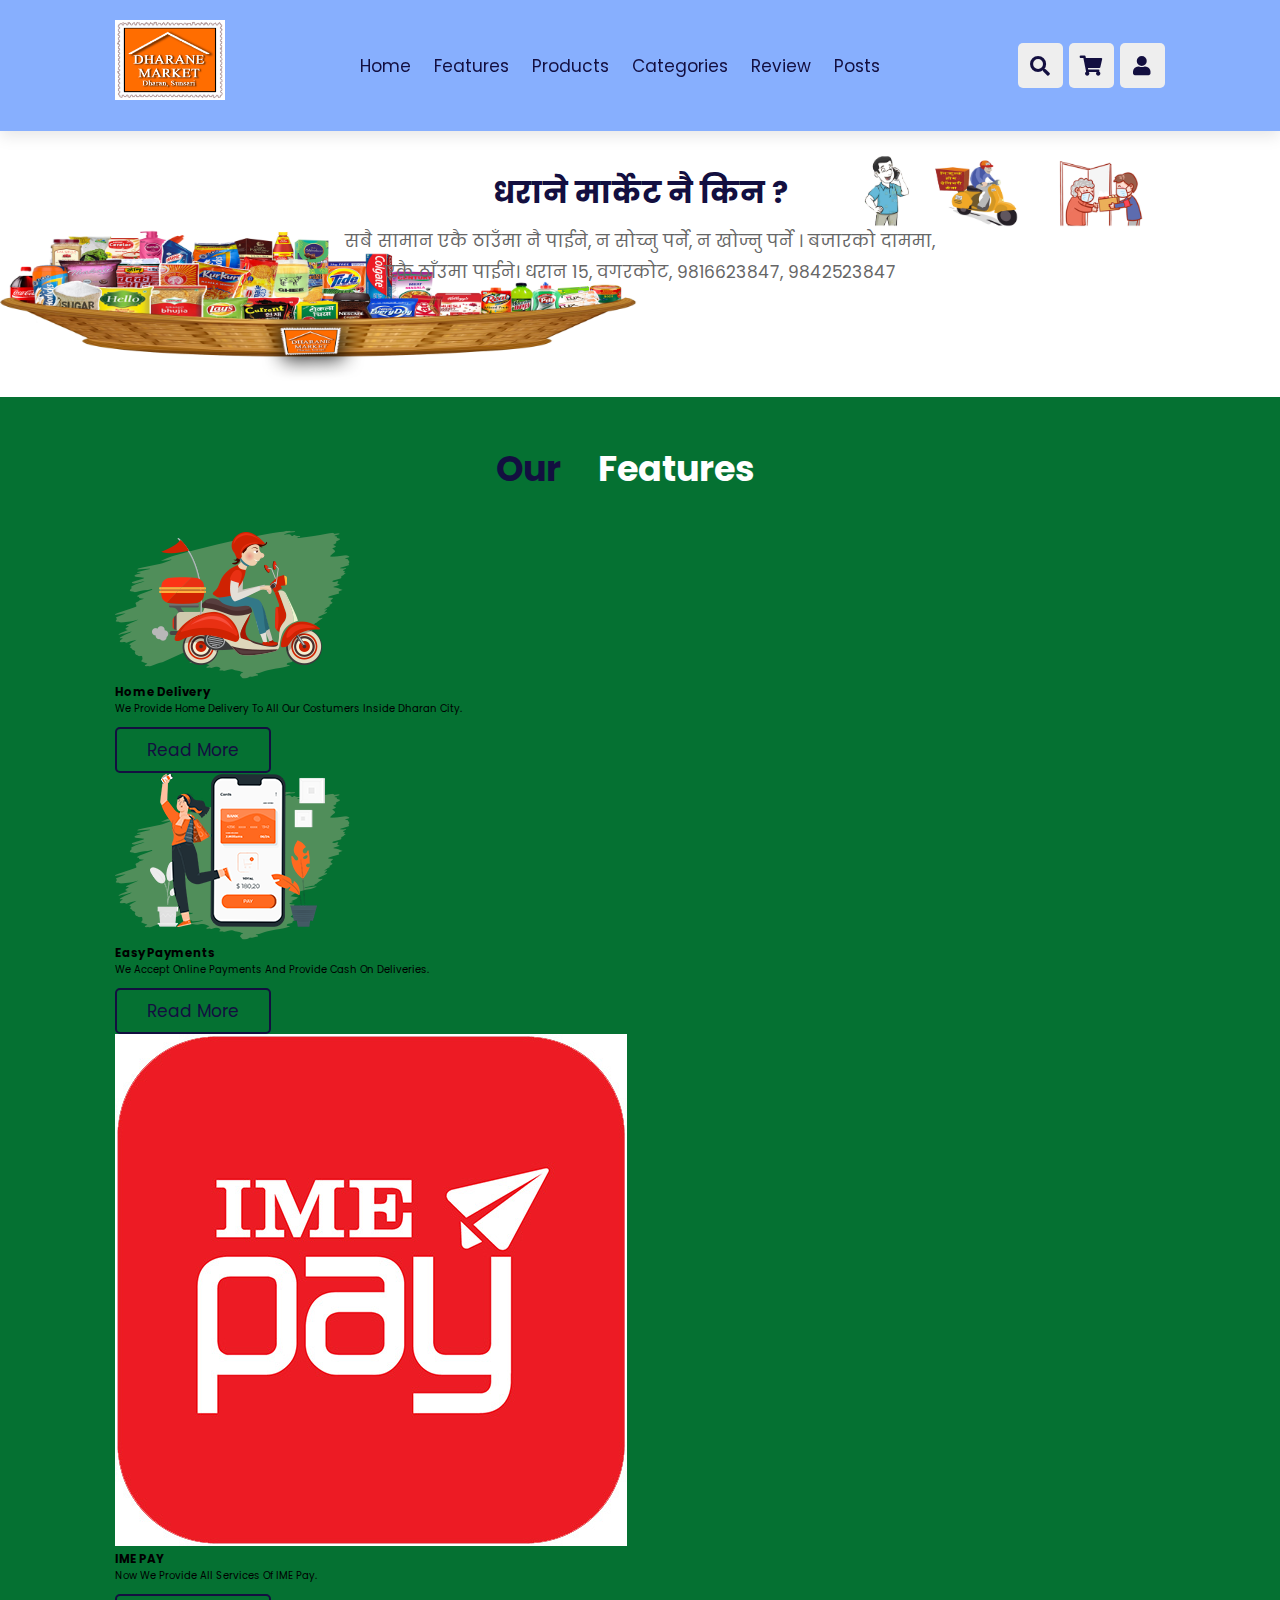
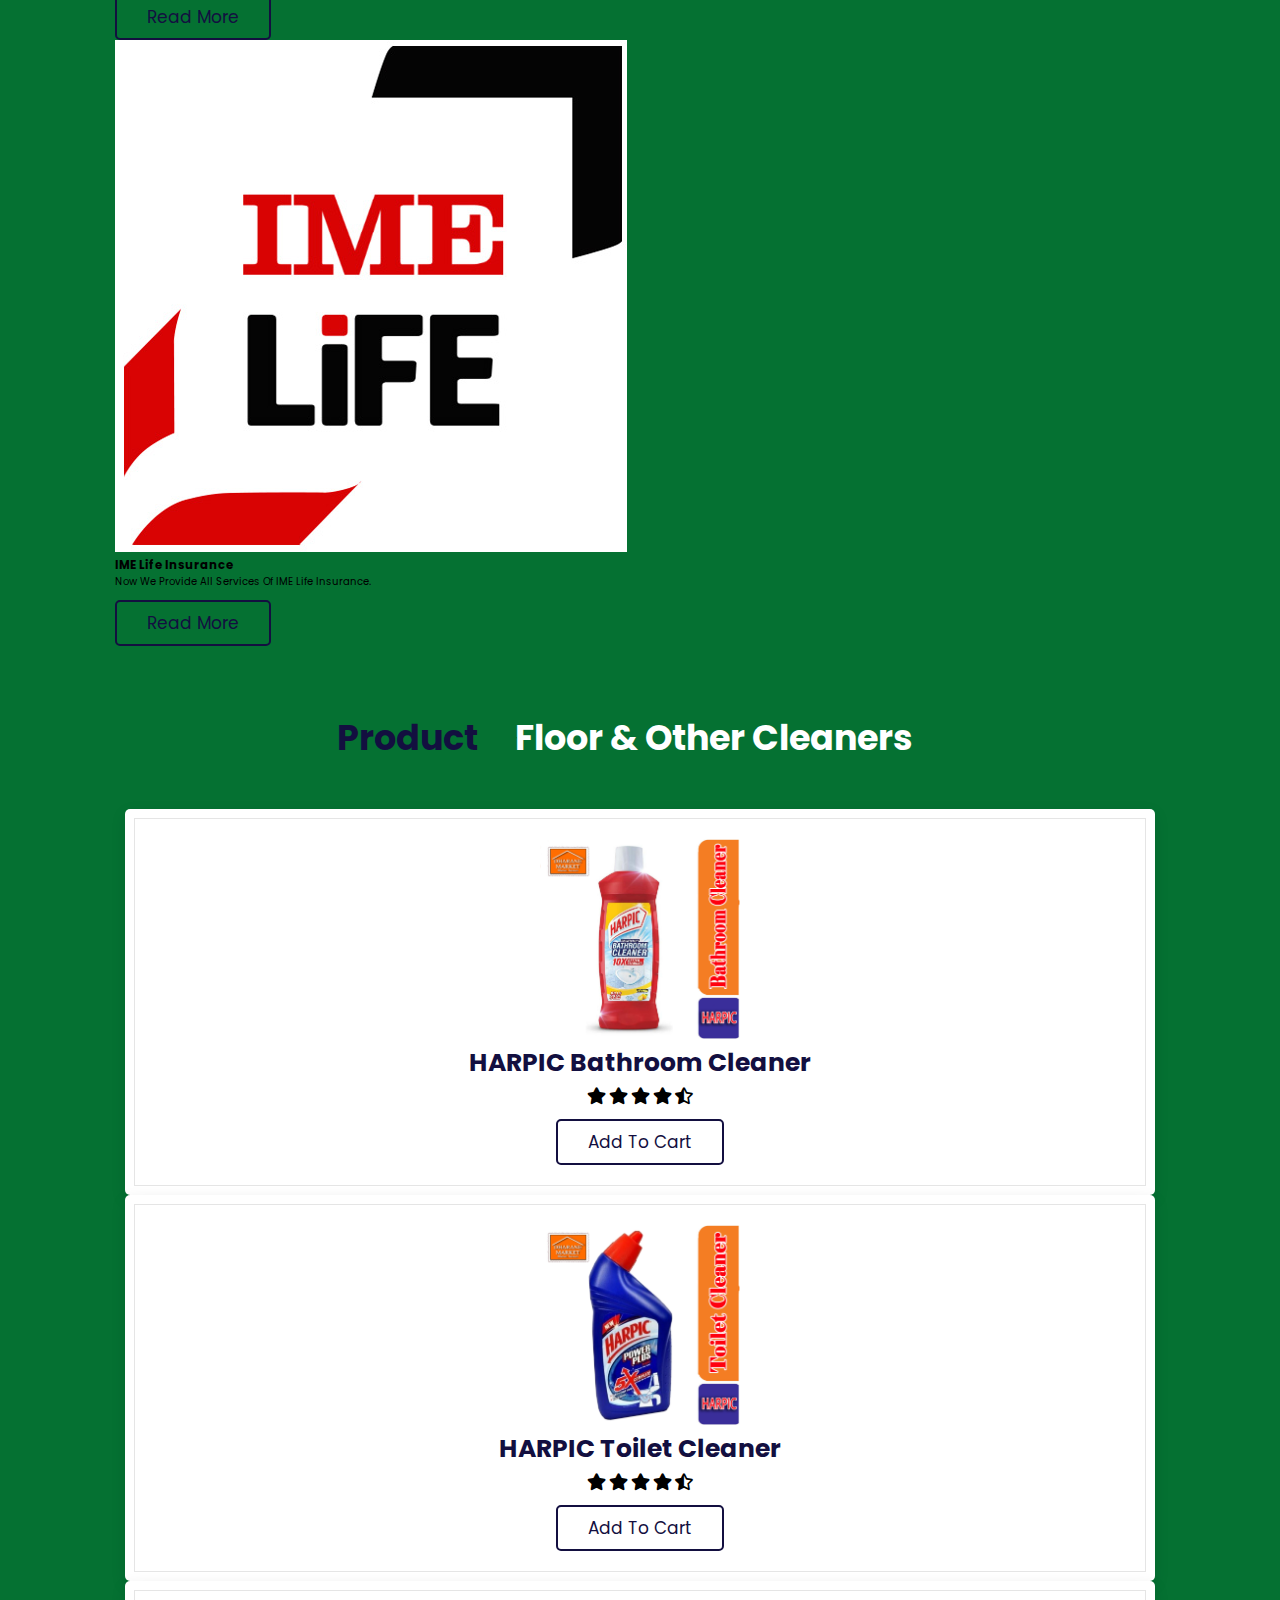
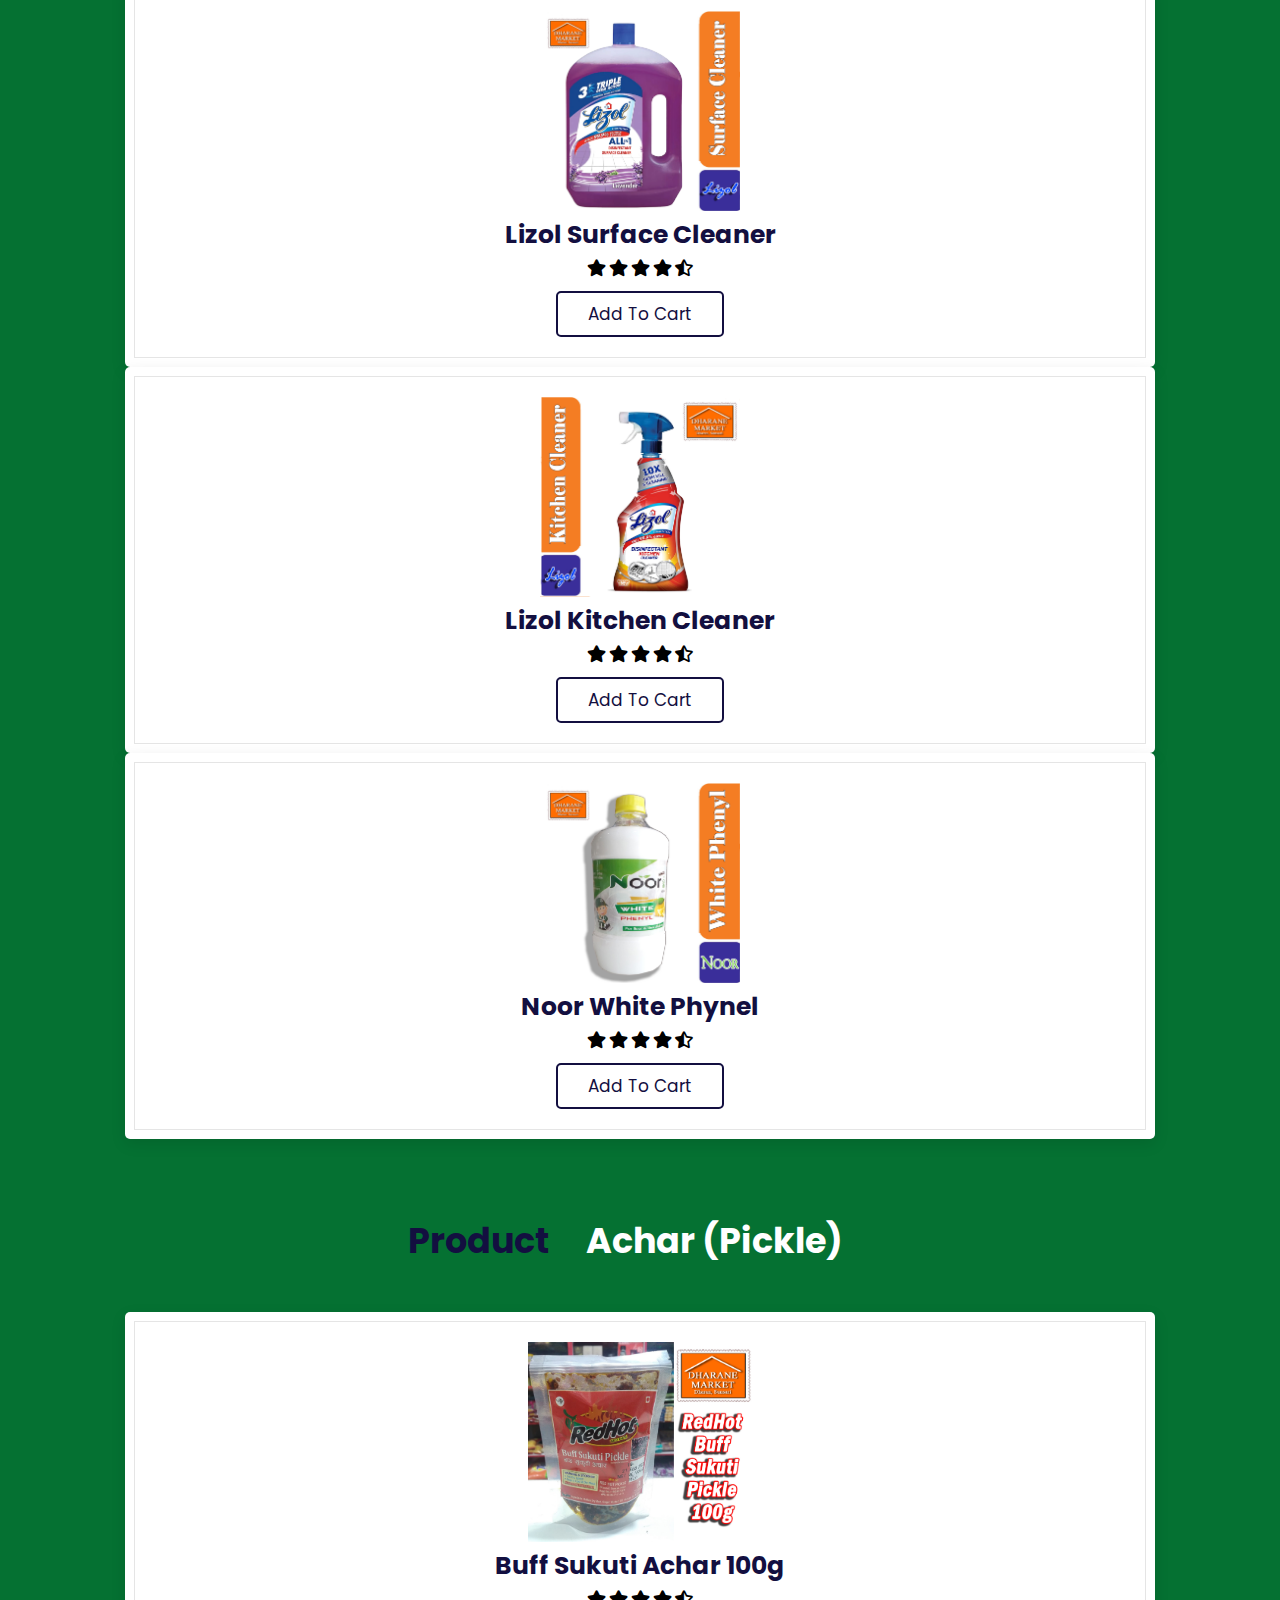
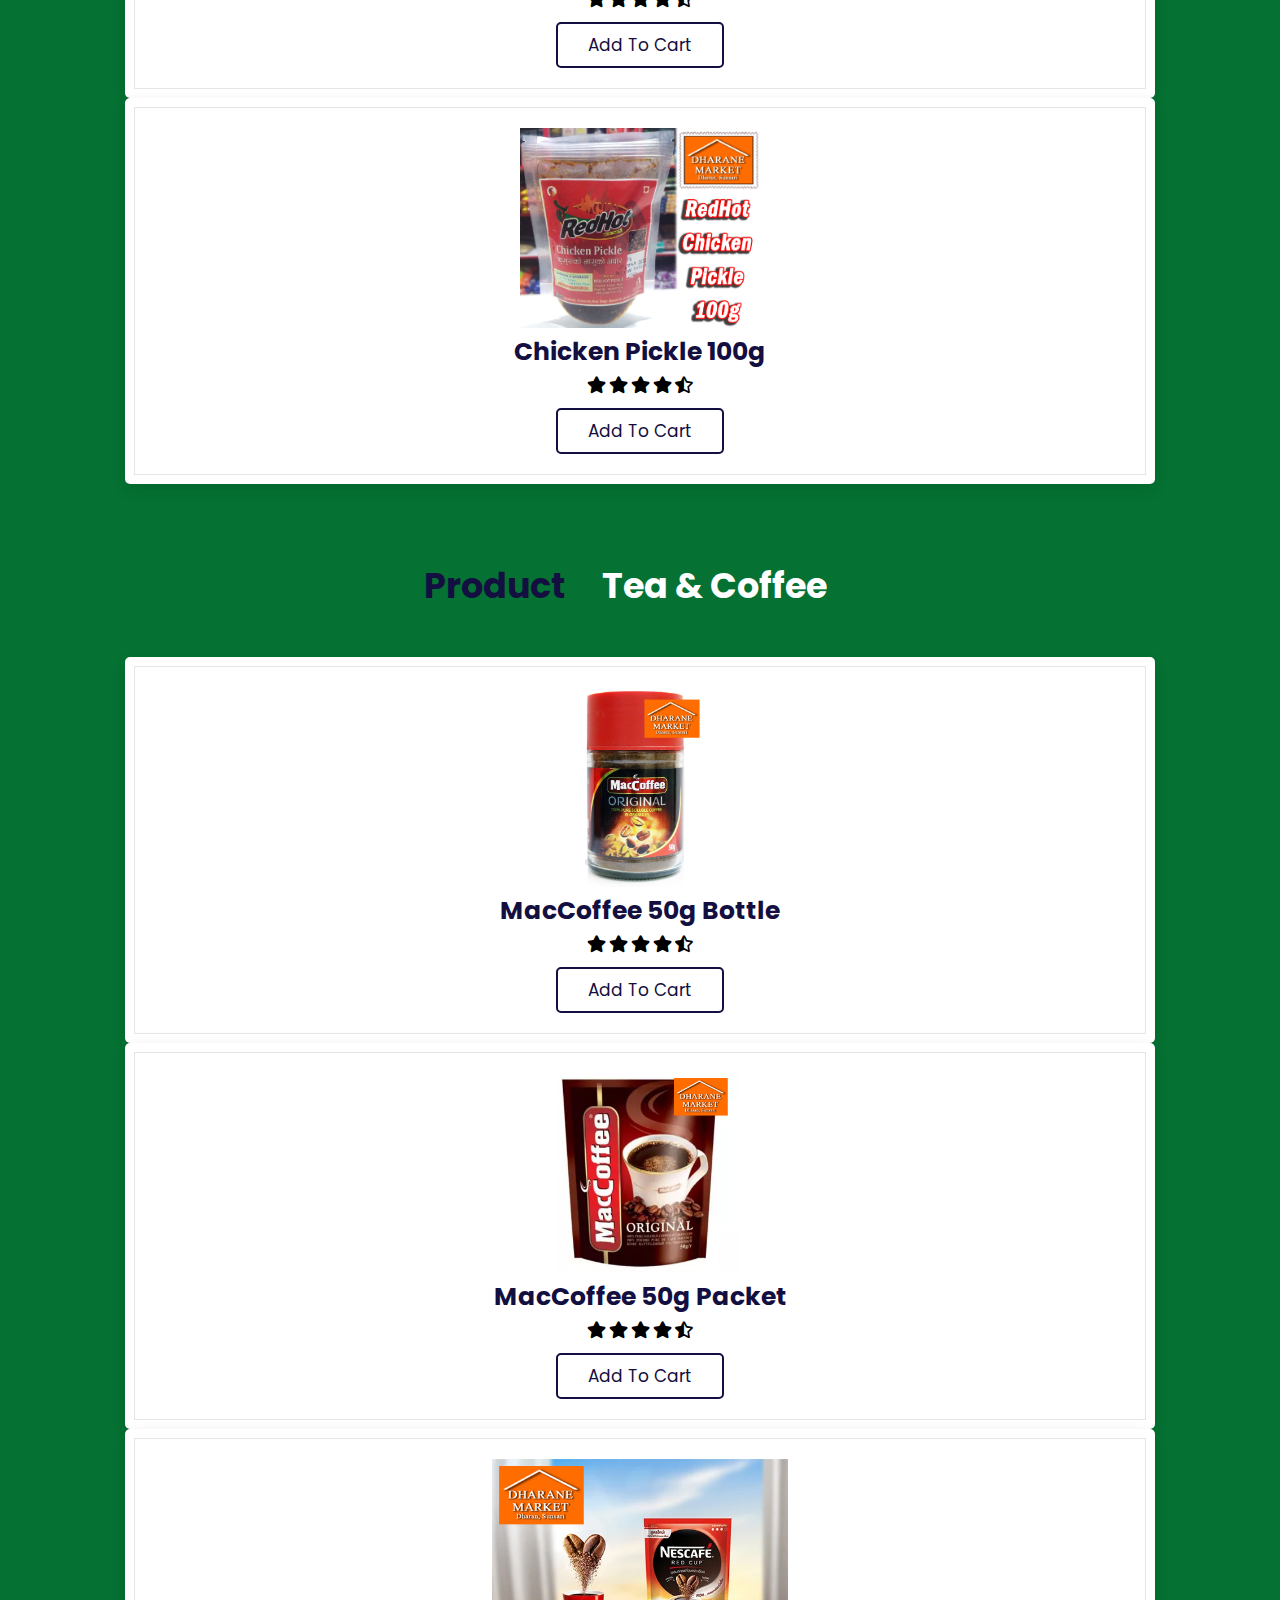
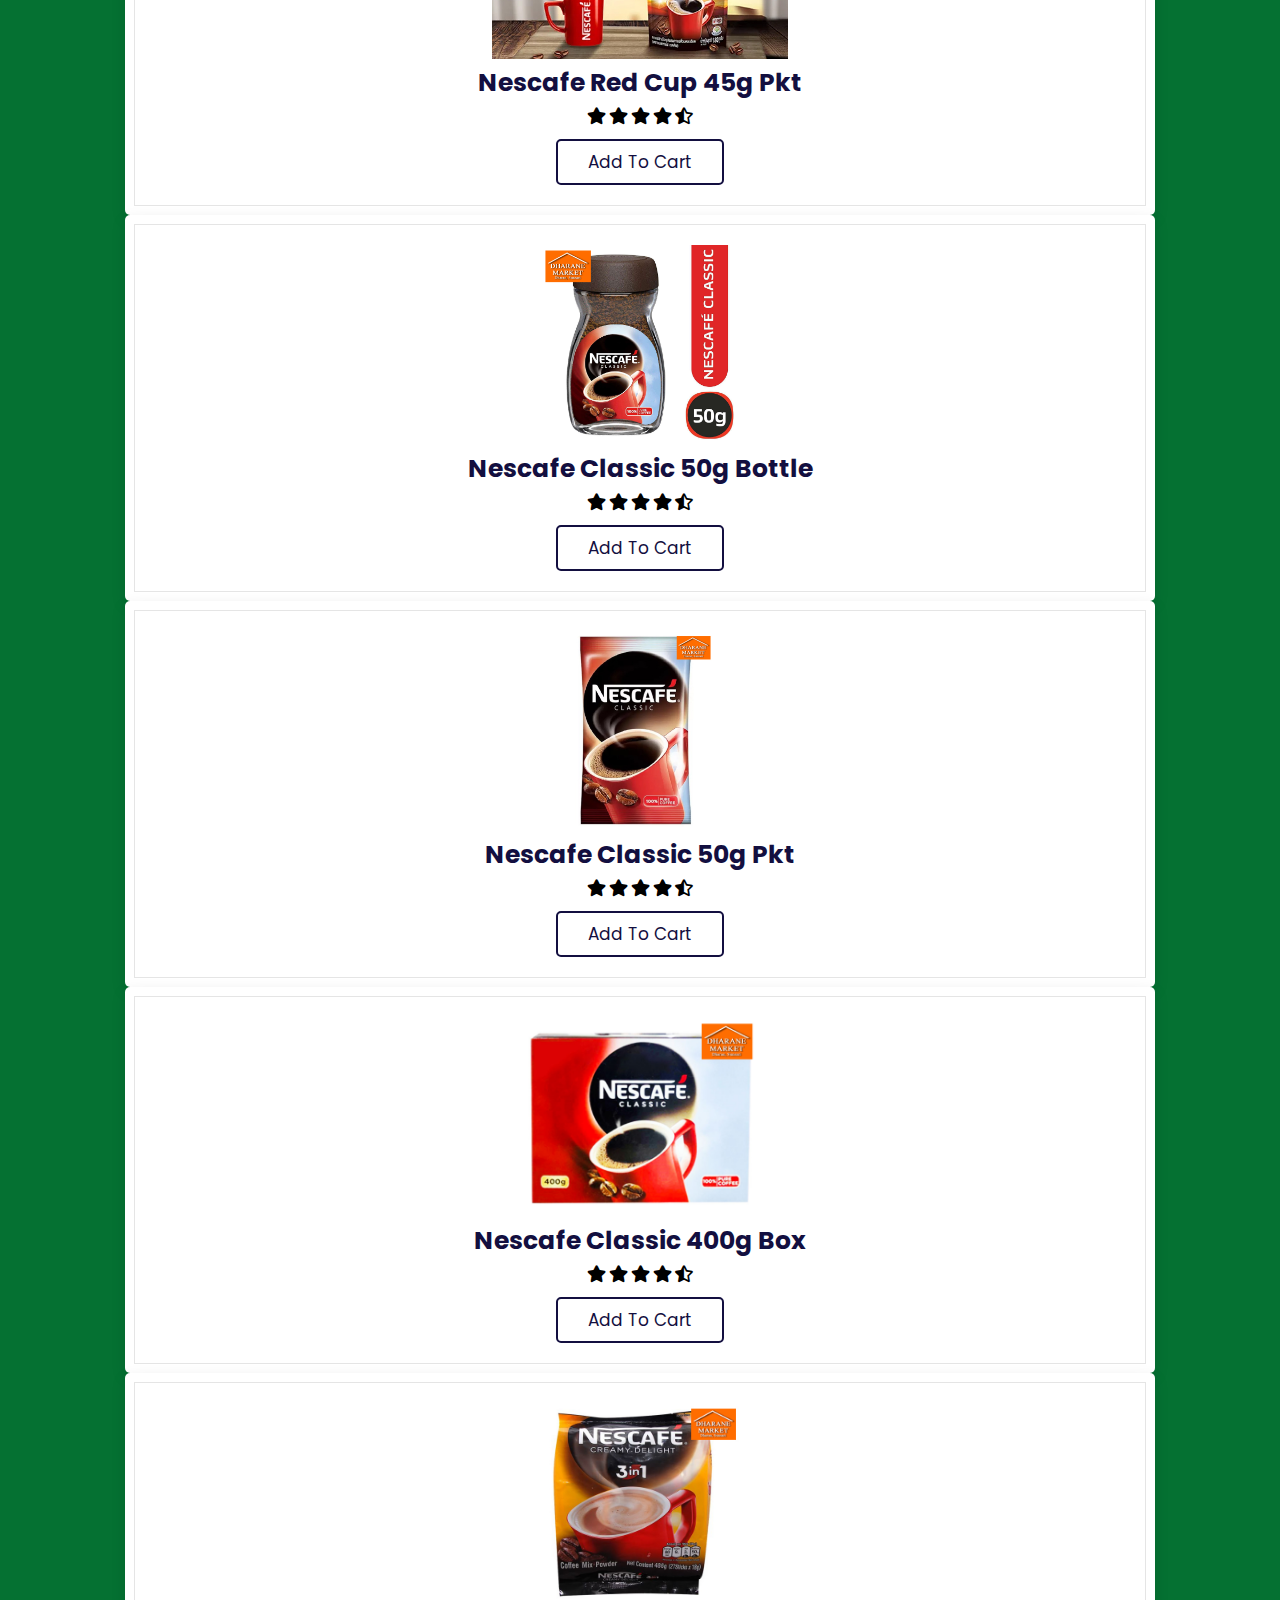
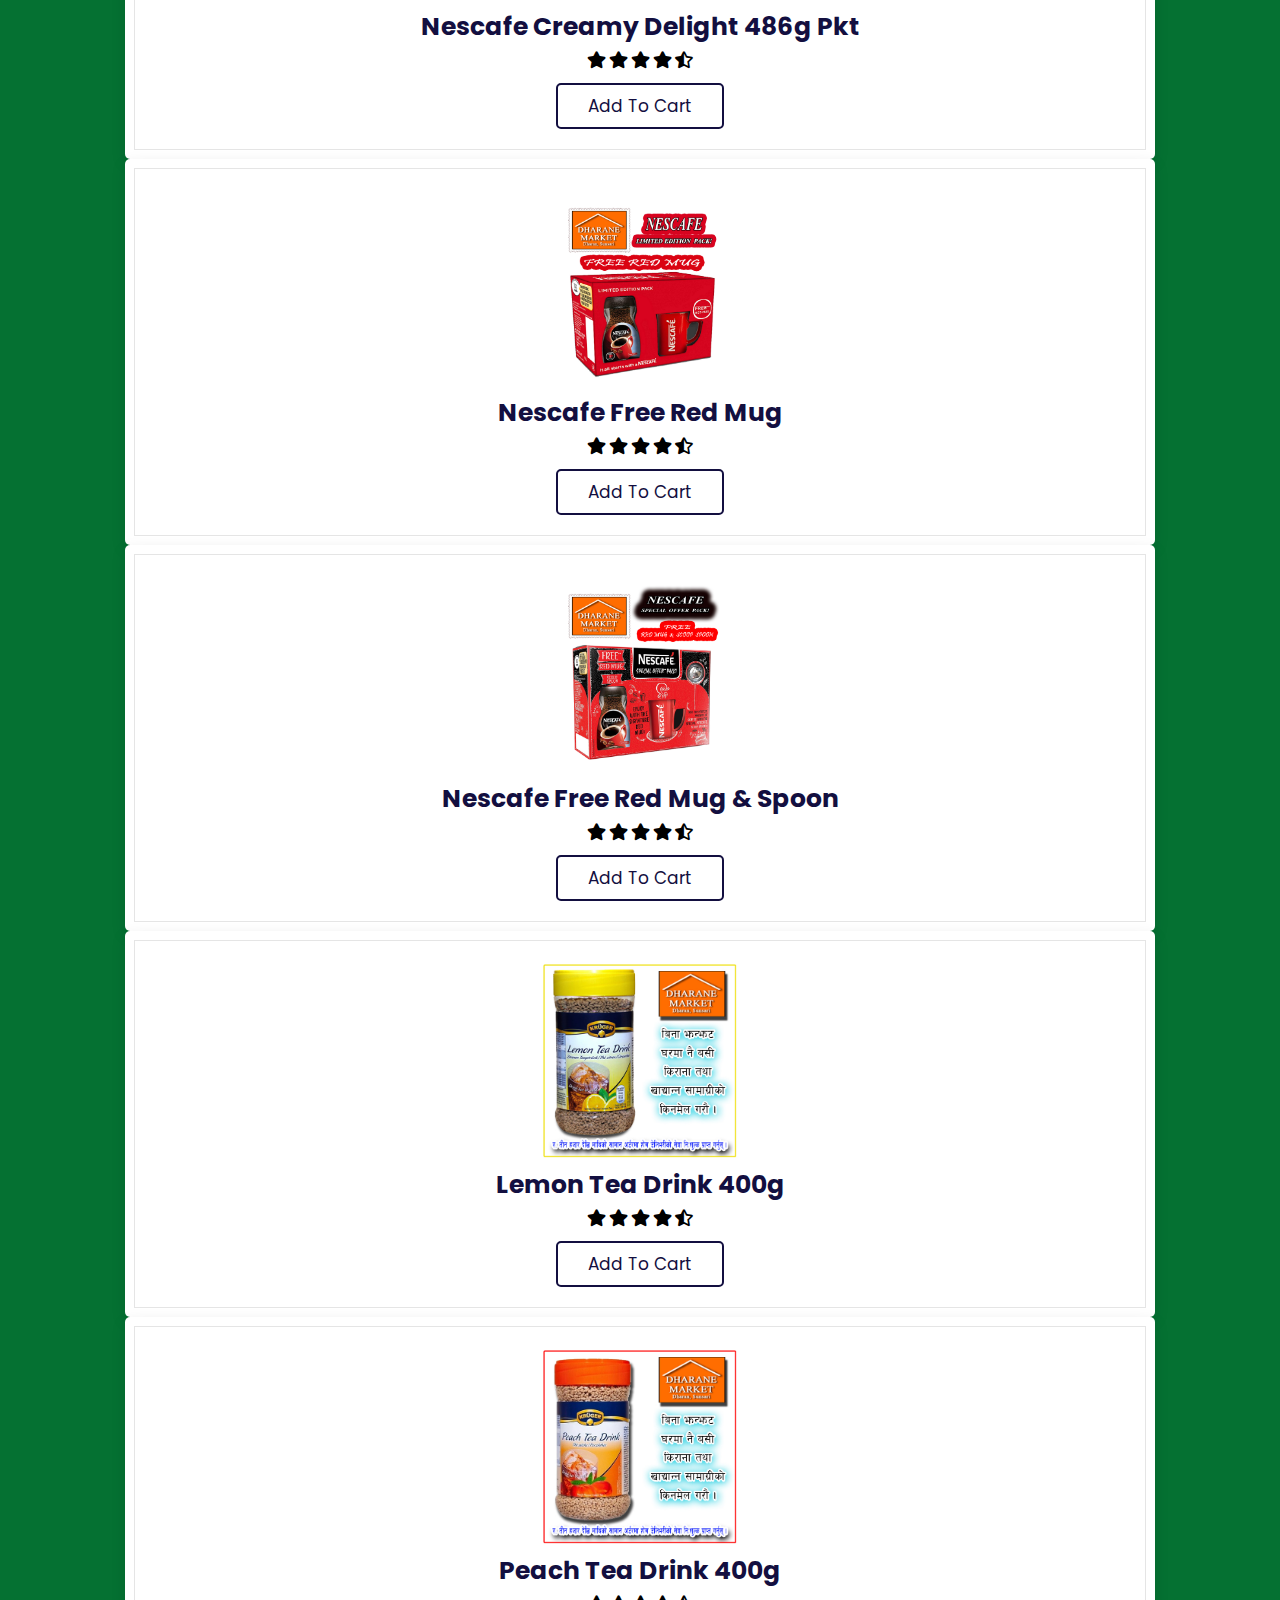
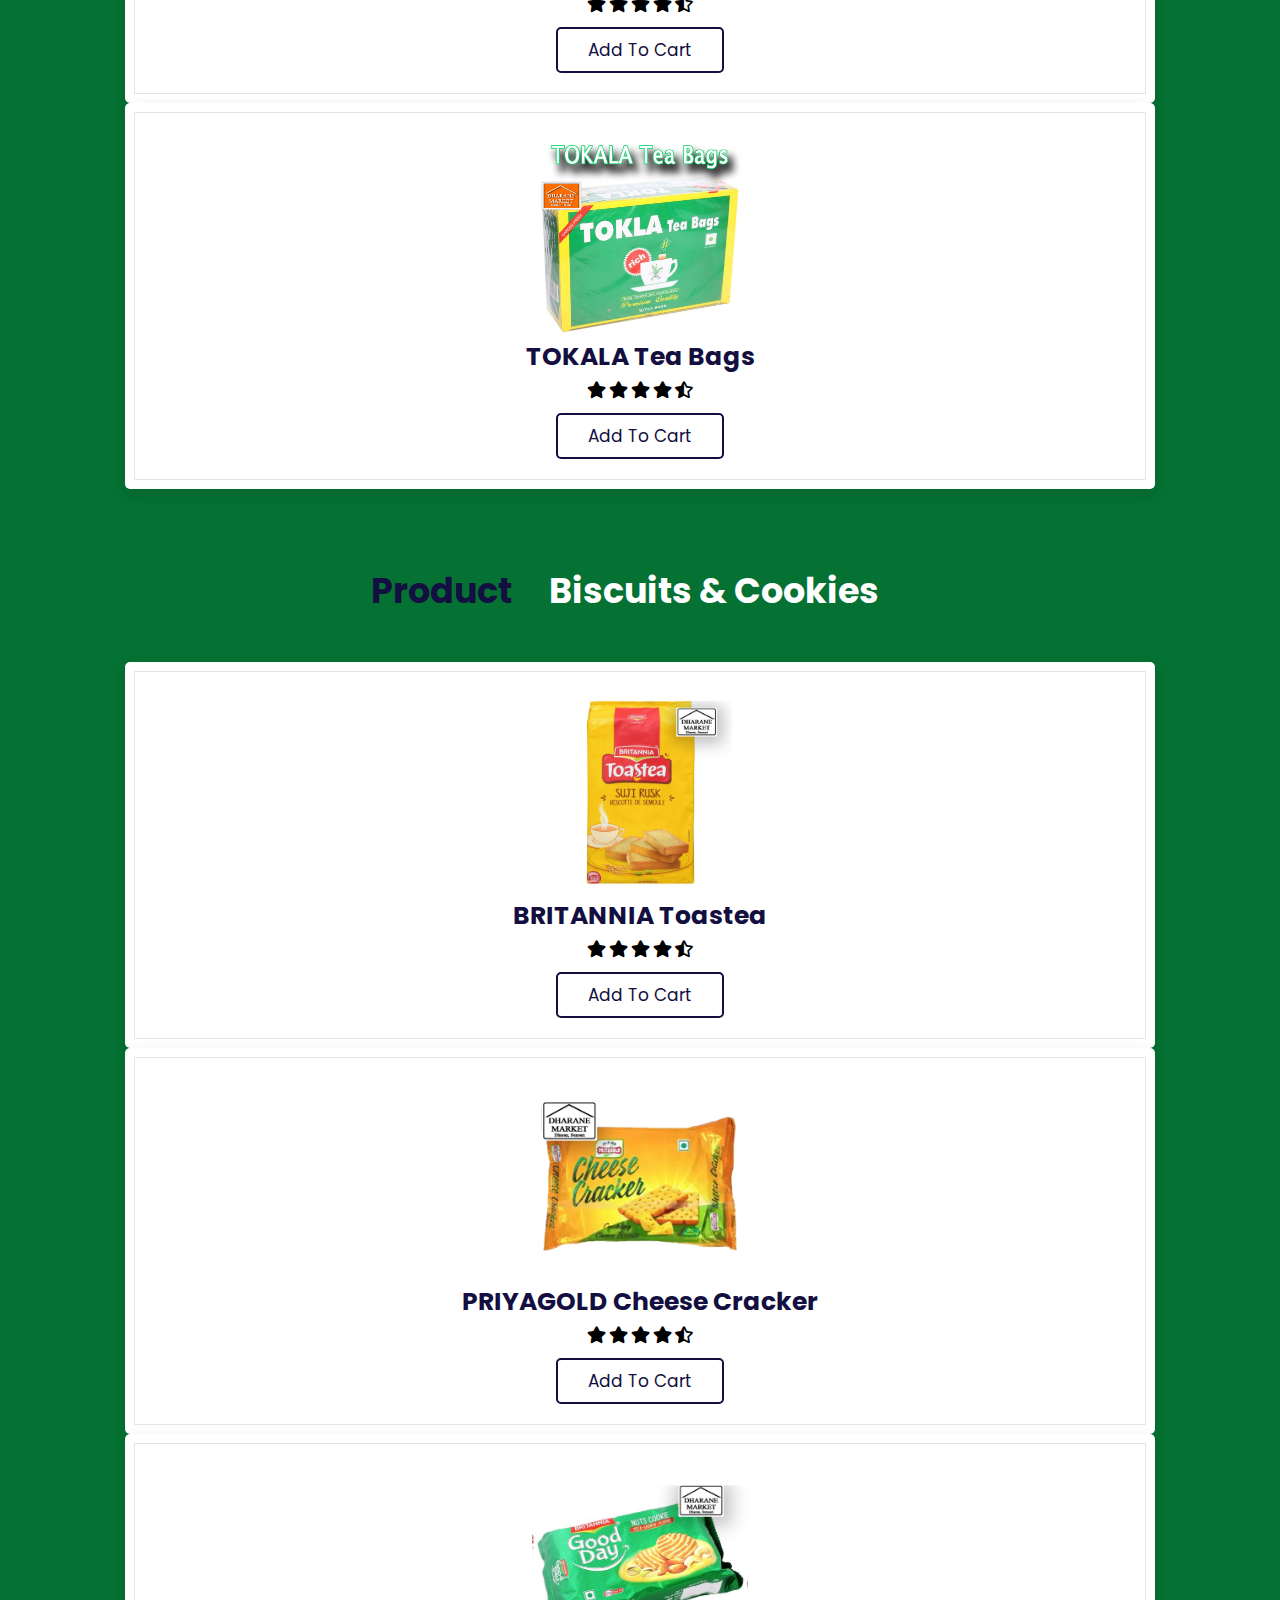
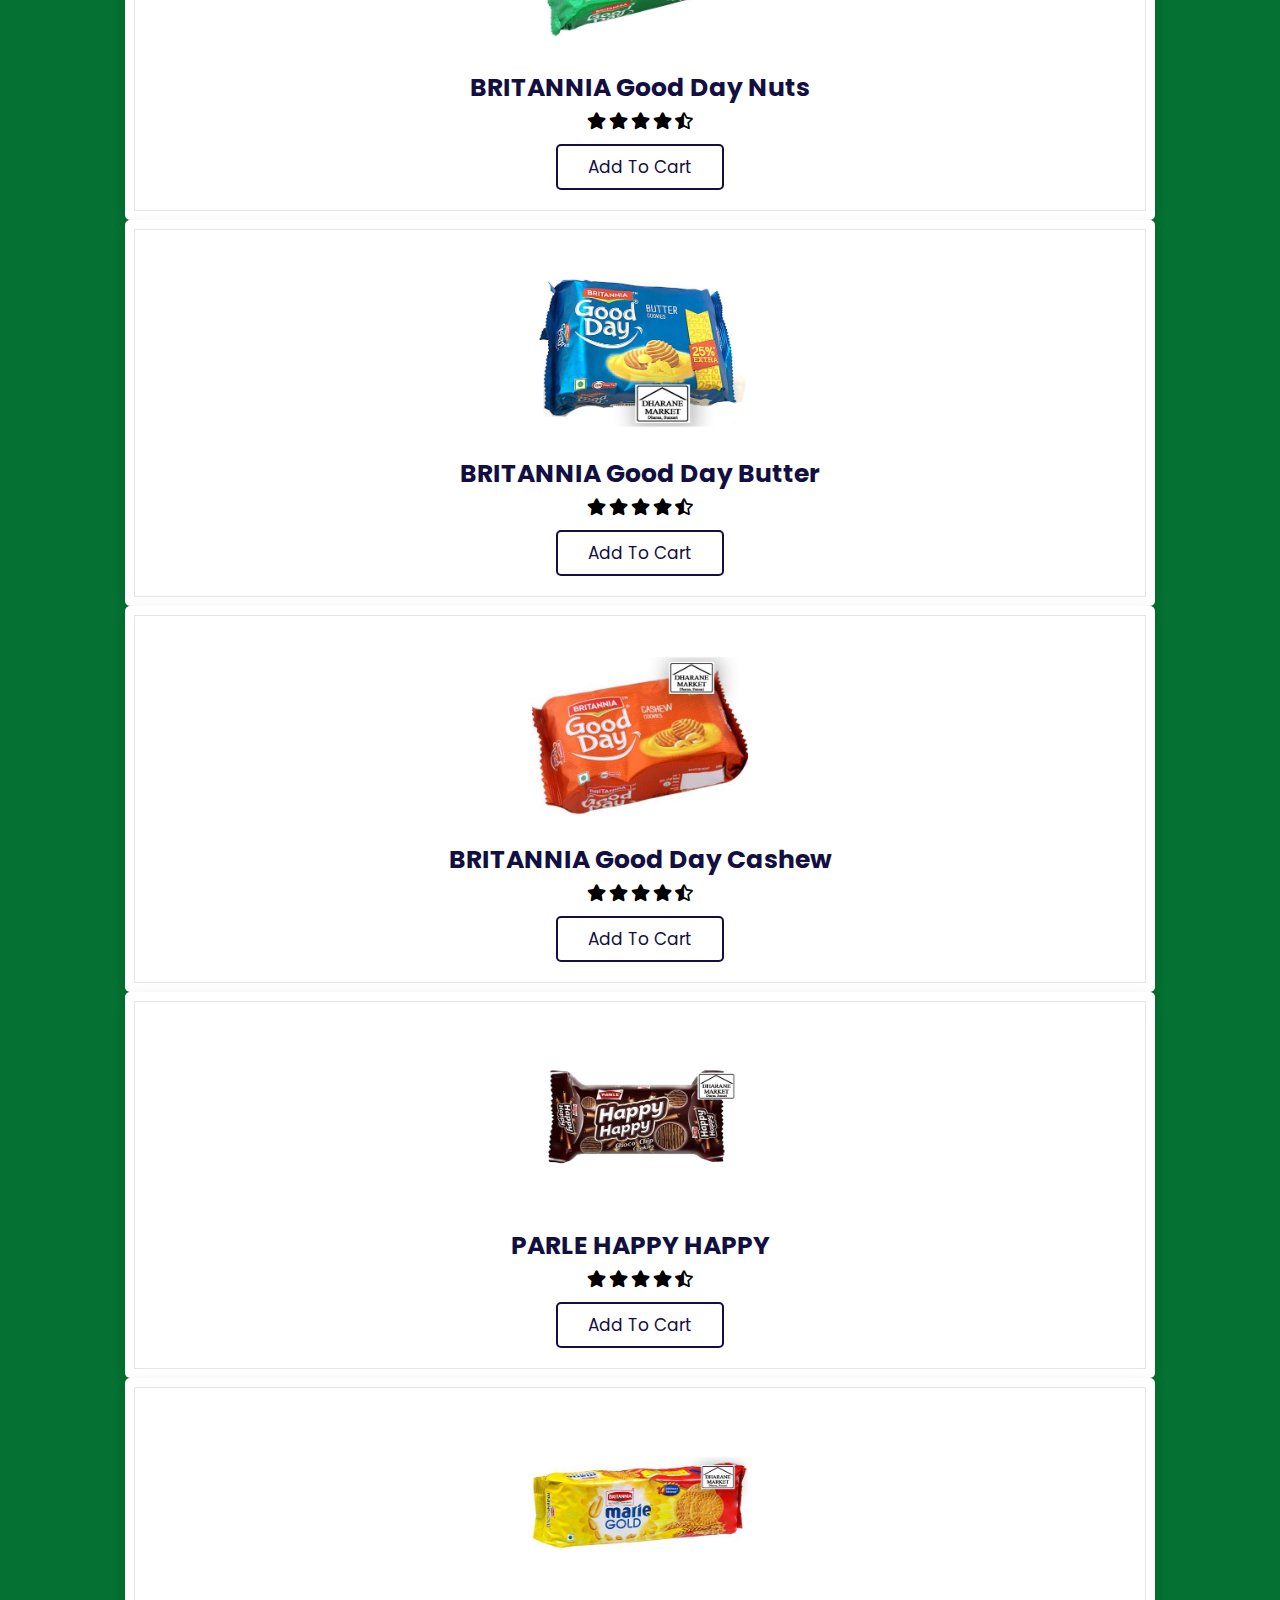
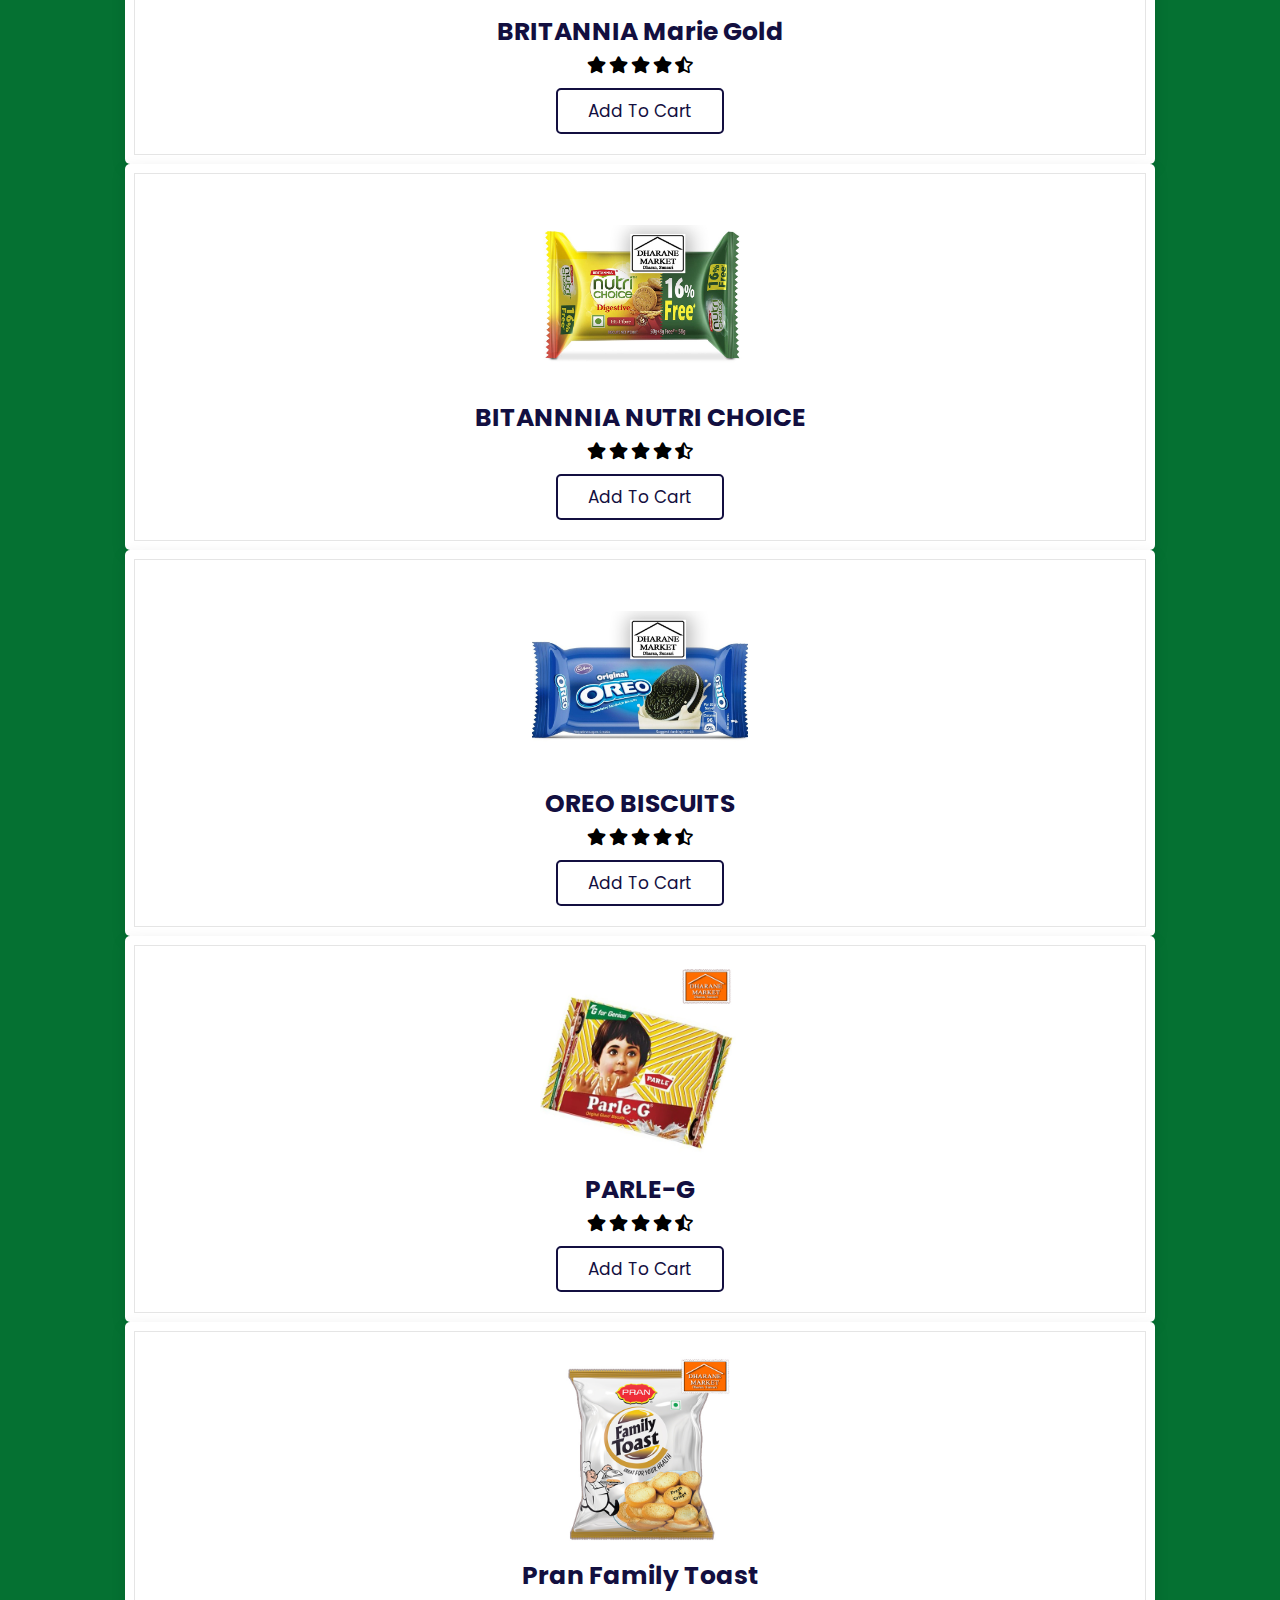
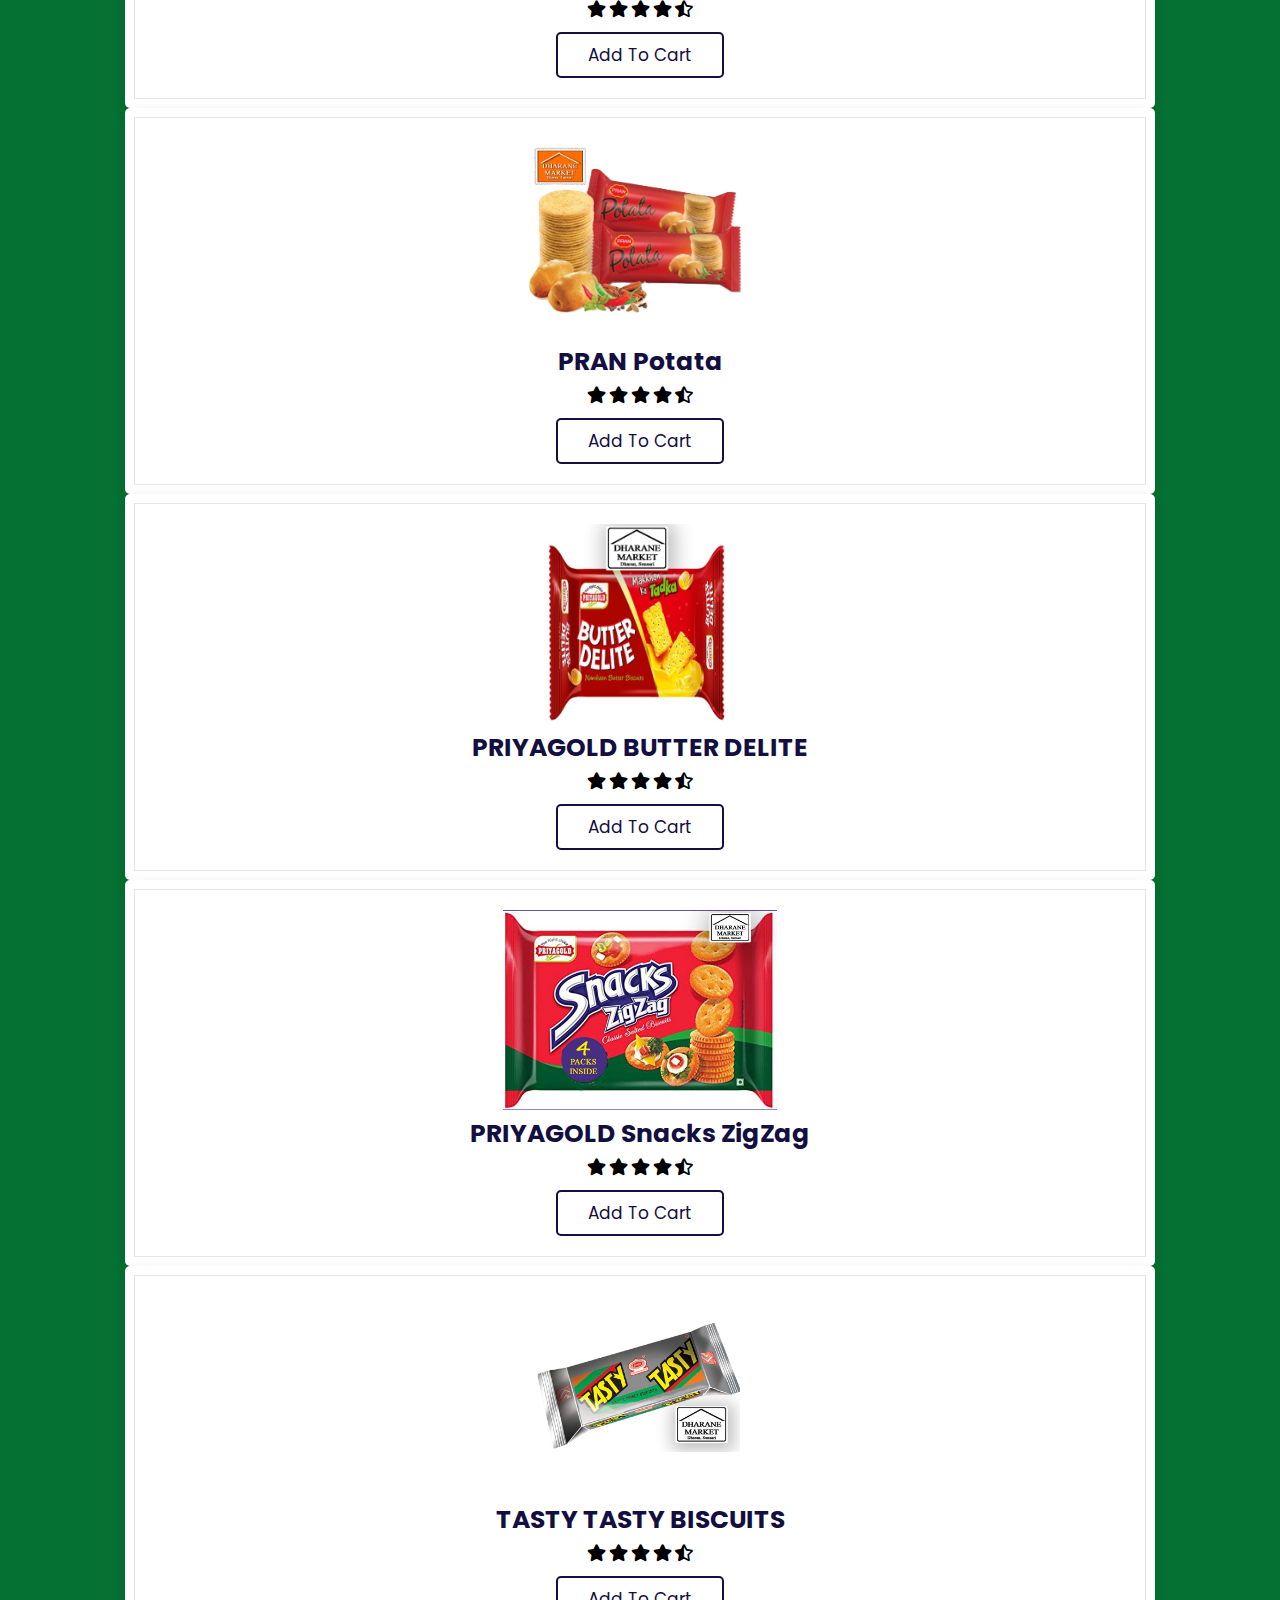
==== index.html @ 4b60cac5 "Update index.html" ====
<!DOCTYPE html>
<html lang="en">
<head>
    <meta charset="UTF-8">
    <meta http-equiv="X-UA-Compatible" content="IE=edge">
    <meta name="viewport" content="width=device-width, initial-scale=1.0">
    <title>Dharane Market</title>

    <link rel="stylesheet" href="https://unpkg.com/swiper@7/swiper-bundle.min.css" />

    <!-- font awesome cdn link  -->
    <link rel="stylesheet" href="https://cdnjs.cloudflare.com/ajax/libs/font-awesome/5.15.4/css/all.min.css">

    <!-- custom css file link  -->
    <link rel="stylesheet" href="css/style.css">

</head>
<body>
    
<!-- header section starts  -->

<header class="header">

    <a href="#" class="logo"> <img src="image/dm-logo.jpg" alt="Dharane Market">  </a>

    <nav class="navbar">
        <a href="#home">home</a>
        <a href="#features">features</a>
        <a href="#products">products</a>
        <a href="#categories">categories</a>
        <a href="#review">review</a>
        <a href="#posts">Posts</a>
    </nav>

    <div class="icons">
        <div class="fas fa-bars" id="menu-btn"></div>
        <div class="fas fa-search" id="search-btn"></div>
        <div class="fas fa-shopping-cart" id="cart-btn"></div>
        <div class="fas fa-user" id="login-btn"></div>
    </div>

    <form action="" class="search-form">
        <input type="search" id="search-box" placeholder="Coming Soon...">
        <label for="search-box" class="fas fa-search"></label>
    </form>

    <div class="shopping-cart">
        <div class="box">
            <div class="content">
                <h3>Coming Soon!</h3>
            </div>
        </div>
    </div>

    <form action="" class="login-form">
        <h3>Coming Soon!</h3>
    </form>

</header>

<!-- header section ends -->

<!-- home section starts  -->

<section class="home" id="home">

    <div class="content">
        <h3><span>धराने मार्केट</span> नै किन ?</h3>
        <p>सबै सामान एकै ठाउँमा नै पाईने, 
            न सोच्नु पर्ने, न खोज्नु पर्ने ।
            बजारको दाममा, एकै ठाँउमा पाईने।
            धरान १५, वगरकोट, 9816623847, 9842523847</p>
        <a href="https://www.facebook.com/Dharanemarket" class=""></a>
    </div>

</section>

<!-- home section ends -->

<!-- features section starts  -->

<section class="features" id="features">

    <h1 class="heading"> our <span>features</span> </h1>

    <div class="swiper features-slider"></div>

            <div class="swiper-slide box">
            <img src="image/Features/feature-img-2.png" alt="">
            <h3>Home delivery</h3>
            <p>We Provide home delivery to all our costumers inside Dharan City.</p>
            <a href="https://www.facebook.com/Dharanemarket/" class="btn">read more</a>
        </div>

        <div class="swiper-slide box">
            <img src="image/Features/feature-img-3.png" alt="">
            <h3>easy payments</h3>
            <p>We accept online payments and provide cash on deliveries.</p>
            <a href="https://www.facebook.com/Dharanemarket/photos/a.120932460268197/142194001475376" class="btn">read more</a>
        </div>

        <div class="swiper-slide box">
            <img src="image/Features/imepaylogo.jpg" alt="">
            <h3>IME PAY</h3>
            <p>Now we Provide all Services of IME Pay.</p>
            <a href="https://www.facebook.com/Dharanemarket/" class="btn">read more</a>
        </div>

        <div class="swiper-slide box">
            <img src="image/Features/imelifelogo.jpg" alt="">
            <h3>IME Life Insurance</h3>
            <p>Now we Provide all Services of IME life Insurance.</p>
            <a href="https://www.facebook.com/Dharanemarket/" class="btn">read more</a>
        </div>

       
</div>

</section>

<!-- features section ends -->

<!-- products section starts  -->


<!-- Floor & Other Cleaners-->

<section class="products" id="products">
    <h1 class="heading"> Product <span>Floor & Other Cleaners</span> </h1>
    <div class="swiper product-slider">
        <div class="swiper-wrapper">
            <div class="swiper-slide box">
                <img src="image/Floor & Other Cleaners/harpic bathroom cleaner copy.jpg" alt="">
                <h3>HARPIC Bathroom Cleaner</h3>
                <div class="stars">
                    <i class="fas fa-star"></i>
                    <i class="fas fa-star"></i>
                    <i class="fas fa-star"></i>
                    <i class="fas fa-star"></i>
                    <i class="fas fa-star-half-alt"></i>
                </div>
                <a href="https://www.facebook.com/Dharanemarket/photos/a.132546015773508/172517871776322" class="btn">add to cart</a>
            </div>

           

            <div class="swiper-slide box">
                <img src="image/Floor & Other Cleaners/harpic copy.jpg" alt="">
                <h3>HARPIC Toilet Cleaner</h3>
                <div class="stars">
                    <i class="fas fa-star"></i>
                    <i class="fas fa-star"></i>
                    <i class="fas fa-star"></i>
                    <i class="fas fa-star"></i>
                    <i class="fas fa-star-half-alt"></i>
                </div>
                <a href="https://www.facebook.com/Dharanemarket/photos/a.132546015773508/172517305109712" class="btn">add to cart</a>
            </div>  


            <div class="swiper-slide box">
                <img src="image/Floor & Other Cleaners/lizol SURFACE copy.jpg" alt="">
                <h3>Lizol Surface Cleaner</h3>
                <div class="stars">
                    <i class="fas fa-star"></i>
                    <i class="fas fa-star"></i>
                    <i class="fas fa-star"></i>
                    <i class="fas fa-star"></i>
                    <i class="fas fa-star-half-alt"></i>
                </div>
                <a href="https://www.facebook.com/Dharanemarket/photos/a.132546015773508/172518271776282" class="btn">add to cart</a>
            </div>  

            <div class="swiper-slide box">
                <img src="image/Floor & Other Cleaners/lizol kitchen copy.jpg" alt="">
                <h3>Lizol Kitchen Cleaner</h3>
                <div class="stars">
                    <i class="fas fa-star"></i>
                    <i class="fas fa-star"></i>
                    <i class="fas fa-star"></i>
                    <i class="fas fa-star"></i>
                    <i class="fas fa-star-half-alt"></i>
                </div>
                <a href="https://www.facebook.com/Dharanemarket/photos/a.132546015773508/172512305110212" class="btn">add to cart</a>
            </div>  

            
            <div class="swiper-slide box">
                <img src="image/Floor & Other Cleaners/noor phenyl copy.jpg" alt="">
                <h3>Noor White Phynel</h3>
                <div class="stars">
                    <i class="fas fa-star"></i>
                    <i class="fas fa-star"></i>
                    <i class="fas fa-star"></i>
                    <i class="fas fa-star"></i>
                    <i class="fas fa-star-half-alt"></i>
                </div>
                <a href="https://www.facebook.com/Dharanemarket/photos/a.132546015773508/172517298443046" class="btn">add to cart</a>
            </div>  



        </div>  
    </div>        

</section>
<!-- products section ends -->


<!-- Achar Pickle -->

<section class="products" id="products">
    <h1 class="heading"> Product <span>Achar (Pickle)</span> </h1>
    <div class="swiper product-slider">
        <div class="swiper-wrapper">
            <div class="swiper-slide box">
                <img src="image/Achar-pickle/buff sukuti pickle100g.jpg" alt="">
                <h3>Buff Sukuti Achar 100g</h3>
                <div class="stars">
                    <i class="fas fa-star"></i>
                    <i class="fas fa-star"></i>
                    <i class="fas fa-star"></i>
                    <i class="fas fa-star"></i>
                    <i class="fas fa-star-half-alt"></i>
                </div>
                <a href="https://www.facebook.com/Dharanemarket/photos/a.165850942443015/166109289083847" class="btn">add to cart</a>
            </div>

           

            <div class="swiper-slide box">
                <img src="image/Achar-pickle/chicken pickle 100g copy.jpg" alt="">
                <h3>Chicken Pickle 100g</h3>
                <div class="stars">
                    <i class="fas fa-star"></i>
                    <i class="fas fa-star"></i>
                    <i class="fas fa-star"></i>
                    <i class="fas fa-star"></i>
                    <i class="fas fa-star-half-alt"></i>
                </div>
                <a href="https://www.facebook.com/Dharanemarket/photos/a.165850942443015/166320672396042" class="btn">add to cart</a>
            </div>  


        </div>  
    </div>        

</section>
<!-- products section ends -->



<!-- Tea and Coffee -->

<section class="products" id="products">
    <h1 class="heading"> Product <span>Tea & Coffee</span> </h1>
    <div class="swiper product-slider">
        <div class="swiper-wrapper">
            <div class="swiper-slide box">
                <img src="image/Tea & Coffee/maccofee.jpg" alt="">
                <h3>MacCoffee 50g Bottle</h3>
                <div class="stars">
                    <i class="fas fa-star"></i>
                    <i class="fas fa-star"></i>
                    <i class="fas fa-star"></i>
                    <i class="fas fa-star"></i>
                    <i class="fas fa-star-half-alt"></i>
                </div>
                <a href="https://www.facebook.com/Dharanemarket/photos/a.122401556787954/122544196773690" class="btn">add to cart</a>
            </div>

            <div class="swiper-slide box">
                <img src="image/Tea & Coffee/maccofeedark.jpg" alt="">
                <h3>MacCoffee 50g Packet</h3>
                <div class="stars">
                    <i class="fas fa-star"></i>
                    <i class="fas fa-star"></i>
                    <i class="fas fa-star"></i>
                    <i class="fas fa-star"></i>
                    <i class="fas fa-star-half-alt"></i>
                </div>
                <a href="https://www.facebook.com/Dharanemarket/photos/a.122401556787954/122543060107137" class="btn">add to cart</a>
            </div>            

            <div class="swiper-slide box">
                <img src="image/Tea & Coffee/nes cafe red cup 45g.jpg" alt="">
                <h3>Nescafe Red Cup 45g Pkt</h3>
                <div class="stars">
                    <i class="fas fa-star"></i>
                    <i class="fas fa-star"></i>
                    <i class="fas fa-star"></i>
                    <i class="fas fa-star"></i>
                    <i class="fas fa-star-half-alt"></i>
                </div>
                <a href="https://www.facebook.com/Dharanemarket/photos/a.122401556787954/122543030107140" class="btn">add to cart</a>
            </div>   

            <div class="swiper-slide box">
                <img src="image/Tea & Coffee/NESCAFE 1.jpg" alt="">
                <h3>Nescafe Classic 50g Bottle</h3>
                <div class="stars">
                    <i class="fas fa-star"></i>
                    <i class="fas fa-star"></i>
                    <i class="fas fa-star"></i>
                    <i class="fas fa-star"></i>
                    <i class="fas fa-star-half-alt"></i>
                </div>
                <a href="https://www.facebook.com/Dharanemarket/photos/a.122401556787954/122543153440461" class="btn">add to cart</a>
            </div>            
            
            <div class="swiper-slide box">
                <img src="image/Tea & Coffee/NESCAFE 3.jpg" alt="">
                <h3>Nescafe Classic 50g pkt</h3>
                <div class="stars">
                    <i class="fas fa-star"></i>
                    <i class="fas fa-star"></i>
                    <i class="fas fa-star"></i>
                    <i class="fas fa-star"></i>
                    <i class="fas fa-star-half-alt"></i>
                </div>
                <a href="https://www.facebook.com/Dharanemarket/photos/a.122401556787954/122543073440469" class="btn">add to cart</a>
            </div>   
            
            <div class="swiper-slide box">
                <img src="image/Tea & Coffee/NESCAFE 5.jpg" alt="">
                <h3>Nescafe Classic 400g Box</h3>
                <div class="stars">
                    <i class="fas fa-star"></i>
                    <i class="fas fa-star"></i>
                    <i class="fas fa-star"></i>
                    <i class="fas fa-star"></i>
                    <i class="fas fa-star-half-alt"></i>
                </div>
                <a href="https://www.facebook.com/Dharanemarket/photos/a.122401556787954/122543136773796" class="btn">add to cart</a>
            </div>   


            <div class="swiper-slide box">
                <img src="image/Tea & Coffee/NESCAFE 6.jpg" alt="">
                <h3>Nescafe Creamy Delight 486g pkt </h3>
                <div class="stars">
                    <i class="fas fa-star"></i>
                    <i class="fas fa-star"></i>
                    <i class="fas fa-star"></i>
                    <i class="fas fa-star"></i>
                    <i class="fas fa-star-half-alt"></i>
                </div>
                <a href="https://www.facebook.com/Dharanemarket/photos/a.122401556787954/122543046773805" class="btn">add to cart</a>
            </div>
            
            <div class="swiper-slide box">
                <img src="image/Tea & Coffee/nescafe-redmug copy.jpg" alt="">
                <h3>Nescafe Free Red Mug</h3>
                <div class="stars">
                    <i class="fas fa-star"></i>
                    <i class="fas fa-star"></i>
                    <i class="fas fa-star"></i>
                    <i class="fas fa-star"></i>
                    <i class="fas fa-star-half-alt"></i>
                </div>
                <a href="https://www.facebook.com/Dharanemarket/photos/a.122401556787954/138183218543121" class="btn">add to cart</a>
            </div>   
            
            <div class="swiper-slide box">
                <img src="image/Tea & Coffee/nescafe-redmug-spoon copy.jpg" alt="">
                <h3>Nescafe Free Red Mug & Spoon</h3>
                <div class="stars">
                    <i class="fas fa-star"></i>
                    <i class="fas fa-star"></i>
                    <i class="fas fa-star"></i>
                    <i class="fas fa-star"></i>
                    <i class="fas fa-star-half-alt"></i>
                </div>
                <a href="https://www.facebook.com/Dharanemarket/photos/a.122401556787954/138183225209787" class="btn">add to cart</a>
            </div>  
            
            <div class="swiper-slide box">
                <img src="image/Tea & Coffee/tea drink 1.jpg" alt="">
                <h3>Lemon Tea Drink 400g</h3>
                <div class="stars">
                    <i class="fas fa-star"></i>
                    <i class="fas fa-star"></i>
                    <i class="fas fa-star"></i>
                    <i class="fas fa-star"></i>
                    <i class="fas fa-star-half-alt"></i>
                </div>
                <a href="https://www.facebook.com/Dharanemarket/photos/a.122401556787954/141125598248883" class="btn">add to cart</a>
            </div>  

            <div class="swiper-slide box">
                <img src="image/Tea & Coffee/tea drink.jpg" alt="">
                <h3>Peach Tea Drink 400g</h3>
                <div class="stars">
                    <i class="fas fa-star"></i>
                    <i class="fas fa-star"></i>
                    <i class="fas fa-star"></i>
                    <i class="fas fa-star"></i>
                    <i class="fas fa-star-half-alt"></i>
                </div>
                <a href="https://www.facebook.com/Dharanemarket/photos/a.122401556787954/141125601582216" class="btn">add to cart</a>
            </div>  

            <div class="swiper-slide box">
                <img src="image/Tea & Coffee/tokala tea bag copy.jpg" alt="">
                <h3>TOKALA Tea Bags</h3>
                <div class="stars">
                    <i class="fas fa-star"></i>
                    <i class="fas fa-star"></i>
                    <i class="fas fa-star"></i>
                    <i class="fas fa-star"></i>
                    <i class="fas fa-star-half-alt"></i>
                </div>
                <a href="https://www.facebook.com/Dharanemarket/photos/a.122401556787954/141125604915549" class="btn">add to cart</a>
            </div>  


        </div>  
    </div>        

</section>
<!-- products section ends -->

<!-- Biscuits & Cookies -->

<section class="products" id="products">
    <h1 class="heading"> Product <span>Biscuits & Cookies</span> </h1>
    <div class="swiper product-slider">
        <div class="swiper-wrapper">
            <div class="swiper-slide box">
                <img src="image/Biscuits and Cookies/BRITANNIA TOASTEA SUJI RUSK.jpg" alt="">
                <h3>BRITANNIA Toastea</h3>
                <div class="stars">
                    <i class="fas fa-star"></i>
                    <i class="fas fa-star"></i>
                    <i class="fas fa-star"></i>
                    <i class="fas fa-star"></i>
                    <i class="fas fa-star-half-alt"></i>
                </div>
                <a href="https://business.facebook.com/latest/posts/photos?asset_id=109141188113991&business_id=673879760411969&nav_ref=pages_classic_isolated_section" class="btn">add to cart</a>
            </div>

            <div class="swiper-slide box">
                <img src="image/Biscuits and Cookies/cheesecracker.jpg" alt="">
                <h3>PRIYAGOLD Cheese Cracker</h3>
                <div class="stars">
                    <i class="fas fa-star"></i>
                    <i class="fas fa-star"></i>
                    <i class="fas fa-star"></i>
                    <i class="fas fa-star"></i>
                    <i class="fas fa-star-half-alt"></i>
                </div>
                <a href="https://business.facebook.com/latest/posts/photos?asset_id=109141188113991&business_id=673879760411969&nav_ref=pages_classic_isolated_section" class="btn">add to cart</a>
            </div>            

            <div class="swiper-slide box">
                <img src="image/Biscuits and Cookies/GOOD DAY 1.jpg" alt="">
                <h3>BRITANNIA Good Day Nuts</h3>
                <div class="stars">
                    <i class="fas fa-star"></i>
                    <i class="fas fa-star"></i>
                    <i class="fas fa-star"></i>
                    <i class="fas fa-star"></i>
                    <i class="fas fa-star-half-alt"></i>
                </div>
                <a href="https://business.facebook.com/latest/posts/photos?asset_id=109141188113991&business_id=673879760411969&nav_ref=pages_classic_isolated_section" class="btn">add to cart</a>
            </div>   
            
            <div class="swiper-slide box">
                <img src="image/Biscuits and Cookies/GOOD DAY 2.jpg" alt="">
                <h3>BRITANNIA Good Day Butter</h3>
                <div class="stars">
                    <i class="fas fa-star"></i>
                    <i class="fas fa-star"></i>
                    <i class="fas fa-star"></i>
                    <i class="fas fa-star"></i>
                    <i class="fas fa-star-half-alt"></i>
                </div>
                <a href="https://business.facebook.com/latest/posts/photos?asset_id=109141188113991&business_id=673879760411969&nav_ref=pages_classic_isolated_section" class="btn">add to cart</a>
            </div>

            <div class="swiper-slide box">
                <img src="image/Biscuits and Cookies/GOOD DAY.jpg" alt="">
                <h3>BRITANNIA Good Day Cashew</h3>
                <div class="stars">
                    <i class="fas fa-star"></i>
                    <i class="fas fa-star"></i>
                    <i class="fas fa-star"></i>
                    <i class="fas fa-star"></i>
                    <i class="fas fa-star-half-alt"></i>
                </div>
                <a href="https://business.facebook.com/latest/posts/photos?asset_id=109141188113991&business_id=673879760411969&nav_ref=pages_classic_isolated_section" class="btn">add to cart</a>
            </div>

            <div class="swiper-slide box">
                <img src="image/Biscuits and Cookies/HAPPY HAPPY.jpg" alt="">
                <h3>PARLE HAPPY HAPPY</h3>
                <div class="stars">
                    <i class="fas fa-star"></i>
                    <i class="fas fa-star"></i>
                    <i class="fas fa-star"></i>
                    <i class="fas fa-star"></i>
                    <i class="fas fa-star-half-alt"></i>
                </div>
                <a href="https://business.facebook.com/latest/posts/photos?asset_id=109141188113991&business_id=673879760411969&nav_ref=pages_classic_isolated_section" class="btn">add to cart</a>
            </div>

            <div class="swiper-slide box">
                <img src="image/Biscuits and Cookies/MARIE GOLD.jpg" alt="">
                <h3>BRITANNIA Marie Gold</h3>
                <div class="stars">
                    <i class="fas fa-star"></i>
                    <i class="fas fa-star"></i>
                    <i class="fas fa-star"></i>
                    <i class="fas fa-star"></i>
                    <i class="fas fa-star-half-alt"></i>
                </div>
                <a href="https://business.facebook.com/latest/posts/photos?asset_id=109141188113991&business_id=673879760411969&nav_ref=pages_classic_isolated_section" class="btn">add to cart</a>
            </div>

            <div class="swiper-slide box">
                <img src="image/Biscuits and Cookies/NUTRI CHOICE.jpg" alt="">
                <h3>BITANNNIA NUTRI CHOICE</h3>
                <div class="stars">
                    <i class="fas fa-star"></i>
                    <i class="fas fa-star"></i>
                    <i class="fas fa-star"></i>
                    <i class="fas fa-star"></i>
                    <i class="fas fa-star-half-alt"></i>
                </div>
                <a href="https://business.facebook.com/latest/posts/photos?asset_id=109141188113991&business_id=673879760411969&nav_ref=pages_classic_isolated_section" class="btn">add to cart</a>
            </div>

            <div class="swiper-slide box">
                <img src="image/Biscuits and Cookies/oreo.jpg" alt="">
                <h3>OREO BISCUITS</h3>
                <div class="stars">
                    <i class="fas fa-star"></i>
                    <i class="fas fa-star"></i>
                    <i class="fas fa-star"></i>
                    <i class="fas fa-star"></i>
                    <i class="fas fa-star-half-alt"></i>
                </div>
                <a href="https://business.facebook.com/latest/posts/photos?asset_id=109141188113991&business_id=673879760411969&nav_ref=pages_classic_isolated_section" class="btn">add to cart</a>
            </div>

            <div class="swiper-slide box">
                <img src="image/Biscuits and Cookies/parle g copy.jpg" alt="">
                <h3>PARLE-G</h3>
                <div class="stars">
                    <i class="fas fa-star"></i>
                    <i class="fas fa-star"></i>
                    <i class="fas fa-star"></i>
                    <i class="fas fa-star"></i>
                    <i class="fas fa-star-half-alt"></i>
                </div>
                <a href="https://business.facebook.com/latest/posts/photos?asset_id=109141188113991&business_id=673879760411969&nav_ref=pages_classic_isolated_section" class="btn">add to cart</a>
            </div>

            <div class="swiper-slide box">
                <img src="image/Biscuits and Cookies/pran family toast copy.jpg" alt="">
                <h3>Pran Family Toast</h3>
                <div class="stars">
                    <i class="fas fa-star"></i>
                    <i class="fas fa-star"></i>
                    <i class="fas fa-star"></i>
                    <i class="fas fa-star"></i>
                    <i class="fas fa-star-half-alt"></i>
                </div>
                <a href="https://business.facebook.com/latest/posts/photos?asset_id=109141188113991&business_id=673879760411969&nav_ref=pages_classic_isolated_section" class="btn">add to cart</a>
            </div>

            <div class="swiper-slide box">
                <img src="image/Biscuits and Cookies/pran potata copy.jpg" alt="">
                <h3>PRAN Potata</h3>
                <div class="stars">
                    <i class="fas fa-star"></i>
                    <i class="fas fa-star"></i>
                    <i class="fas fa-star"></i>
                    <i class="fas fa-star"></i>
                    <i class="fas fa-star-half-alt"></i>
                </div>
                <a href="https://business.facebook.com/latest/posts/photos?asset_id=109141188113991&business_id=673879760411969&nav_ref=pages_classic_isolated_section" class="btn">add to cart</a>
            </div>

            <div class="swiper-slide box">
                <img src="image/Biscuits and Cookies/PRIYAGOLD BUTTER.jpg" alt="">
                <h3>PRIYAGOLD BUTTER DELITE</h3>
                <div class="stars">
                    <i class="fas fa-star"></i>
                    <i class="fas fa-star"></i>
                    <i class="fas fa-star"></i>
                    <i class="fas fa-star"></i>
                    <i class="fas fa-star-half-alt"></i>
                </div>
                <a href="https://business.facebook.com/latest/posts/photos?asset_id=109141188113991&business_id=673879760411969&nav_ref=pages_classic_isolated_section" class="btn">add to cart</a>
            </div>

            <div class="swiper-slide box">
                <img src="image/Biscuits and Cookies/PRIYAGOLD ZIGZAG.jpg" alt="">
                <h3>PRIYAGOLD Snacks ZigZag</h3>
                <div class="stars">
                    <i class="fas fa-star"></i>
                    <i class="fas fa-star"></i>
                    <i class="fas fa-star"></i>
                    <i class="fas fa-star"></i>
                    <i class="fas fa-star-half-alt"></i>
                </div>
                <a href="https://business.facebook.com/latest/posts/photos?asset_id=109141188113991&business_id=673879760411969&nav_ref=pages_classic_isolated_section" class="btn">add to cart</a>
            </div>

            <div class="swiper-slide box">
                <img src="image/Biscuits and Cookies/TASTY TASTY.jpg" alt="">
                <h3>TASTY TASTY BISCUITS</h3>
                <div class="stars">
                    <i class="fas fa-star"></i>
                    <i class="fas fa-star"></i>
                    <i class="fas fa-star"></i>
                    <i class="fas fa-star"></i>
                    <i class="fas fa-star-half-alt"></i>
                </div>
                <a href="https://business.facebook.com/latest/posts/photos?asset_id=109141188113991&business_id=673879760411969&nav_ref=pages_classic_isolated_section" class="btn">add to cart</a>
            </div>

            <div class="swiper-slide box">
                <img src="image/Biscuits and Cookies/tiger biscute copy.jpg" alt="">
                <h3>BRITANNIA TIGER</h3>
                <div class="stars">
                    <i class="fas fa-star"></i>
                    <i class="fas fa-star"></i>
                    <i class="fas fa-star"></i>
                    <i class="fas fa-star"></i>
                    <i class="fas fa-star-half-alt"></i>
                </div>
                <a href="https://business.facebook.com/latest/posts/photos?asset_id=109141188113991&business_id=673879760411969&nav_ref=pages_classic_isolated_section" class="btn">add to cart</a>
            </div>

            <div class="swiper-slide box">
                <img src="image/Biscuits and Cookies/UNIBIC DIG.jpg" alt="">
                <h3>UNIBIC OATMEAL COOKIES</h3>
                <div class="stars">
                    <i class="fas fa-star"></i>
                    <i class="fas fa-star"></i>
                    <i class="fas fa-star"></i>
                    <i class="fas fa-star"></i>
                    <i class="fas fa-star-half-alt"></i>
                </div>
                <a href="https://business.facebook.com/latest/posts/photos?asset_id=109141188113991&business_id=673879760411969&nav_ref=pages_classic_isolated_section" class="btn">add to cart</a>
            </div>

            <div class="swiper-slide box">
                <img src="image/Biscuits and Cookies/unibic orange splash copy.jpg" alt="">
                <h3>UNIBIC ORANGE SPLASH</h3>
                <div class="stars">
                    <i class="fas fa-star"></i>
                    <i class="fas fa-star"></i>
                    <i class="fas fa-star"></i>
                    <i class="fas fa-star"></i>
                    <i class="fas fa-star-half-alt"></i>
                </div>
                <a href="https://business.facebook.com/latest/posts/photos?asset_id=109141188113991&business_id=673879760411969&nav_ref=pages_classic_isolated_section" class="btn">add to cart</a>
            </div>
        </div>  
    </div>        

</section>
<!-- products section ends -->

<!-- Cold Drinks -->

<section class="products" id="products">

    <h1 class="heading"> Product <span>Cold Drinks</span> </h1>

    <div class="swiper product-slider">

        <div class="swiper-wrapper">

            <div class="swiper-slide box">
                <img src="image/Beverage/Cold Drinks/mountain dew copy.jpg" alt="">
                <h3>Mountain Dew</h3>
                <div class="stars">
                    <i class="fas fa-star"></i>
                    <i class="fas fa-star"></i>
                    <i class="fas fa-star"></i>
                    <i class="fas fa-star"></i>
                    <i class="fas fa-star-half-alt"></i>
                </div>
                <a href="https://www.facebook.com/Dharanemarket/photos/a.111328101228633/144915637869879" class="btn">add to cart</a>
            </div>

            <div class="swiper-slide box">
                <img src="image/Beverage/Cold Drinks/coca cola 250ml copy.jpg" alt="">
                <h3>Coca Cola 250ml</h3>
                <div class="stars">
                    <i class="fas fa-star"></i>
                    <i class="fas fa-star"></i>
                    <i class="fas fa-star"></i>
                    <i class="fas fa-star"></i>
                    <i class="fas fa-star-half-alt"></i>
                </div>
                <a href="https://www.facebook.com/Dharanemarket/photos/a.111328101228633/144915624536547" class="btn">add to cart</a>
            </div>

        </div>  
    </div>     
</section>
<!-- products section ends -->

<!-- Juice -->

<section class="products" id="products">

    <h1 class="heading"> Product <span>Juices</span> </h1>

    <div class="swiper product-slider">

        <div class="swiper-wrapper">

            <div class="swiper-slide box">
                <img src="image/juices/rio.jpg" alt="">
                <h3>Rio Pineapple</h3>
                <div class="stars">
                    <i class="fas fa-star"></i>
                    <i class="fas fa-star"></i>
                    <i class="fas fa-star"></i>
                    <i class="fas fa-star"></i>
                    <i class="fas fa-star-half-alt"></i>
                </div>
                <a href="https://www.facebook.com/Dharanemarket/photos/a.111328251228618/121761983518578" class="btn">add to cart</a>
            </div>

            <div class="swiper-slide box">
                <img src="image/juices/chabaa-lychee.jpg" alt="">
                <h3>Chabba Liche</h3>
                <div class="stars">
                    <i class="fas fa-star"></i>
                    <i class="fas fa-star"></i>
                    <i class="fas fa-star"></i>
                    <i class="fas fa-star"></i>
                    <i class="fas fa-star-half-alt"></i>
                </div>
                <a href="https://www.facebook.com/Dharanemarket/photos/a.111328251228618/121761880185255" class="btn">add to cart</a>
            </div>

            <div class="swiper-slide box">
                <img src="image/juices/chabaa-mango-&-peach.jpg" alt="">
                <h3>Chabaa Mango & Peach</h3>
                <div class="stars">
                    <i class="fas fa-star"></i>
                    <i class="fas fa-star"></i>
                    <i class="fas fa-star"></i>
                    <i class="fas fa-star"></i>
                    <i class="fas fa-star-half-alt"></i>
                </div>
                <a href="https://www.facebook.com/Dharanemarket/photos/a.111328251228618/121761823518594" class="btn">add to cart</a>
            </div>

            
            <div class="swiper-slide box">
                <img src="image/juices/chabaa-mixed-fruit.jpg" alt="">
                <h3>Chabaa Mixed Fruit</h3>
                <div class="stars">
                    <i class="fas fa-star"></i>
                    <i class="fas fa-star"></i>
                    <i class="fas fa-star"></i>
                    <i class="fas fa-star"></i>
                    <i class="fas fa-star-half-alt"></i>
                </div>
                <a href="https://www.facebook.com/Dharanemarket/photos/a.111328251228618/121761936851916" class="btn">add to cart</a>
            </div>

            <div class="swiper-slide box">
                <img src="image/juices/chabaa-orange.jpg" alt="">
                <h3>Chabaa Orange</h3>
                <div class="stars">
                    <i class="fas fa-star"></i>
                    <i class="fas fa-star"></i>
                    <i class="fas fa-star"></i>
                    <i class="fas fa-star"></i>
                    <i class="fas fa-star-half-alt"></i>
                </div>
                <a href="https://www.facebook.com/Dharanemarket/photos/a.111328251228618/121761970185246" class="btn">add to cart</a>
            </div>

            <div class="swiper-slide box">
                <img src="image/juices/chabaa-red-grape.jpg" alt="">
                <h3>Chabaa Red Grape</h3>
                <div class="stars">
                    <i class="fas fa-star"></i>
                    <i class="fas fa-star"></i>
                    <i class="fas fa-star"></i>
                    <i class="fas fa-star"></i>
                    <i class="fas fa-star-half-alt"></i>
                </div>
                <a href="https://www.facebook.com/Dharanemarket/photos/a.111328251228618/121761793518597" class="btn">add to cart</a>
            </div>

                                           
            <div class="swiper-slide box">
                <img src="image/juices/amul-badam-shake.jpg" alt="">
                <h3>Amul Badam Shakers</h3>
                <div class="stars">
                    <i class="fas fa-star"></i>
                    <i class="fas fa-star"></i>
                    <i class="fas fa-star"></i>
                    <i class="fas fa-star"></i>
                    <i class="fas fa-star-half-alt"></i>
                </div>
                <a href="https://www.facebook.com/Dharanemarket/photos/a.111328251228618/121761956851914/" class="btn">add to cart</a>
            </div>

            <div class="swiper-slide box">
                <img src="image/juices/burst-guava.jpg" alt="">
                <h3>Real Burst Guava</h3>
                <div class="stars">
                    <i class="fas fa-star"></i>
                    <i class="fas fa-star"></i>
                    <i class="fas fa-star"></i>
                    <i class="fas fa-star"></i>
                    <i class="fas fa-star-half-alt"></i>
                </div>
                <a href="https://www.facebook.com/Dharanemarket/photos/a.111328251228618/121761986851911/" class="btn">add to cart</a>
            </div>

            <div class="swiper-slide box">
                <img src="image/juices/Energy.jpg" alt="">
                <h3>Evil Energy Drink</h3>
                <div class="stars">
                    <i class="fas fa-star"></i>
                    <i class="fas fa-star"></i>
                    <i class="fas fa-star"></i>
                    <i class="fas fa-star"></i>
                    <i class="fas fa-star-half-alt"></i>
                </div>
                <a href="https://www.facebook.com/Dharanemarket/photos/a.111328251228618/121761960185247" class="btn">add to cart</a>
            </div>

            <div class="swiper-slide box">
                <img src="image/juices/Red-Apple.jpg" alt="">
                <h3>joiner Red Apple</h3>
                <div class="stars">
                    <i class="fas fa-star"></i>
                    <i class="fas fa-star"></i>
                    <i class="fas fa-star"></i>
                    <i class="fas fa-star"></i>
                    <i class="fas fa-star-half-alt"></i>
                </div>
                <a href="https://www.facebook.com/Dharanemarket/photos/a.111328251228618/121761816851928" class="btn">add to cart</a>
            </div>

            <div class="swiper-slide box">
                <img src="image/juices/apple.jpg" alt="">
                <h3>Mania Appe</h3>
                <div class="stars">
                    <i class="fas fa-star"></i>
                    <i class="fas fa-star"></i>
                    <i class="fas fa-star"></i>
                    <i class="fas fa-star"></i>
                    <i class="fas fa-star-half-alt"></i>
                </div>
                <a href="https://www.facebook.com/Dharanemarket/photos/a.111328251228618/121761870185256/" class="btn">add to cart</a>
            </div>
        </div>  
    </div>     
</section>
<!-- products section ends -->   

<!-- Noodles -->

<section class="products" id="products">
    <h1 class="heading"> Product <span>Noodles</span> </h1>
    <div class="swiper product-slider">
        <div class="swiper-wrapper">
            <div class="swiper-slide box">
                <img src="image/Noodles/2pmakabari.jpg" alt="">
                <h3>2pm Akabare Chicken</h3>
                <div class="stars">
                    <i class="fas fa-star"></i>
                    <i class="fas fa-star"></i>
                    <i class="fas fa-star"></i>
                    <i class="fas fa-star"></i>
                    <i class="fas fa-star-half-alt"></i>
                </div>
                <a href="https://www.facebook.com/Dharanemarket/photos/a.111748804519896/122378206790289" class="btn">add to cart</a>
            </div>

            <div class="swiper-slide box">
                <img src="image/Noodles/3X KOREAN.jpg" alt="">
                <h3>Samyang 3x Hot Chicken
                    korean Ramen Noodles
                </h3>
                <div class="stars">
                    <i class="fas fa-star"></i>
                    <i class="fas fa-star"></i>
                    <i class="fas fa-star"></i>
                    <i class="fas fa-star"></i>
                    <i class="fas fa-star-half-alt"></i>
                </div>
                <a href="https://www.facebook.com/Dharanemarket/photos/a.111748804519896/121573933537383" class="btn">add to cart</a>
            </div>

            <div class="swiper-slide box">
                <img src="image/Noodles/HAPPY KOREAN.jpg" alt="">
                <h3>HAPPY KOREAN                        
                    Hot & Spicy Ramyun</h3>
                <div class="stars">
                    <i class="fas fa-star"></i>
                    <i class="fas fa-star"></i>
                    <i class="fas fa-star"></i>
                    <i class="fas fa-star"></i>
                    <i class="fas fa-star-half-alt"></i>
                </div>
                <a href="https://www.facebook.com/Dharanemarket/photos/a.111748804519896/121574060204037" class="btn">add to cart</a>
            </div>            

            <div class="swiper-slide box">
                <img src="image/Noodles/KALO 3X KOREAN.jpg" alt="">
                <h3>Samyang Hot Chicken
                    korean Noodles
                </h3>
                <div class="stars">
                    <i class="fas fa-star"></i>
                    <i class="fas fa-star"></i>
                    <i class="fas fa-star"></i>
                    <i class="fas fa-star"></i>
                    <i class="fas fa-star-half-alt"></i>
                </div>
                <a href="https://www.facebook.com/Dharanemarket/photos/a.111748804519896/121573903537386" class="btn">add to cart</a>
            </div>   
            
            <div class="swiper-slide box">
                <img src="image/Noodles/MAGGI.jpg" alt="">
                <h3>Maggi noodles</h3>
                <div class="stars">
                    <i class="fas fa-star"></i>
                    <i class="fas fa-star"></i>
                    <i class="fas fa-star"></i>
                    <i class="fas fa-star"></i>
                    <i class="fas fa-star-half-alt"></i>
                </div>
                <a href="https://www.facebook.com/Dharanemarket/photos/a.111748804519896/121574073537369" class="btn">add to cart</a>
            </div>

            <div class="swiper-slide box">
                <img src="image/Noodles/RARA CHICKEN.jpg" alt="">
                <h3>Rara Noodles Chicken</h3>
                <div class="stars">
                    <i class="fas fa-star"></i>
                    <i class="fas fa-star"></i>
                    <i class="fas fa-star"></i>
                    <i class="fas fa-star"></i>
                    <i class="fas fa-star-half-alt"></i>
                </div>
                <a href="https://www.facebook.com/Dharanemarket/photos/a.111748804519896/121573993537377" class="btn">add to cart</a>
            </div>

            <div class="swiper-slide box">
                <img src="image/Noodles/RUMPUM CHIKEN.jpg" alt="">
                <h3>Rumpum Chicken</h3>
                <div class="stars">
                    <i class="fas fa-star"></i>
                    <i class="fas fa-star"></i>
                    <i class="fas fa-star"></i>
                    <i class="fas fa-star"></i>
                    <i class="fas fa-star-half-alt"></i>
                </div>
                <a href="https://www.facebook.com/Dharanemarket/photos/a.111748804519896/121573943537382" class="btn">add to cart</a>
            </div>

            <div class="swiper-slide box">
                <img src="image/Noodles/RUMPUM VEG.jpg" alt="">
                <h3>Rumpum Veg</h3>
                <div class="stars">
                    <i class="fas fa-star"></i>
                    <i class="fas fa-star"></i>
                    <i class="fas fa-star"></i>
                    <i class="fas fa-star"></i>
                    <i class="fas fa-star-half-alt"></i>
                </div>
                <a href="https://www.facebook.com/Dharanemarket/photos/a.111748804519896/121574003537376" class="btn">add to cart</a>
            </div>

            <div class="swiper-slide box">
                <img src="image/Noodles/WAI WAI VEG.jpg" alt="">
                <h3>Wai Wai Veg</h3>
                <div class="stars">
                    <i class="fas fa-star"></i>
                    <i class="fas fa-star"></i>
                    <i class="fas fa-star"></i>
                    <i class="fas fa-star"></i>
                    <i class="fas fa-star-half-alt"></i>
                </div>
                <a href="https://www.facebook.com/Dharanemarket/photos/a.111748804519896/121573983537378" class="btn">add to cart</a>
            </div>

            <div class="swiper-slide box">
                <img src="image/Noodles/WAIWAI CHICKEN.jpg" alt="">
                <h3>Wai Wai Chicken</h3>
                <div class="stars">
                    <i class="fas fa-star"></i>
                    <i class="fas fa-star"></i>
                    <i class="fas fa-star"></i>
                    <i class="fas fa-star"></i>
                    <i class="fas fa-star-half-alt"></i>
                </div>
                <a href="https://www.facebook.com/Dharanemarket/photos/a.111748804519896/121581523536624" class="btn">add to cart</a>
            </div>

            <div class="swiper-slide box">
                <img src="image/Noodles/waiwaidynamite.jpg" alt="">
                <h3>WAI WAI DYNAMITE</h3>
                <div class="stars">
                    <i class="fas fa-star"></i>
                    <i class="fas fa-star"></i>
                    <i class="fas fa-star"></i>
                    <i class="fas fa-star"></i>
                    <i class="fas fa-star-half-alt"></i>
                </div>
                <a href="https://www.facebook.com/Dharanemarket/photos/a.111748804519896/122378226790287" class="btn">add to cart</a>
            </div>
        </div>  
    </div>        

</section>
<!-- products section ends -->

<!-- Spices-and-Masala -->

<section class="products" id="products">
    <h1 class="heading"> Product <span>Spices and Masala</span> </h1>
    <div class="swiper product-slider">
        <div class="swiper-wrapper">
            
            <div class="swiper-slide box">
                <img src="image/Spices-and-Masala/CENTURY BIRYANI MASALA copy.jpg" alt="">
                <h3>CENTURY BIRYANI MASALA</h3>
                <div class="stars">
                    <i class="fas fa-star"></i>
                    <i class="fas fa-star"></i>
                    <i class="fas fa-star"></i>
                    <i class="fas fa-star"></i>
                    <i class="fas fa-star-half-alt"></i>
                </div>
                <a href="https://www.facebook.com/Dharanemarket/photos/a.111754561185987/144649707896472" class="btn">add to cart</a>
            </div>

            <div class="swiper-slide box">
                <img src="image/Spices-and-Masala/CENTURY CHAT MASALA copy.jpg" alt="">
                <h3>CENTURY CHAT MASALA</h3>
                <div class="stars">
                    <i class="fas fa-star"></i>
                    <i class="fas fa-star"></i>
                    <i class="fas fa-star"></i>
                    <i class="fas fa-star"></i>
                    <i class="fas fa-star-half-alt"></i>
                </div>
                <a href="https://www.facebook.com/Dharanemarket/photos/a.111754561185987/144649837896459" class="btn">add to cart</a>
            </div>

            <div class="swiper-slide box">
                <img src="image/Spices-and-Masala/CENTURY CHAWMIN MASALA copy.jpg" alt="">
                <h3>CHAWMIN MASALA</h3>
                <div class="stars">
                    <i class="fas fa-star"></i>
                    <i class="fas fa-star"></i>
                    <i class="fas fa-star"></i>
                    <i class="fas fa-star"></i>
                    <i class="fas fa-star-half-alt"></i>
                </div>
                <a href="https://www.facebook.com/Dharanemarket/photos/a.111754561185987/144649714563138" class="btn">add to cart</a>
            </div>

            <div class="swiper-slide box">
                <img src="image/Spices-and-Masala/CENTURY CHIKEN MASALA copy.jpg" alt="">
                <h3>CHICKEN MASALA</h3>
                <div class="stars">
                    <i class="fas fa-star"></i>
                    <i class="fas fa-star"></i>
                    <i class="fas fa-star"></i>
                    <i class="fas fa-star"></i>
                    <i class="fas fa-star-half-alt"></i>
                </div>
                <a href="https://www.facebook.com/Dharanemarket/photos/a.111754561185987/144649821229794" class="btn">add to cart</a>
            </div>

            <div class="swiper-slide box">
                <img src="image/Spices-and-Masala/CENTURY FISH MASALA copy.jpg" alt="">
                <h3>FISH MASALA</h3>
                <div class="stars">
                    <i class="fas fa-star"></i>
                    <i class="fas fa-star"></i>
                    <i class="fas fa-star"></i>
                    <i class="fas fa-star"></i>
                    <i class="fas fa-star-half-alt"></i>
                </div>
                <a href="https://www.facebook.com/Dharanemarket/photos/a.111754561185987/144649637896479" class="btn">add to cart</a>
            </div>

            <div class="swiper-slide box">
                <img src="image/Spices-and-Masala/CENTURY JALJEERA MASALA copy.jpg" alt="">
                <h3>JALJEERA MASALA</h3>
                <div class="stars">
                    <i class="fas fa-star"></i>
                    <i class="fas fa-star"></i>
                    <i class="fas fa-star"></i>
                    <i class="fas fa-star"></i>
                    <i class="fas fa-star-half-alt"></i>
                </div>
                <a href="https://www.facebook.com/Dharanemarket/photos/a.111754561185987/144649717896471" class="btn">add to cart</a>
            </div>

            <div class="swiper-slide box">
                <img src="image/Spices-and-Masala/CENTURY MEAT MASALA copy.jpg" alt="">
                <h3>MEAT MASALA</h3>
                <div class="stars">
                    <i class="fas fa-star"></i>
                    <i class="fas fa-star"></i>
                    <i class="fas fa-star"></i>
                    <i class="fas fa-star"></i>
                    <i class="fas fa-star-half-alt"></i>
                </div>
                <a href="https://www.facebook.com/Dharanemarket/photos/a.111754561185987/144649827896460" class="btn">add to cart</a>
            </div>

            <div class="swiper-slide box">
                <img src="image/Spices-and-Masala/CENTURY MOMO MASALA copy.jpg" alt="">
                <h3>MOMO MASALA</h3>
                <div class="stars">
                    <i class="fas fa-star"></i>
                    <i class="fas fa-star"></i>
                    <i class="fas fa-star"></i>
                    <i class="fas fa-star"></i>
                    <i class="fas fa-star-half-alt"></i>
                </div>
                <a href="https://www.facebook.com/Dharanemarket/photos/a.111754561185987/144649881229788" class="btn">add to cart</a>
            </div>

            <div class="swiper-slide box">
                <img src="image/Spices-and-Masala/CENTURY PANI PURI MASALA copy.jpg" alt="">
                <h3>PANI PURI MASALA</h3>
                <div class="stars">
                    <i class="fas fa-star"></i>
                    <i class="fas fa-star"></i>
                    <i class="fas fa-star"></i>
                    <i class="fas fa-star"></i>
                    <i class="fas fa-star-half-alt"></i>
                </div>
                <a href="https://www.facebook.com/Dharanemarket/photos/a.111754561185987/144649724563137" class="btn">add to cart</a>
            </div>

            <div class="swiper-slide box">
                <img src="image/Spices-and-Masala/CENTURY PANIR MASALA copy.jpg" alt="">
                <h3>PANIR MASALA</h3>
                <div class="stars">
                    <i class="fas fa-star"></i>
                    <i class="fas fa-star"></i>
                    <i class="fas fa-star"></i>
                    <i class="fas fa-star"></i>
                    <i class="fas fa-star-half-alt"></i>
                </div>
                <a href="https://www.facebook.com/Dharanemarket/photos/a.111754561185987/144649907896452" class="btn">add to cart</a>
            </div>

            <div class="swiper-slide box">
                <img src="image/Spices-and-Masala/CENTURY SABJI MASALA copy.jpg" alt="">
                <h3>SABJI MASALA</h3>
                <div class="stars">
                    <i class="fas fa-star"></i>
                    <i class="fas fa-star"></i>
                    <i class="fas fa-star"></i>
                    <i class="fas fa-star"></i>
                    <i class="fas fa-star-half-alt"></i>
                </div>
                <a href="https://www.facebook.com/Dharanemarket/photos/a.111754561185987/144649737896469" class="btn">add to cart</a>
            </div>

            <div class="swiper-slide box">
                <img src="image/Spices-and-Masala/dalchini-Cinnamon copy.jpg" alt="">
                <h3>दालचिनी (Dalchini) Cinnamon</h3>
                <div class="stars">
                    <i class="fas fa-star"></i>
                    <i class="fas fa-star"></i>
                    <i class="fas fa-star"></i>
                    <i class="fas fa-star"></i>
                    <i class="fas fa-star-half-alt"></i>
                </div>
                <a href="https://www.facebook.com/Dharanemarket/photos/a.111754561185987/137699701924806" class="btn">add to cart</a>
            </div>

            <div class="swiper-slide box">
                <img src="image/Spices-and-Masala/dhaniya-dana-Coriander-seed copy.jpg" alt="">
                <h3>धनिया (Dhaniya) Coriander</h3>
                <div class="stars">
                    <i class="fas fa-star"></i>
                    <i class="fas fa-star"></i>
                    <i class="fas fa-star"></i>
                    <i class="fas fa-star"></i>
                    <i class="fas fa-star-half-alt"></i>
                </div>
                <a href="https://www.facebook.com/Dharanemarket/photos/a.111754561185987/137703748591068" class="btn">add to cart</a>
            </div>

            <div class="swiper-slide box">
                <img src="image/Spices-and-Masala/aalas-Flax seeds copy.jpg" alt="">
                <h3>आलस (Aalas) Flax seeds</h3>
                <div class="stars">
                    <i class="fas fa-star"></i>
                    <i class="fas fa-star"></i>
                    <i class="fas fa-star"></i>
                    <i class="fas fa-star"></i>
                    <i class="fas fa-star-half-alt"></i>
                </div>
                <a href="https://www.facebook.com/Dharanemarket/photos/a.111754561185987/137706761924100" class="btn">add to cart</a>
            </div>

            <div class="swiper-slide box">
                <img src="image/Spices-and-Masala/jeera-cumin copy.jpg" alt="">
                <h3>जिरा (Jeera) Cumin</h3>
                <div class="stars">
                    <i class="fas fa-star"></i>
                    <i class="fas fa-star"></i>
                    <i class="fas fa-star"></i>
                    <i class="fas fa-star"></i>
                    <i class="fas fa-star-half-alt"></i>
                </div>
                <a href="https://www.facebook.com/Dharanemarket/photos/a.111754561185987/137702445257865" class="btn">add to cart</a>
            </div>            

            <div class="swiper-slide box">
                <img src="image/Spices-and-Masala/jwano-carom copy.jpg" alt="">
                <h3>ज्वानो (Jwano) Carom Ajwain</h3>
                <div class="stars">
                    <i class="fas fa-star"></i>
                    <i class="fas fa-star"></i>
                    <i class="fas fa-star"></i>
                    <i class="fas fa-star"></i>
                    <i class="fas fa-star-half-alt"></i>
                </div>
                <a href="https://www.facebook.com/Dharanemarket/photos/a.111754561185987/137705781924198" class="btn">add to cart</a>
            </div>   
            
            <div class="swiper-slide box">
                <img src="image/Spices-and-Masala/kalo-marich-black-paper copy.jpg" alt="">
                <h3>कालो मरिच (Kalo Marich) Black Paper</h3>
                <div class="stars">
                    <i class="fas fa-star"></i>
                    <i class="fas fa-star"></i>
                    <i class="fas fa-star"></i>
                    <i class="fas fa-star"></i>
                    <i class="fas fa-star-half-alt"></i>
                </div>
                <a href="https://www.facebook.com/Dharanemarket/photos/a.111754561185987/137700908591352" class="btn">add to cart</a>
            </div>

            <div class="swiper-slide box">
                <img src="image/Spices-and-Masala/lwang-cloves.jpg" alt="">
                <h3>ल्वाङ्ग (Lwang) Cloves</h3>
                <div class="stars">
                    <i class="fas fa-star"></i>
                    <i class="fas fa-star"></i>
                    <i class="fas fa-star"></i>
                    <i class="fas fa-star"></i>
                    <i class="fas fa-star-half-alt"></i>
                </div>
                <a href="https://www.facebook.com/Dharanemarket/photos/a.111754561185987/137697745258335/" class="btn">add to cart</a>
            </div>

            <div class="swiper-slide box">
                <img src="image/Spices-and-Masala/souff-fennel-seeds copy.jpg" alt="">
                <h3>सौफ (Souff) Fennel seeds</h3>
                <div class="stars">
                    <i class="fas fa-star"></i>
                    <i class="fas fa-star"></i>
                    <i class="fas fa-star"></i>
                    <i class="fas fa-star"></i>
                    <i class="fas fa-star-half-alt"></i>
                </div>
                <a href="https://www.facebook.com/Dharanemarket/photos/a.111754561185987/137707678590675/" class="btn">add to cart</a>
            </div>

            <div class="swiper-slide box">
                <img src="image/Spices-and-Masala/sukumel-Cardamom copy.jpg" alt="">
                <h3>सुकुमेल (Sukumel) Cardamom</h3>
                <div class="stars">
                    <i class="fas fa-star"></i>
                    <i class="fas fa-star"></i>
                    <i class="fas fa-star"></i>
                    <i class="fas fa-star"></i>
                    <i class="fas fa-star-half-alt"></i>
                </div>
                <a href="https://www.facebook.com/Dharanemarket/photos/a.111754561185987/137698805258229/" class="btn">add to cart</a>
            </div>

        </div>  
    </div>        

</section>

<!-- products section ends -->

<!-- Health, Diet & Nutrition -->

<section class="products" id="products">

    <h1 class="heading"> Product <span>Health, Diet & Nutrition</span> </h1>

    <div class="swiper product-slider">

        <div class="swiper-wrapper">

            <div class="swiper-slide box">
                <img src="image/Health, Diet & Nutrition/dabur honey 1kg copy.jpg" alt="">
                <h3>Dabur Honey 1kg</h3>
                <div class="stars">
                    <i class="fas fa-star"></i>
                    <i class="fas fa-star"></i>
                    <i class="fas fa-star"></i>
                    <i class="fas fa-star"></i>
                    <i class="fas fa-star-half-alt"></i>
                </div>
                <a href="https://www.facebook.com/Dharanemarket/photos/a.145063901188386/145071241187652" class="btn">add to cart</a>
            </div>

            <div class="swiper-slide box">
                <img src="image/Health, Diet & Nutrition/dabur honey 500g copy.jpg" alt="">
                <h3>Dabur Honey 500g</h3>
                <div class="stars">
                    <i class="fas fa-star"></i>
                    <i class="fas fa-star"></i>
                    <i class="fas fa-star"></i>
                    <i class="fas fa-star"></i>
                    <i class="fas fa-star-half-alt"></i>
                </div>
                <a href="https://www.facebook.com/Dharanemarket/photos/a.145063901188386/145148487846594" class="btn">add to cart</a>
            </div>

            <div class="swiper-slide box">
                <img src="image/Health, Diet & Nutrition/dabur honey 50g copy.jpg" alt="">
                <h3>Dabur Honey 50g</h3>
                <div class="stars">
                    <i class="fas fa-star"></i>
                    <i class="fas fa-star"></i>
                    <i class="fas fa-star"></i>
                    <i class="fas fa-star"></i>
                    <i class="fas fa-star-half-alt"></i>
                </div>
                <a href="https://www.facebook.com/Dharanemarket/photos/a.145063901188386/145148531179923" class="btn">add to cart</a>
            </div>

        </div>  
    </div>     
</section>
<!-- products section ends -->


<!-- Dry Fruits -->
<section class="products" id="products">
    <h1 class="heading"> Product <span>Dried Fruit</span> </h1>
    <div class="swiper product-slider">
        <div class="swiper-wrapper">
            <div class="swiper-slide box">
                <img src="image/dry-fruit/kaju.jpg" alt="">
                <h3>kaju</h3>
                <div class="stars">
                    <i class="fas fa-star"></i>
                    <i class="fas fa-star"></i>
                    <i class="fas fa-star"></i>
                    <i class="fas fa-star"></i>
                    <i class="fas fa-star-half-alt"></i>
                </div>
                <a href="https://www.facebook.com/Dharanemarket/photos/a.111760574518719/122565520104891/" class="btn">add to cart</a>
            </div>

            <div class="swiper-slide box">
                <img src="image/dry-fruit/pista.jpg" alt="">
                <h3>Pista Badam</h3>
                <div class="stars">
                    <i class="fas fa-star"></i>
                    <i class="fas fa-star"></i>
                    <i class="fas fa-star"></i>
                    <i class="fas fa-star"></i>
                    <i class="fas fa-star-half-alt"></i>
                </div>
                <a href="https://www.facebook.com/Dharanemarket/photos/a.111760574518719/122565556771554/" class="btn">add to cart</a>
            </div>            

            <div class="swiper-slide box">
                <img src="image/dry-fruit/kismis.jpg" alt="">
                <h3>Kismis किसमिस</h3>
                <div class="stars">
                    <i class="fas fa-star"></i>
                    <i class="fas fa-star"></i>
                    <i class="fas fa-star"></i>
                    <i class="fas fa-star"></i>
                    <i class="fas fa-star-half-alt"></i>
                </div>
                <a href="https://www.facebook.com/Dharanemarket/photos/a.111760574518719/122565573438219/" class="btn">add to cart</a>
            </div>  
            
            <div class="swiper-slide box">
                <img src="image/dry-fruit/almond.jpg" alt="">
                <h3>Almond देशी बदाम</h3>
                <div class="stars">
                    <i class="fas fa-star"></i>
                    <i class="fas fa-star"></i>
                    <i class="fas fa-star"></i>
                    <i class="fas fa-star"></i>
                    <i class="fas fa-star-half-alt"></i>
                </div>
                <a href="https://www.facebook.com/Dharanemarket/photos/a.111760574518719/122565550104888/" class="btn">add to cart</a>
            </div>  
            
            <div class="swiper-slide box">
                <img src="image/dry-fruit/walnut.jpg" alt="">
                <h3>Walnut दाँते ओखर</h3>
                <div class="stars">
                    <i class="fas fa-star"></i>
                    <i class="fas fa-star"></i>
                    <i class="fas fa-star"></i>
                    <i class="fas fa-star"></i>
                    <i class="fas fa-star-half-alt"></i>
                </div>
                <a href="https://www.facebook.com/Dharanemarket/photos/a.111760574518719/122565533438223/" class="btn">add to cart</a>
            </div> 
        </div>  
    </div>        

</section>
<!-- products section ends -->

<!-- Snacks -->

<section class="products" id="products">
    <h1 class="heading"> Product <span>Snacks</span> </h1>
    <div class="swiper product-slider">
        <div class="swiper-wrapper">
            <div class="swiper-slide box">
                <img src="image/lays.jpg" alt="">
                <h3>Lays</h3>
                <div class="stars">
                    <i class="fas fa-star"></i>
                    <i class="fas fa-star"></i>
                    <i class="fas fa-star"></i>
                    <i class="fas fa-star"></i>
                    <i class="fas fa-star-half-alt"></i>
                </div>
                <a href="https://www.facebook.com/messages/t/109141188113991" class="btn">add to cart</a>
            </div>

            <div class="swiper-slide box">
                <img src="image/kurkure.jpg" alt="">
                <h3>Kurkure</h3>
                <div class="stars">
                    <i class="fas fa-star"></i>
                    <i class="fas fa-star"></i>
                    <i class="fas fa-star"></i>
                    <i class="fas fa-star"></i>
                    <i class="fas fa-star-half-alt"></i>
                </div>
                <a href="https://www.facebook.com/" class="btn">add to cart</a>
            </div>            

            <div class="swiper-slide box">
                <img src="image/khatta.jpg" alt="">
                <h3>Khatta Meetha</h3>
                <div class="stars">
                    <i class="fas fa-star"></i>
                    <i class="fas fa-star"></i>
                    <i class="fas fa-star"></i>
                    <i class="fas fa-star"></i>
                    <i class="fas fa-star-half-alt"></i>
                </div>
                <a href="https://www.facebook.com/messages/t/109141188113991" class="btn">add to cart</a>
            </div>     
            
            <div class="swiper-slide box">
                <img src="image/bhujiya.jpg" alt="">
                <h3>Bikaji Bikaneri Bhujiya</h3>
                <div class="stars">
                    <i class="fas fa-star"></i>
                    <i class="fas fa-star"></i>
                    <i class="fas fa-star"></i>
                    <i class="fas fa-star"></i>
                    <i class="fas fa-star-half-alt"></i>
                </div>
                <a href="https://www.facebook.com/" class="btn">add to cart</a>
            </div> 

        </div>  
    </div>        

</section>
<!-- products section ends -->

<!-- Tooth Paste -->

<section class="products" id="products">
    <h1 class="heading"> Product <span>Toothpastes</span> </h1>
    <div class="swiper product-slider">
        <div class="swiper-wrapper">
            <div class="swiper-slide box">
                <img src="image/toothpaste/colherbal.jpg" alt="">
                <h3>Colgate Herbal</h3>
                <div class="stars">
                    <i class="fas fa-star"></i>
                    <i class="fas fa-star"></i>
                    <i class="fas fa-star"></i>
                    <i class="fas fa-star"></i>
                    <i class="fas fa-star-half-alt"></i>
                </div>
                <a href="https://www.facebook.com/media/set/?vanity=Dharanemarket&set=a.120954266932683" class="btn">add to cart</a>
            </div>

            <div class="swiper-slide box">
                <img src="image/toothpaste/closeup.jpg" alt="">
                <h3>Close Up</h3>
                <div class="stars">
                    <i class="fas fa-star"></i>
                    <i class="fas fa-star"></i>
                    <i class="fas fa-star"></i>
                    <i class="fas fa-star"></i>
                    <i class="fas fa-star-half-alt"></i>
                </div>
                <a href="https://www.facebook.com/Dharanemarket/photos/a.120954266932683/121750573519719" class="btn">add to cart</a>
            </div>            

            <div class="swiper-slide box">
                <img src="image/toothpaste/colsalt.jpg" alt="">
                <h3>Colgate Salt</h3>
                <div class="stars">
                    <i class="fas fa-star"></i>
                    <i class="fas fa-star"></i>
                    <i class="fas fa-star"></i>
                    <i class="fas fa-star"></i>
                    <i class="fas fa-star-half-alt"></i>
                </div>
                <a href="https://www.facebook.com/Dharanemarket/photos/a.120954266932683/120950966933013" class="btn">add to cart</a>
            </div>     
            
            <div class="swiper-slide box">
                <img src="image/toothpaste/ColVedshakti.jpg" alt="">
                <h3>Colgate Vedshakti</h3>
                <div class="stars">
                    <i class="fas fa-star"></i>
                    <i class="fas fa-star"></i>
                    <i class="fas fa-star"></i>
                    <i class="fas fa-star"></i>
                    <i class="fas fa-star-half-alt"></i>
                </div>
                <a href="https://www.facebook.com/Dharanemarket/photos/a.120954266932683/120951003599676" class="btn">add to cart</a>
            </div> 

            <div class="swiper-slide box">
                <img src="image/toothpaste/dabur.jpg" alt="">
                <h3>Dabur Red Paste</h3>
                <div class="stars">
                    <i class="fas fa-star"></i>
                    <i class="fas fa-star"></i>
                    <i class="fas fa-star"></i>
                    <i class="fas fa-star"></i>
                    <i class="fas fa-star-half-alt"></i>
                </div>
                <a href="https://www.facebook.com/Dharanemarket/photos/a.120954266932683/121750683519708" class="btn">add to cart</a>
            </div> 

            <div class="swiper-slide box">
                <img src="image/toothpaste/dant-kanti.jpg" alt="">
                <h3>Patanjali Danta Kanti</h3>
                <div class="stars">
                    <i class="fas fa-star"></i>
                    <i class="fas fa-star"></i>
                    <i class="fas fa-star"></i>
                    <i class="fas fa-star"></i>
                    <i class="fas fa-star-half-alt"></i>
                </div>
                <a href="https://www.facebook.com/Dharanemarket/photos/a.120954266932683/121750616853048" class="btn">add to cart</a>
            </div> 
        </div>  
    </div>        

</section>

<section class="products" id="products">

    <h1 class="heading"> Product <span>Tihar Special</span> </h1>

    <div class="swiper product-slider">

        <div class="swiper-wrapper">

            <div class="swiper-slide box">
                <img src="image/tihar-special/tihar-upahar-masi-pu-1.jpg" alt="">
                <h3>MASI:PO Large Pack</h3>
                <div class="stars">
                    <i class="fas fa-star"></i>
                    <i class="fas fa-star"></i>
                    <i class="fas fa-star"></i>
                    <i class="fas fa-star"></i>
                    <i class="fas fa-star-half-alt"></i>
                </div>
                <a href="https://www.facebook.com/Dharanemarket/photos/a.137473408614102/137476328613810" class="btn">add to cart</a>
            </div>

            <div class="swiper-slide box">
                <img src="image/tihar-special/tihar-upahar-masi-pu-2.jpg" alt="">
                <h3>MASI:PO Medium Pack</h3>
                <div class="stars">
                    <i class="fas fa-star"></i>
                    <i class="fas fa-star"></i>
                    <i class="fas fa-star"></i>
                    <i class="fas fa-star"></i>
                    <i class="fas fa-star-half-alt"></i>
                </div>
                <a href="https://www.facebook.com/Dharanemarket/photos/a.137473408614102/137476371947139" class="btn">add to cart</a>
            </div>

            <div class="swiper-slide box">
                <img src="image/tihar-special/tihar-upahar-masi-pu-3.jpg" alt="">
                <h3>MASI:PO Small Pack</h3>
                <div class="stars">
                    <i class="fas fa-star"></i>
                    <i class="fas fa-star"></i>
                    <i class="fas fa-star"></i>
                    <i class="fas fa-star"></i>
                    <i class="fas fa-star-half-alt"></i>
                </div>
                <a href="https://www.facebook.com/Dharanemarket/photos/pcb.137476658613777/137476348613808/" class="btn">add to cart</a>
            </div>
        </div>  
    </div>     
</section>  

<!-- products section ends -->

<!-- categories section starts  -->

<section class="categories" id="categories">

    <h1 class="heading"> More<span>Categories</span> </h1>

    <div class="box-container">

        <div class="box">
            <img src="image/Categories/frozen.jpg" alt="">
            <h3>Frozen Products</h3>
            <p></p>
            <a href="https://www.facebook.com/media/set/?vanity=Dharanemarket&set=a.111757937852316" class="btn">shop now</a>
        </div>

        <div class="box">
            <img src="image/Categories/grocery.jpg" alt="">
            <h3>Grocery</h3>
            <p></p>
            <a href="https://www.facebook.com/Dharanemarket/photos/?ref=page_internal&tab=album" class="btn">shop now</a>
        </div>

        <div class="box">
            <img src="image/Categories/beverage.jpg" alt="">
            <h3>Beverage</h3>
            <p></p>
            <a href="https://www.facebook.com/media/set/?set=a.111328251228618&type=3" class="btn">shop now</a>
        </div>

    </div>

</section>
<!-- categories section ends -->



<!-- review section starts  -->

<section class="review" id="review">

    <h1 class="heading"> customer's <span>review</span> </h1>

    <div class="swiper review-slider">

        <div class="swiper-wrapper">

            <div class="swiper-slide box">
                <img src="image/om.jpg" alt="">
                <p>When it comes to buying fresh goods for home, I trust Dharane Market. Thankyou Dharane market providing for good services.</p>
                <h3>Om Prakash Rai</h3>
                <div class="stars">
                    <i class="fas fa-star"></i>
                    <i class="fas fa-star"></i>
                    <i class="fas fa-star"></i>
                    <i class="fas fa-star"></i>
                    <i class="fas fa-star-half-alt"></i>
                </div>
            </div>

            <div class="swiper-slide box">
                <img src="image/review/yashodha-Bajracharya.jpg" alt="">
                <p>व्यस्तता र अहिलेको महामारीको अवस्थामा घरमा नै बसी आफुले चाहेको र घरमा आवश्यक सामाग्रीहरु धराने मार्केटको पेज मार्फत सजिलै किनमेल गर्न सकिने र सामानहरु बजारबाट भारी बोक्नु पर्ने झन्झटबाट मुक्त भएकी छु ।</p>
                <h3>Yashodha Bajracharya</h3>
                <div class="stars">
                    <i class="fas fa-star"></i>
                    <i class="fas fa-star"></i>
                    <i class="fas fa-star"></i>
                    <i class="fas fa-star"></i>
                    <i class="fas fa-star-half-alt"></i>
                </div>
            </div>

            <div class="swiper-slide box">
                <img src="image/muiya.jpg" alt="">
                <p>Dharane Market has been a boon to my family since its establishment due to it's quick services. It is always on time with fresh products.</p>
                <h3>Muiya Rai</h3>
                <div class="stars">
                    <i class="fas fa-star"></i>
                    <i class="fas fa-star"></i>
                    <i class="fas fa-star"></i>
                    <i class="fas fa-star"></i>
                    <i class="fas fa-star"></i>
                </div>
            </div>

            <div class="swiper-slide box">
                <img src="image/babina.jpg" alt="">
                <p>Now i don't need to wander and here and there for my goods. Dharane Market is an one stop solution. Thankyou for your Services.</p>
                <h3>Babina Rai</h3>
                <div class="stars">
                    <i class="fas fa-star"></i>
                    <i class="fas fa-star"></i>
                    <i class="fas fa-star"></i>
                </div>
            </div>

        </div>

</section>

<!-- review section ends -->

<!-- posts section starts  -->

<section class="blogs" id="blogs">

    <h1 class="heading"> our <span>Posts</span> </h1>

    <div class="box-container">

        <div class="box">
            
            <img src="image/fbpost/happy mohani nakha dashain 2079 copy.jpg" alt="">
              <div class="content">
                <div class="icons">
                    <a href="#"> <i class="fas fa-user"></i> by Dharane Market </a>
                    <a href="#"> <i class="fas fa-calendar"></i> 01 Oct, 2022 </a>
            </div>
            <h3>Happy Dashain, Bijaya Dashami, Mohani Nakha:</h3>
            <p>दशैं, विजया दशमी, मोहनी नखःको शुभकामना</p>
            <a href="https://www.facebook.com/photo/?fbid=383655253959858&set=a.165846485776794/" class="btn">read more</a>
          </div>
        </div>
        <div class="box">
            <img src="image/fbpost/happy buddha jayanti 2646 buddha purnima 2566 copy.jpg" alt="">
              <div class="content">
                <div class="icons">
                    <a href="#"> <i class="fas fa-user"></i> by Dharane Market </a>
                    <a href="#"> <i class="fas fa-calendar"></i> 31 Oct, 2021 </a>
            </div>
            <h3>Happy Buddha Jayanti 2646</h3>
            <p>ईशा पूर्व ६२३ अर्थात २६४६ वर्ष अघि नेपालको लुम्बिनीमा बैशाख पुर्णिमाको दिन जन्मनू भई ३५ वर्षको उमेरमा (२६११ वर्ष अघि) बैशाख पुर्णिमाकै दिन बोधिज्ञान (बुद्धत्व) प्राप्त गर्नृ भएको  र ८० वर्षको उमेरमा (२५६६ वर्ष अघि) बैशाख पुर्णिमाकै दिन महापरिनिवार्ण हुनु भएको त्रिसंयोगको सु–अवसरमा हार्दिक शुभकामना व्यक्त गर्दछौं ।</p>
            <a href="https://www.facebook.com/Dharanemarket/photos/a.120932460268197/179859304375512/" class="btn">read more</a>
          </div>
        </div>
        <div class="box">
                <img src="image/fbpost/tihar-upahar-masi-puwa-1.jpg" alt="">
                  <div class="content">
                    <div class="icons">
                        <a href="#"> <i class="fas fa-user"></i> by Dharane Market </a>
                        <a href="#"> <i class="fas fa-calendar"></i> 31 Oct, 2021 </a>
                </div>
                <h3>MASI:PO</h3>
                <p>तिहारमा आवश्यक सम्पुर्ण किराना सामाग्रीहरु पाईनुको साथै दाजु भाईको सु–स्वास्थ्य, दिर्घायुको कामना सहित भाई टिकाको दिन दिईने पौष्टिक आहारले भरिएको उपहार मसिःपो 
                    अब धराने मार्केटमा उपलब्ध छ ।</p>
                <a href="https://www.facebook.com/Dharanemarket/photos/a.120932460268197/137371881957588/" class="btn">read more</a>
              </div>
            </div>
        
            <div class="box">
                <img src="image/fbpost/posttihar.jpg" alt="">
                <div class="content">
                    <div class="icons">
                        <a href="#"> <i class="fas fa-user"></i> by Dharane Market </a>
                        <a href="#"> <i class="fas fa-calendar"></i> 31 Oct, 2021 </a>
                    </div>
                    <h3>HAPPY TIHAR </h3>
                    <p>तिहारमा आवश्यक सम्पुर्ण किराना सामाग्रीहरु पाईनुको साथै दाजु भाईको सु–स्वास्थ्य, दिर्घायुको कामना सहित भाई टिकाको दिन दिईने पौष्टिक आहारले भरिएको उपहार मसिःपो अब धराने मार्केटमा उपलब्ध छ ।</p>
                    <a href="https://www.facebook.com/Dharanemarket/photos/a.120932460268197/137254121969364/" class="btn">read more</a>
                </div>
            </div>

            <div class="box">
                <img src="image/post1.jpg" alt="">
                <div class="content">
                    <div class="icons">
                        <a href="#"> <i class="fas fa-user"></i> by Dharane Market</a>
                        <a href="#"> <i class="fas fa-calendar"></i> 29 Sep, 2021 </a>
                    </div>
                    <h3>Dashain Special Offer</h3>
                    <p>दशैंको किनमेल अब मोबाईलबाटै भएन त मज्जा धराने मार्केटको फेसबुक पेज मार्फत तपाईले रु ३ हजार भन्दा माथिको खरिदमा होम डेलिभरीको सुविधा निःशुल्क गरिएको छ । यो योजना धरान उपमहानगरपालिका भित्र मात्र लागु गरिएको छ ।</p>
                    <a href="https://www.facebook.com/Dharanemarket/photos/a.120932460268197/129958649365578/" class="btn">read more</a>
                </div>
            </div>

                <div class="box">
                <img src="image/post2.jpg" alt="">
                <div class="content">
                    <div class="icons">
                        <a href="#"> <i class="fas fa-user"></i> by Dharane Market </a>
                        <a href="#"> <i class="fas fa-calendar"></i> 24 Sep, 2021 </a>
                    </div>
                    <h3>दशैं आयो </h3>
                    <p>दशैं आयो,
                        खाउँला पिउँला
                        कहाँबाट ल्याउला
                        धराने मार्केटबाट मगाउँला
                        ओ के साथी
                        म पनि अर्डर गरुम्ला ।।
                        यसपालीको दशैंका लागि सामान खोजेर होईन, परिवार सँग रमाएर बिताउनुस् ।
                        धराने मार्केट, तपाईको सजिलो मार्केट ।</p>
                    <a href="https://www.facebook.com/Dharanemarket/photos/a.120932460268197/128820389479404" class="btn">read more</a>
                </div>
            </div>

            <div class="box">
                <img src="image/post3.jpg" alt="">
                <div class="content">
                    <div class="icons">
                        <a href="#"> <i class="fas fa-user"></i> by Dharane Market </a>
                        <a href="#"> <i class="fas fa-calendar"></i> 22 Sep, 2021 </a>
                    </div>
                    <h3>अब किनमेल घरमा नै बसी गर्नुस्।</h3>
                    <p>दशैंको किनमेल अब मोबाईलबाटै
                        भएन त मज्जा
                        धराने मार्केटको फेसबुक पेज मार्फत तपाईले रु ३ हजार भन्दा माथिको खरिदमा होम डेलिभरीको सुविधा निःशुल्क गरिएको छ । यो योजना धरान उपमहानगरपालिका भित्र मात्र लागु गरिएको छ ।।</p>
                    <a href="https://www.facebook.com/Dharanemarket/photos/a.120932460268197/128266139534829/" class="btn">read more</a>
                </div>
            </div>

        </div>

    </div>


</section>

<!-- posts section ends -->

<!-- footer section starts  -->

<section class="footer">

    <div class="box-container">

        <div class="box">
            <h3> Dharane Market  </h3>
            <p>We are availavle on the following social media platform.</p>
            <div class="share">
                <a href="https://www.facebook.com/Dharanemarket" class="fab fa-facebook-f"></a>
            </div>
        </div>

        <div class="box">
            <h3>contact info</h3>
            <a href="#" class="links"> <i class="fas fa-phone"></i> +977-9842523847 </a>
            <a href="#" class="links"> <i class="fas fa-phone"></i> +977-9816623847 </a>
            <a href="https://mail.google.com/mail/u/0/#inbox/FMfcgzGlkFzchzxJnmXZtzSXDwvBMVjx?compose=new" class="links"> <i class="fas fa-envelope"></i>dharanemarket@gmail.com</a>
            <a href="#" class="links"> <i class="fas fa-map-marker-alt"></i> Dharan, Nepal </a>
        </div>

        <div class="box">
            <h3>quick links</h3>
            <a href="#" class="links"> <i class="fas fa-arrow-right"></i> home </a>
            <a href="#" class="links"> <i class="fas fa-arrow-right"></i> features </a>
            <a href="#" class="links"> <i class="fas fa-arrow-right"></i> products </a>
            <a href="#" class="links"> <i class="fas fa-arrow-right"></i> categories </a>
            <a href="#" class="links"> <i class="fas fa-arrow-right"></i> review </a>
            <a href="https://www.facebook.com/Dharanemarket/photos/a.120932460268197/128266139534829/" class="links"> <i class="fas fa-arrow-right"></i> Posts </a>
        </div>

        <div class="box">
            <h3>Email Us</h3>
            <input type="email" disabled placeholder="dharanemarket@gmail.com" class="email">
            <a href="https://mail.google.com/mail/u/0/#inbox/FMfcgzGlkFzchzxJnmXZtzSXDwvBMVjx?compose=new" ><input type="submit" value="Send Mail" class="btn"> </a>
        </div>

    </div>

    <div class="credit"> created by <span> Dharane Market </span> | all rights reserved </div>

</section>

<!-- footer section ends -->
<script src="https://unpkg.com/swiper@7/swiper-bundle.min.js"></script>

<!-- custom js file link  -->
<script src="js/script.js"></script>

</body>
</html>
---- css/style.css ----
@import url('https://fonts.googleapis.com/css2?family=Poppins:wght@100;300;400;500;600&display=swap');

:root {
    --Sky-blue: #92b9fd;
    --black: #130f40;
    --light-color: #666;
    --box-shadow: 0 0.5rem 1.5rem rgba(0, 0, 0, 0.1);
    --border: 0.2rem solid rgba(0, 0, 0, 0.1);
    --outline: 0.1rem solid rgba(0, 0, 0, 0.1);
    --outline-hover: 0.2rem solid var(--black);
}

* {
    font-family: 'Poppins', sans-serif;
    margin: 0;
    padding: 0;
    box-sizing: border-box;
    outline: none;
    border: none;
    text-decoration: none;
    text-transform: capitalize;
    transition: all 0.2s linear;
}

html {
    font-size: 62.5%;
    overflow-x: hidden;
    scroll-behavior: smooth;
    scroll-padding-top: 7rem;
}

body {
    background: #057132;
}

section {
    padding: 2rem 9%;
}

.heading {
    text-align: center;
    padding: 2rem 0;
    padding-bottom: 3rem;
    font-size: 3.5rem;
    color: var(--black);
}

.heading span {
    background: var(--orange);
    color: #fff;
    display: inline-block;
    padding: 0.5rem 3rem;
    clip-path: polygon(100% 0, 93% 50%, 100% 99%, 0% 100%, 7% 50%, 0% 0%);
}

.btn {
    margin-top: 1rem;
    display: inline-block;
    padding: 0.8rem 3rem;
    font-size: 1.7rem;
    border-radius: 0.5rem;
    border: 0.2rem solid var(--black);
    color: var(--black);
    cursor: pointer;
    background: none;
}

.btn:hover {
    background: var(--orange);
    color: #fff;
}

.header {
    position: fixed;
    top: 0;
    left: 0;
    right: 0;
    z-index: 1000;
    display: flex;
    align-items: center;
    justify-content: space-between;
    padding: 2rem 9%;
    background: #87affe;
    box-shadow: var(--box-shadow);
}

.header .logo {
    font-size: 2.5rem;
    font-weight: bolder;
    color: var(--black);
}

.header img {
    height: 80px;
}

.header .logo i {
    color: var(--orange);
}

.header .navbar a {
    font-size: 1.7rem;
    margin: 0 1rem;
    color: var(--black);
}

.header .navbar a:hover {
    color: var(--orange);
}

.header .icons div {
    height: 4.5rem;
    width: 4.5rem;
    line-height: 4.5rem;
    border-radius: 0.5rem;
    background: #eee;
    color: var(--black);
    font-size: 2rem;
    margin-left: 0.3rem;
    cursor: pointer;
    text-align: center;
}

.header .icons div:hover {
    background: var(--orange);
    color: #fff;
}

#menu-btn {
    display: none;
}

.header .search-form {
    position: absolute;
    top: 110%;
    right: -110%;
    width: 50rem;
    height: 5rem;
    background: #fff;
    border-radius: 0.5rem;
    overflow: hidden;
    display: flex;
    align-items: center;
    box-shadow: var(--box-shadow);
}

.header .search-form.active {
    right: 2rem;
    transition: 0.4s linear;
}

.header .search-form input {
    height: 100%;
    width: 100%;
    background: none;
    text-transform: none;
    font-size: 1.6rem;
    color: var(--black);
    padding: 0 1.5rem;
}

.header .search-form label {
    font-size: 2.2rem;
    padding-right: 1.5rem;
    color: var(--black);
    cursor: pointer;
}

.header .search-form label:hover {
    color: var(--orange);
}

.header .shopping-cart {
    position: absolute;
    top: 110%;
    right: -110%;
    padding: 1rem;
    border-radius: 0.5rem;
    box-shadow: var(--box-shadow);
    width: 35rem;
    background: #fff;
}

.header .shopping-cart.active {
    right: 2rem;
    transition: 0.4s linear;
}

.header .shopping-cart .box {
    display: flex;
    align-items: center;
    gap: 1rem;
    position: relative;
    margin: 1rem 0;
}

.header .shopping-cart .box img {
    height: 10rem;
}

.header .shopping-cart .box .fa-trash {
    font-size: 2rem;
    position: absolute;
    top: 50%;
    right: 2rem;
    cursor: pointer;
    color: var(--light-color);
    transform: translateY(-50%);
}

.header .shopping-cart .box .fa-trash:hover {
    color: var(--orange);
}

.header .shopping-cart .box .content h3 {
    color: var(--black);
    font-size: 1.7rem;
    padding-bottom: 1rem;
}

.header .shopping-cart .box .content span {
    color: var(--light-color);
    font-size: 1.6rem;
}

.header .shopping-cart .box .content .quantity {
    padding-left: 1rem;
}

.header .shopping-cart .total {
    font-size: 2.5rem;
    padding: 1rem 0;
    text-align: center;
    color: var(--black);
}

.header .shopping-cart .btn {
    display: block;
    text-align: center;
    margin: 1rem;
}

.header .login-form {
    position: absolute;
    top: 110%;
    right: -110%;
    width: 35rem;
    box-shadow: var(--box-shadow);
    padding: 2rem;
    border-radius: 0.5rem;
    background: #fff;
    text-align: center;
}

.header .login-form.active {
    right: 2rem;
    transition: 0.4s linear;
}

.header .login-form h3 {
    font-size: 2.5rem;
    text-transform: uppercase;
    color: var(--black);
}

.header .login-form .box {
    width: 100%;
    margin: 0.7rem 0;
    background: #eee;
    border-radius: 0.5rem;
    padding: 1rem;
    font-size: 1.6rem;
    color: var(--black);
    text-transform: none;
}

.header .login-form p {
    font-size: 1.4rem;
    padding: 0.5rem 0;
    color: var(--light-color);
}

.header .login-form p a {
    color: var(--orange);
    text-decoration: underline;
}

.home {
    display: flex;
    align-items: center;
    justify-content: center;
    background: url(../image/banner/wallbyanner-1.jpg) no-repeat;
    background-position: center;
    background-size: cover;
    padding-top: 17rem;
    padding-bottom: 10rem;
}

.home .content {
    text-align: center;
    width: 60rem;
}

.home .content h3 {
    color: var(--black);
    font-size: 3rem;
}

.home .content h3 span {
    color: var(--orange);
}

.home .content p {
    color: var(--light-color);
    font-size: 1.7rem;
    padding: 1rem 0;
    line-height: 1.8;
}

.features .box-container {
    display: grid;
    grid-template-columns: repeat(auto-fit, minmax(30rem, 1fr));
    gap: 1.5rem;
}

.features .box-container .box {
    padding: 3rem 2rem;
    background: #fff;
    outline: var(--outline);
    outline-offset: -1rem;
    text-align: center;
    box-shadow: var(--box-shadow);
}

.features .box-container .box:hover {
    outline: var(--outline-hover);
    outline-offset: 0rem;
}

.features .box-container .box img {
    margin: 1rem 0;
    height: 15rem;
}

.features .box-container .box h3 {
    font-size: 2.5rem;
    line-height: 1.8;
    color: var(--black);
}

.features .box-container .box p {
    font-size: 1.5rem;
    line-height: 1.8;
    color: var(--light-color);
    padding: 1rem 0;
}

.products .product-slider {
    padding: 1rem;
}

.products .product-slider:first-child {
    margin-bottom: 2rem;
}

.products .product-slider .box {
    background: #fff;
    border-radius: 0.5rem;
    text-align: center;
    padding: 3rem 2rem;
    outline-offset: -1rem;
    outline: var(--outline);
    box-shadow: var(--box-shadow);
    transition: 0.2s linear;
}

.products .product-slider .box:hover {
    outline-offset: 0rem;
    outline: var(--outline-hover);
}

.products .product-slider .box img {
    height: 20rem;
}

.products .product-slider .box h3 {
    font-size: 2.5rem;
    color: var(--black);
}

.products .product-slider .box .price {
    font-size: 2rem;
    color: var(--light-color);
    padding: 0.5rem 0;
}

.products .product-slider .box .stars i {
    font-size: 1.7rem;
    color: var(--orange);
    padding: 0.5rem 0;
}

.categories .box-container {
    display: grid;
    grid-template-columns: repeat(auto-fit, minmax(26rem, 1fr));
    gap: 1.5rem;
}

.categories .box-container .box {
    padding: 3rem 2rem;
    border-radius: 0.5rem;
    background: #fff;
    box-shadow: var(--box-shadow);
    outline: var(--outline);
    outline-offset: -1rem;
    text-align: center;
}

.categories .box-container .box:hover {
    outline: var(--outline-hover);
    outline-offset: 0rem;
}

.categories .box-container .box img {
    margin: 1rem 0;
    height: 15rem;
}

.categories .box-container .box h3 {
    font-size: 2rem;
    color: var(--black);
    line-height: 1.8;
}

.categories .box-container .box p {
    font-size: 1.7rem;
    color: var(--light-color);
    line-height: 1.8;
    padding: 1rem 0;
}

.review .review-slider {
    padding: 1rem;
}

.review .review-slider .box {
    background: #fff;
    border-radius: 0.5rem;
    text-align: center;
    padding: 3rem 2rem;
    outline-offset: -1rem;
    outline: var(--outline);
    box-shadow: var(--box-shadow);
    transition: 0.2s linear;
}

.review .review-slider .box:hover {
    outline: var(--outline-hover);
    outline-offset: 0rem;
}

.review .review-slider .box img {
    height: 10rem;
    width: 10rem;
    border-radius: 50%;
}

.review .review-slider .box p {
    padding: 1rem 0;
    line-height: 1.8;
    color: var(--light-color);
    font-size: 1.5rem;
}

.review .review-slider .box h3 {
    padding-bottom: 0.5rem;
    color: var(--black);
    font-size: 2.2rem;
}

.review .review-slider .box .stars i {
    color: var(--orange);
    font-size: 1.7rem;
}

.blogs .box-container {
    display: grid;
    grid-template-columns: repeat(auto-fit, minmax(30rem, 1fr));
    gap: 1.5rem;
}

.blogs .box-container .box {
    overflow: hidden;
    border-radius: 0.5rem;
    box-shadow: var(--box-shadow);
    background: #fff;
}

.blogs .box-container .box img {
    height: 25rem;
    width: 100%;
    object-fit: cover;
}

.blogs .box-container .box .content {
    padding: 2rem;
}

.blogs .box-container .box .content .icons {
    display: flex;
    align-items: center;
    justify-content: space-between;
    padding-bottom: 1.5rem;
    margin-bottom: 1rem;
    border-bottom: var(--border);
}

.blogs .box-container .box .content .icons a {
    color: var(--light-color);
    font-size: 1.5rem;
}

.blogs .box-container .box .content .icons a:hover {
    color: var(--black);
}

.blogs .box-container .box .content .icons a i {
    color: var(--orange);
    padding-right: 0.5rem;
}

.blogs .box-container .box .content h3 {
    line-height: 1.8;
    color: var(--black);
    font-size: 2.2rem;
    padding: 0.5rem 0;
}

.blogs .box-container .box .content p {
    line-height: 1.8;
    color: var(--light-color);
    font-size: 1.5rem;
    padding: 0.5rem 0;
}

.footer {
    background: #fff;
}

.footer .box-container {
    display: grid;
    grid-template-columns: repeat(auto-fit, minmax(25rem, 1fr));
    gap: 1.5rem;
}

.footer .box-container .box h3 {
    font-size: 2.5rem;
    color: var(--black);
    padding: 1rem 0;
}

.footer .box-container .box h3 i {
    color: var(--orange);
}

.footer .box-container .box .links {
    display: block;
    font-size: 1.5rem;
    color: var(--light-color);
    padding: 1rem 0;
}

.footer .box-container .box .links i {
    color: var(--orange);
    padding-right: 0.5rem;
}

.footer .box-container .box .links:hover i {
    padding-right: 2rem;
}

.footer .box-container .box p {
    line-height: 1.8;
    font-size: 1.5rem;
    color: var(--light-color);
    padding: 1rem 0;
}

.footer .box-container .box .share a {
    height: 4rem;
    width: 4rem;
    line-height: 4rem;
    border-radius: 0.5rem;
    font-size: 2rem;
    color: var(--black);
    margin-right: 0.2rem;
    background: #eee;
    text-align: center;
}

.footer .box-container .box .share a:hover {
    background: var(--orange);
    color: #fff;
}

.footer .box-container .box .email {
    width: 100%;
    margin: 0.7rem 0;
    padding: 1rem;
    border-radius: 0.5rem;
    background: #eee;
    font-size: 1.6rem;
    color: var(--black);
    text-transform: none;
}

.footer .box-container .box .payment-img {
    margin-top: 2rem;
    height: 3rem;
    display: block;
}

.footer .credit {
    text-align: center;
    margin-top: 2rem;
    padding: 1rem;
    padding-top: 2.5rem;
    font-size: 2rem;
    color: var(--black);
    border-top: var(--border);
}

.footer .credit span {
    color: var(--orange);
}

/* media queries  */

@media (max-width: 991px) {
    html {
        font-size: 55%;
    }

    .header {
        padding: 2rem;
    }

    section {
        padding: 2rem;
    }
}

@media (max-width: 768px) {
    #menu-btn {
        display: inline-block;
    }

    .header .search-form {
        width: 90%;
    }

    .header .navbar {
        position: absolute;
        top: 110%;
        right: -110%;
        width: 30rem;
        box-shadow: var(--box-shadow);
        border-radius: 0.5rem;
        background: #fff;
    }

    .header .navbar.active {
        right: 2rem;
        transition: 0.4s linear;
    }

    .header .navbar a {
        font-size: 2rem;
        margin: 2rem 2.5rem;
        display: block;
    }
}

@media (max-width: 450px) {
    html {
        font-size: 50%;
    }

    .heading {
        font-size: 2.5rem;
    }

    .footer {
        text-align: center;
    }

    .footer .box-container .box .payment-img {
        margin: 2rem auto;
    }
}
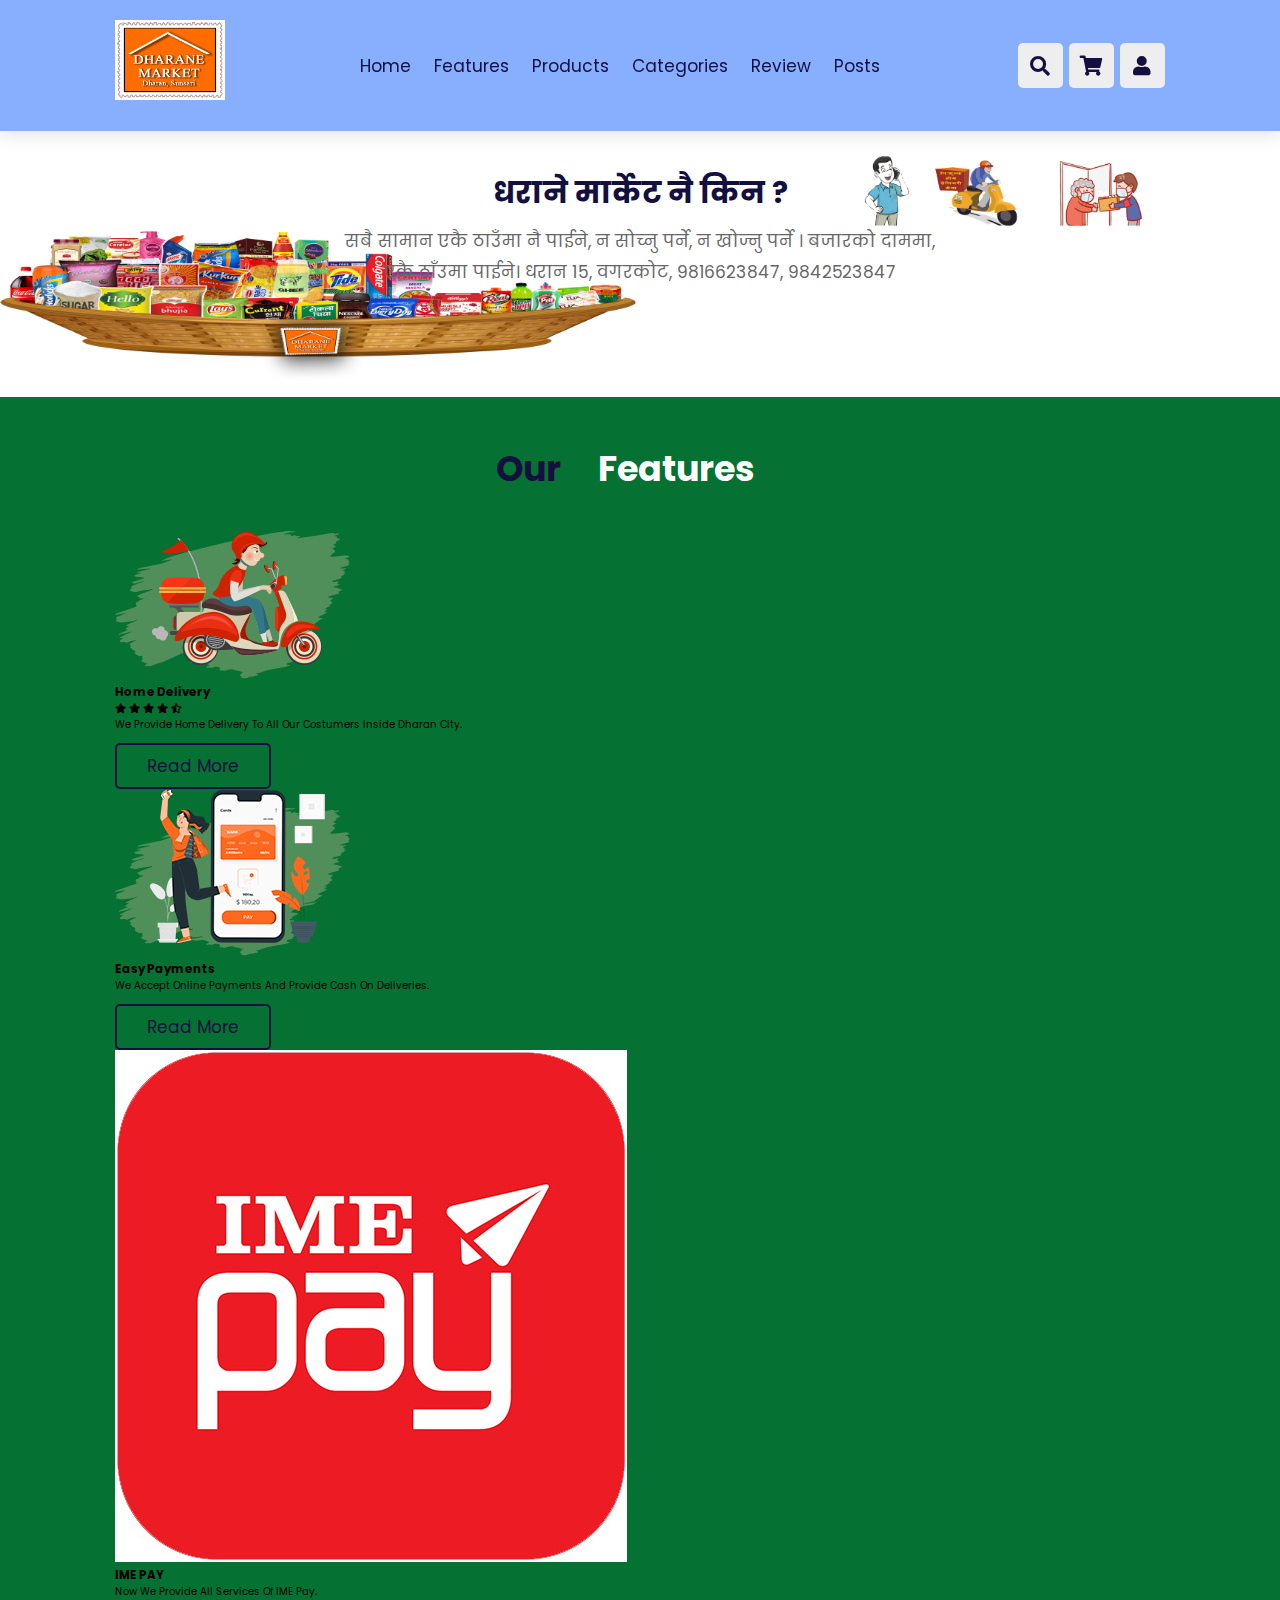
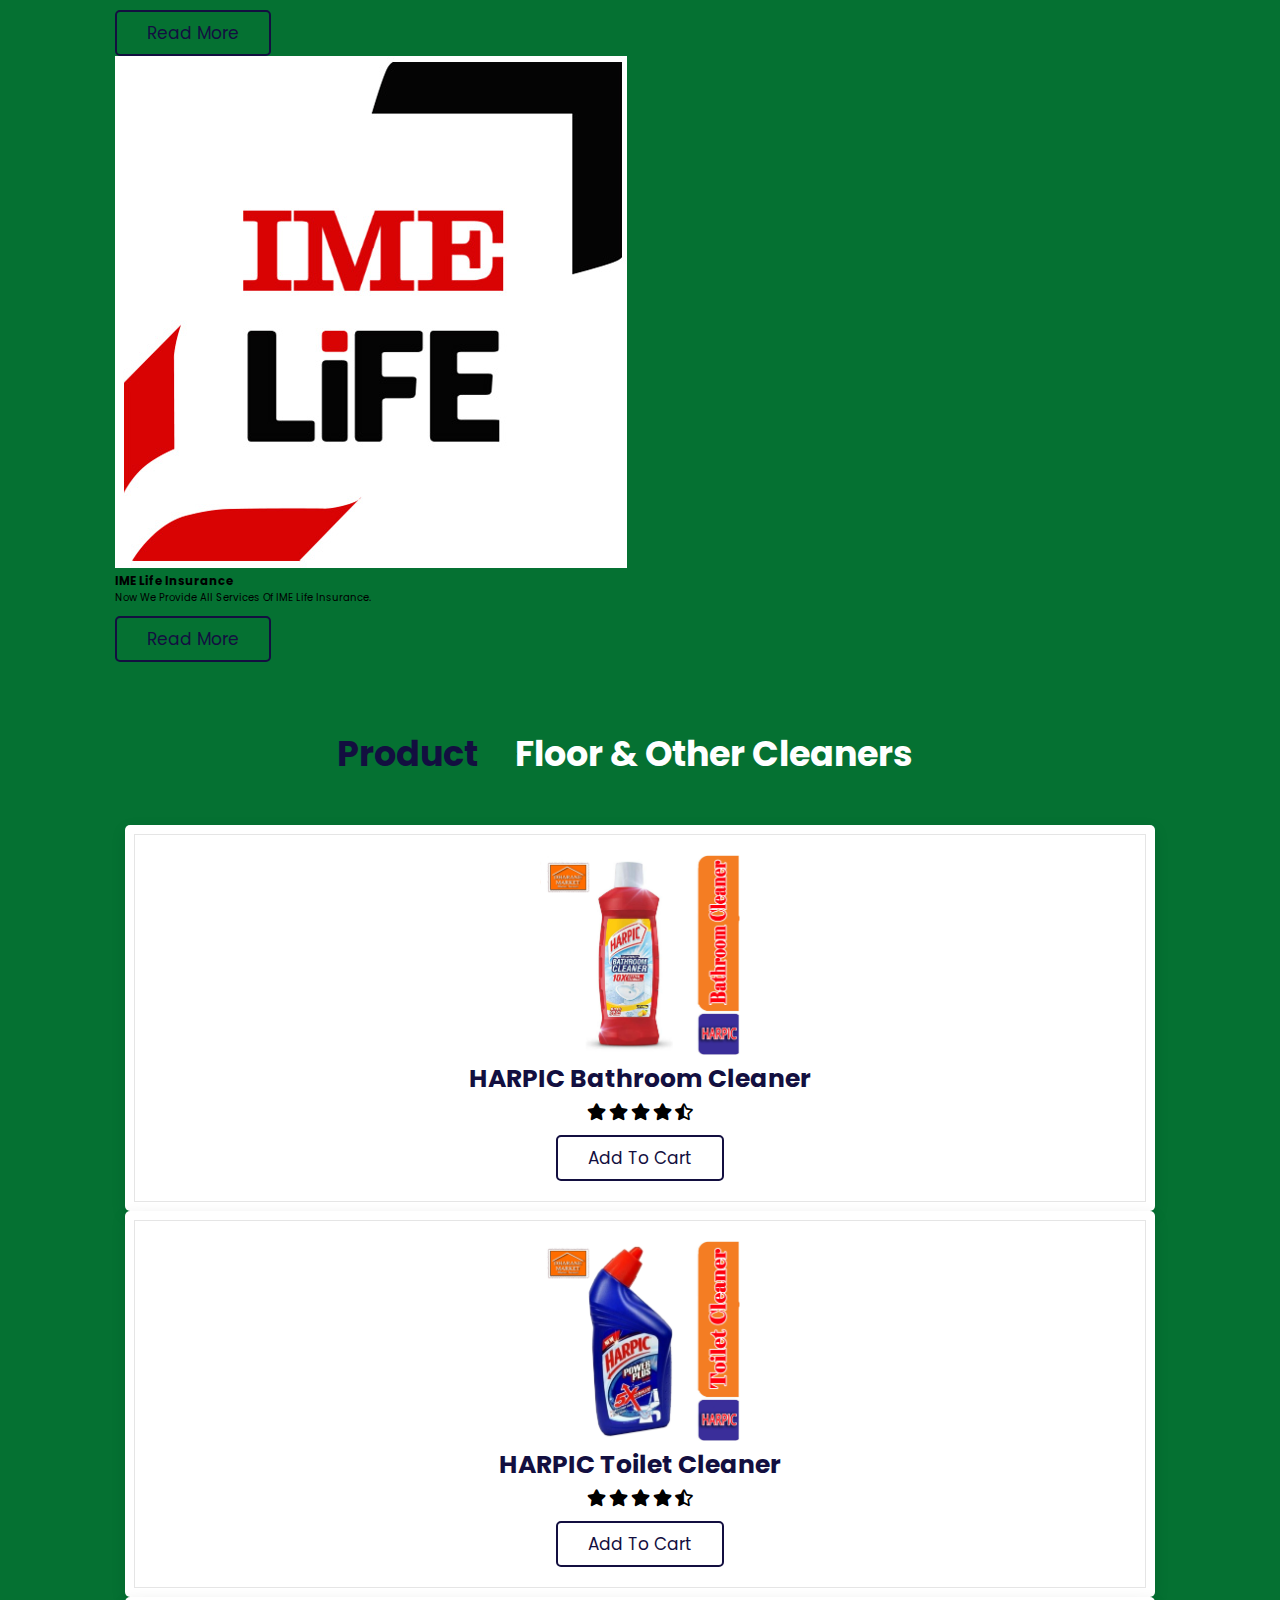
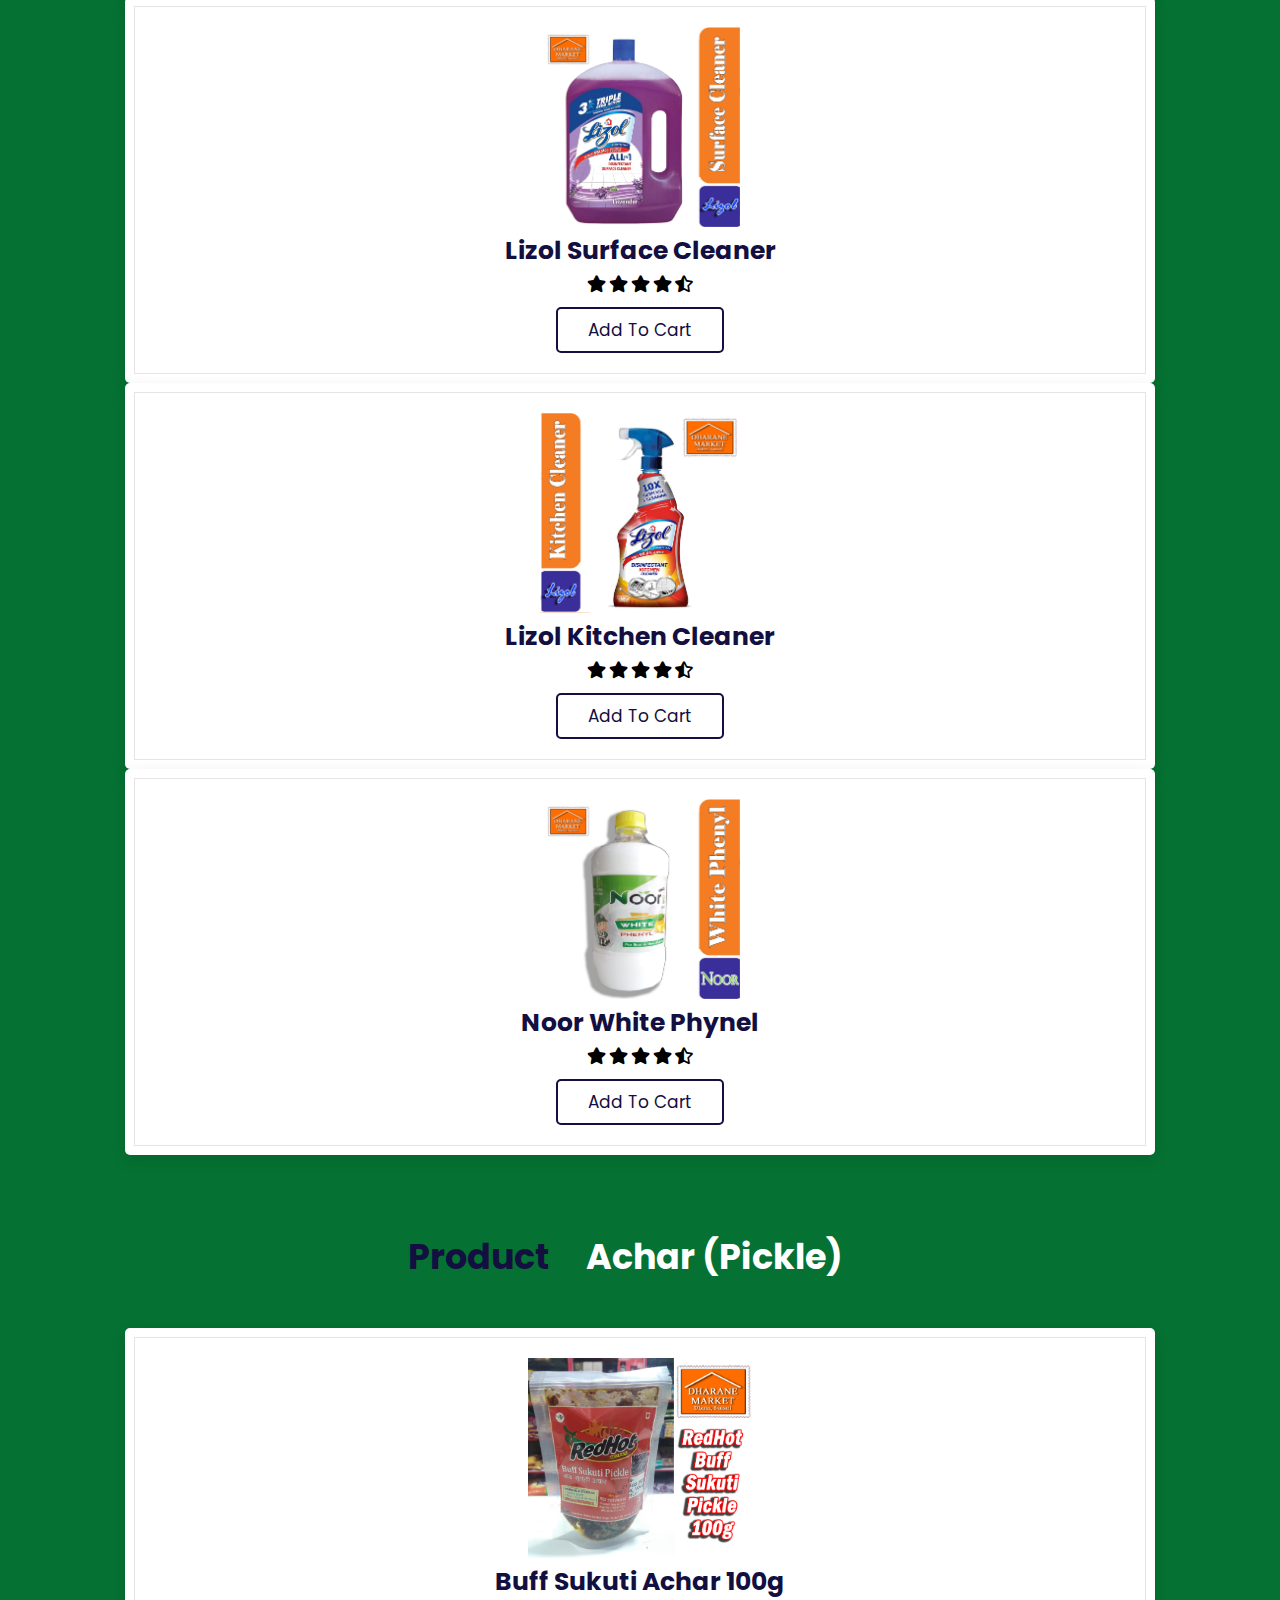
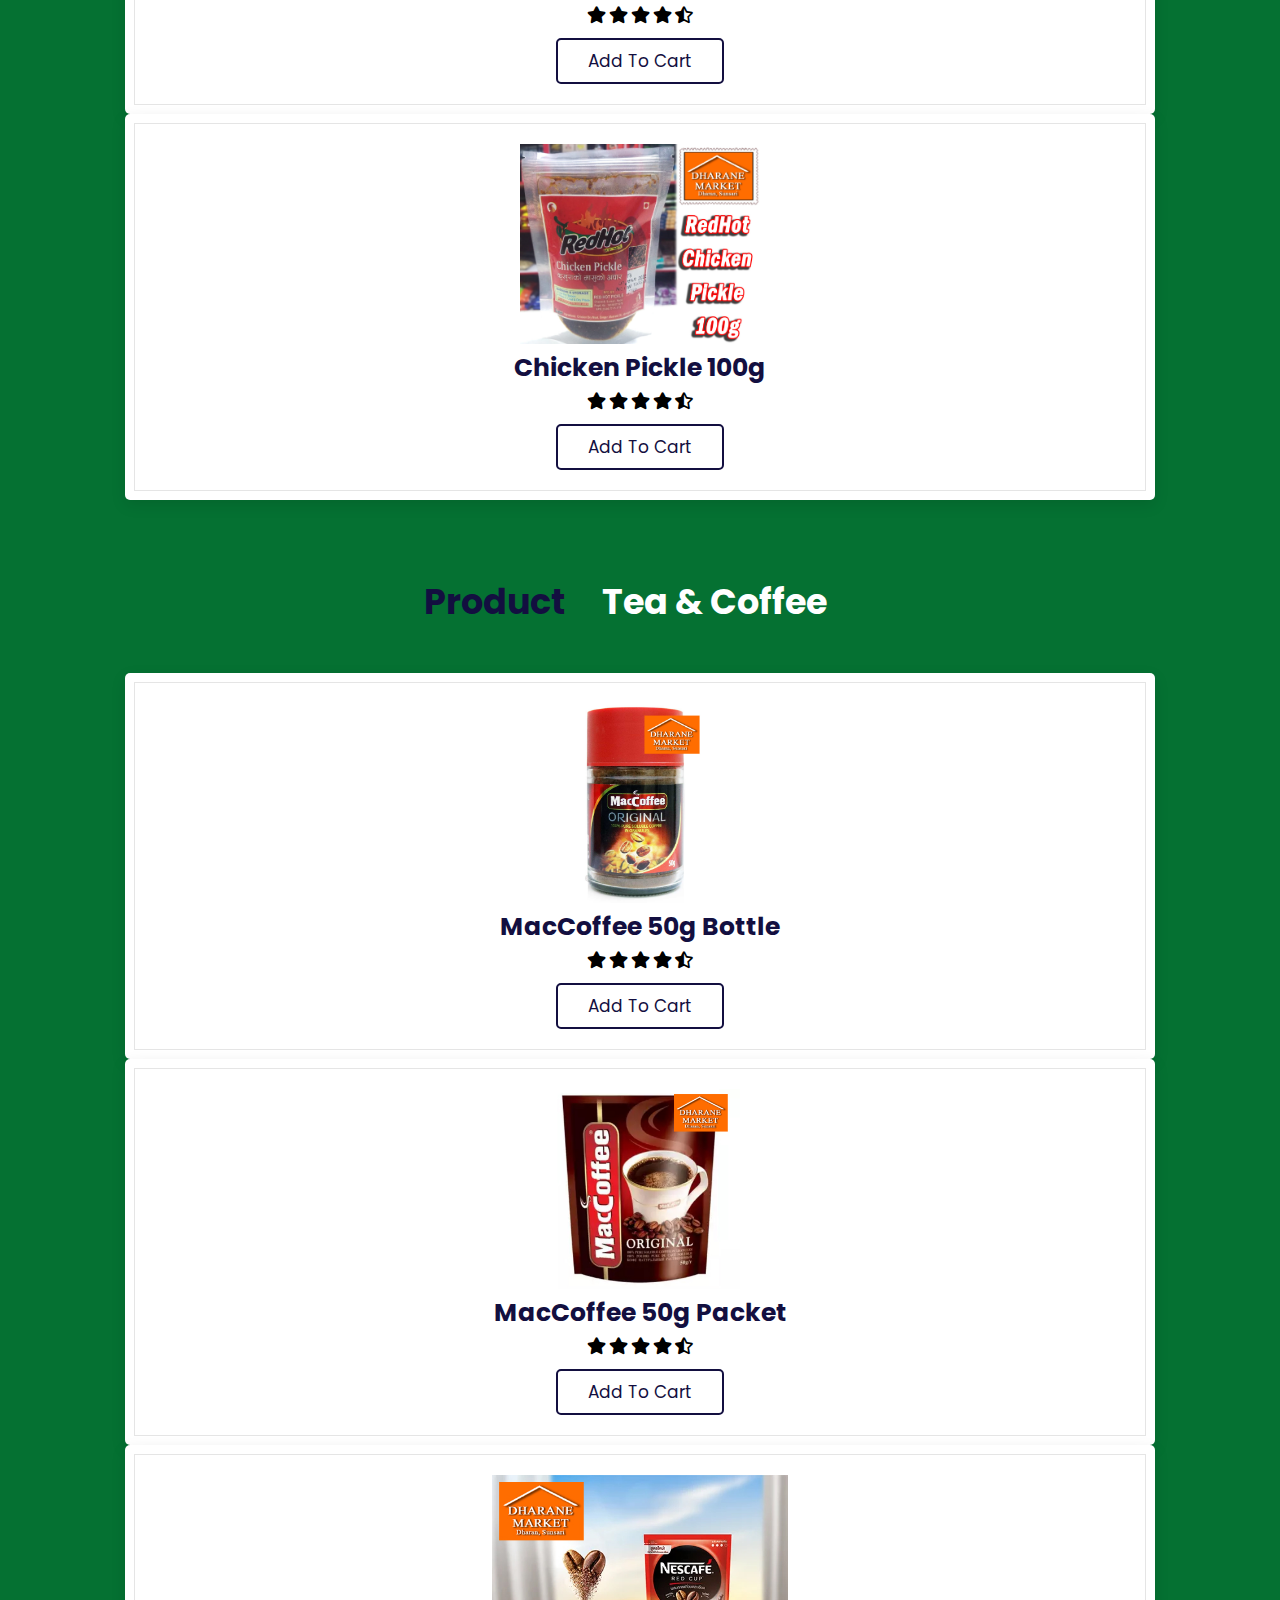
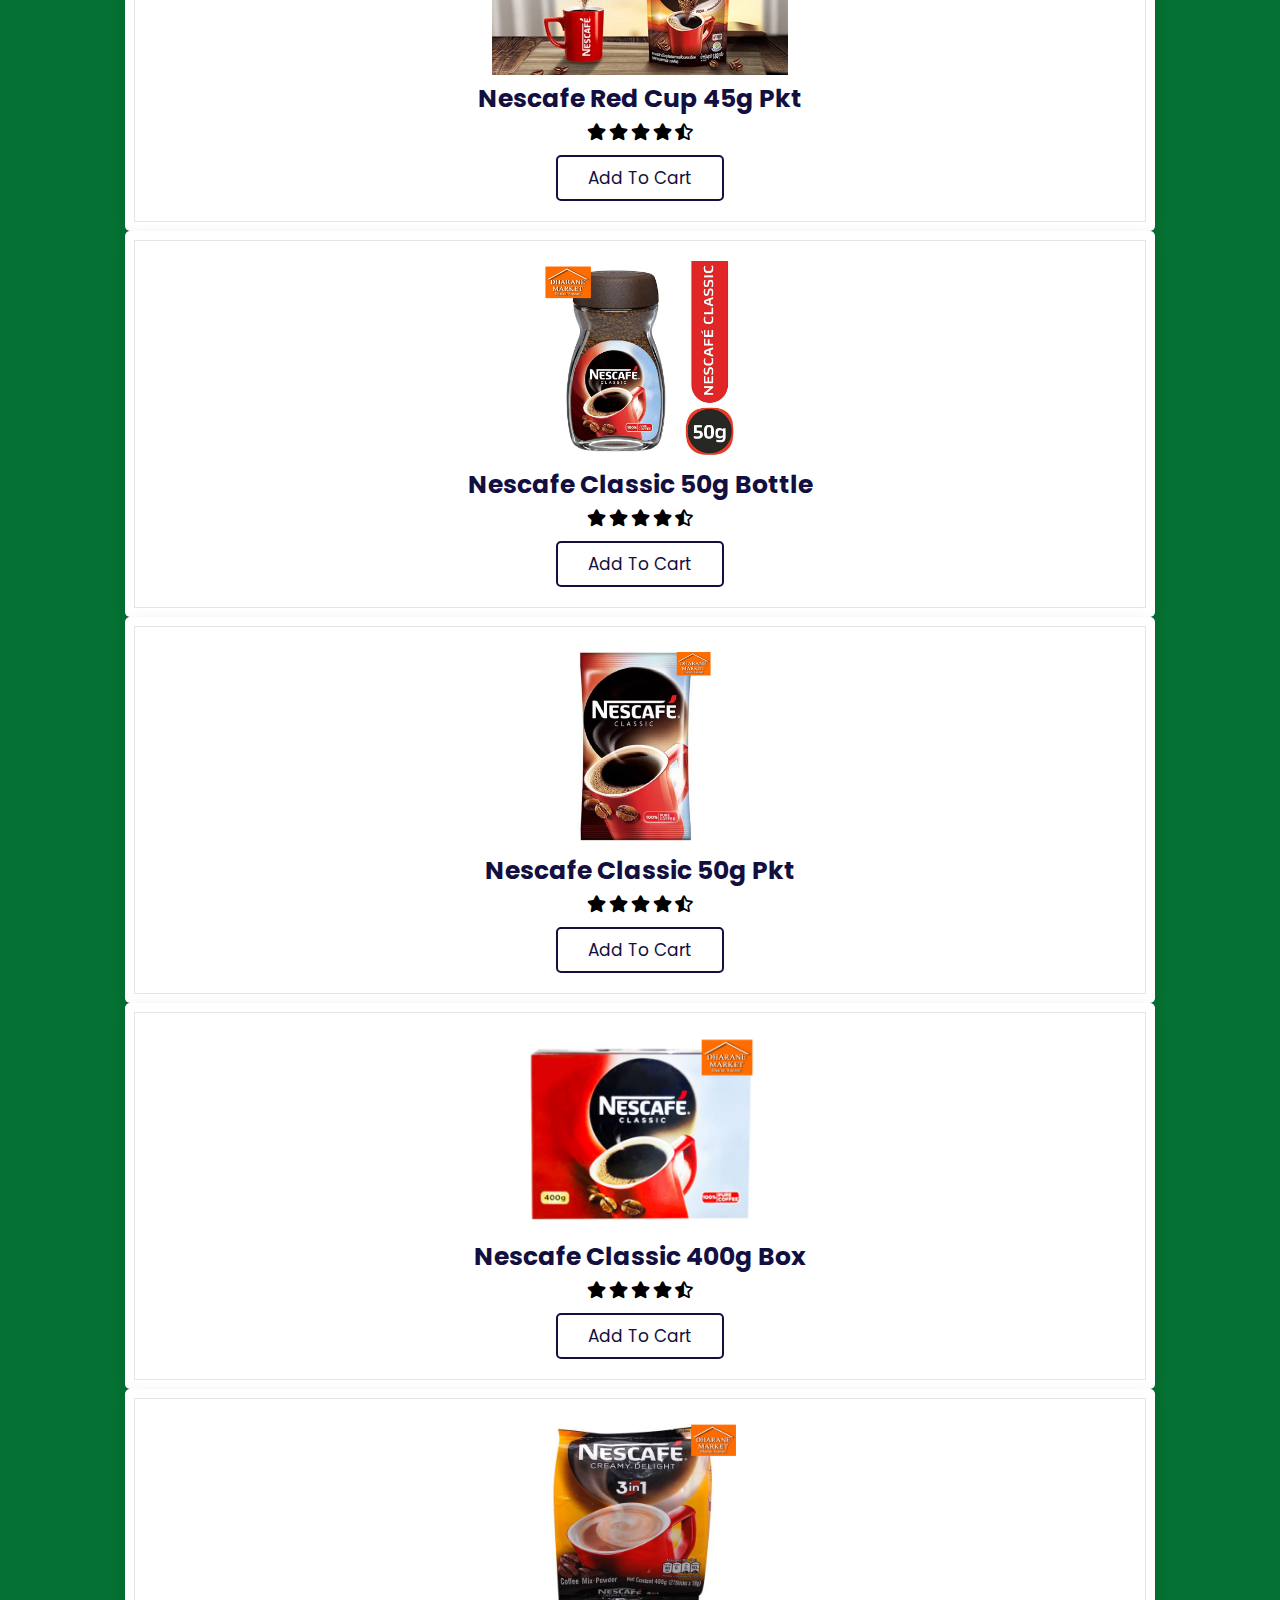
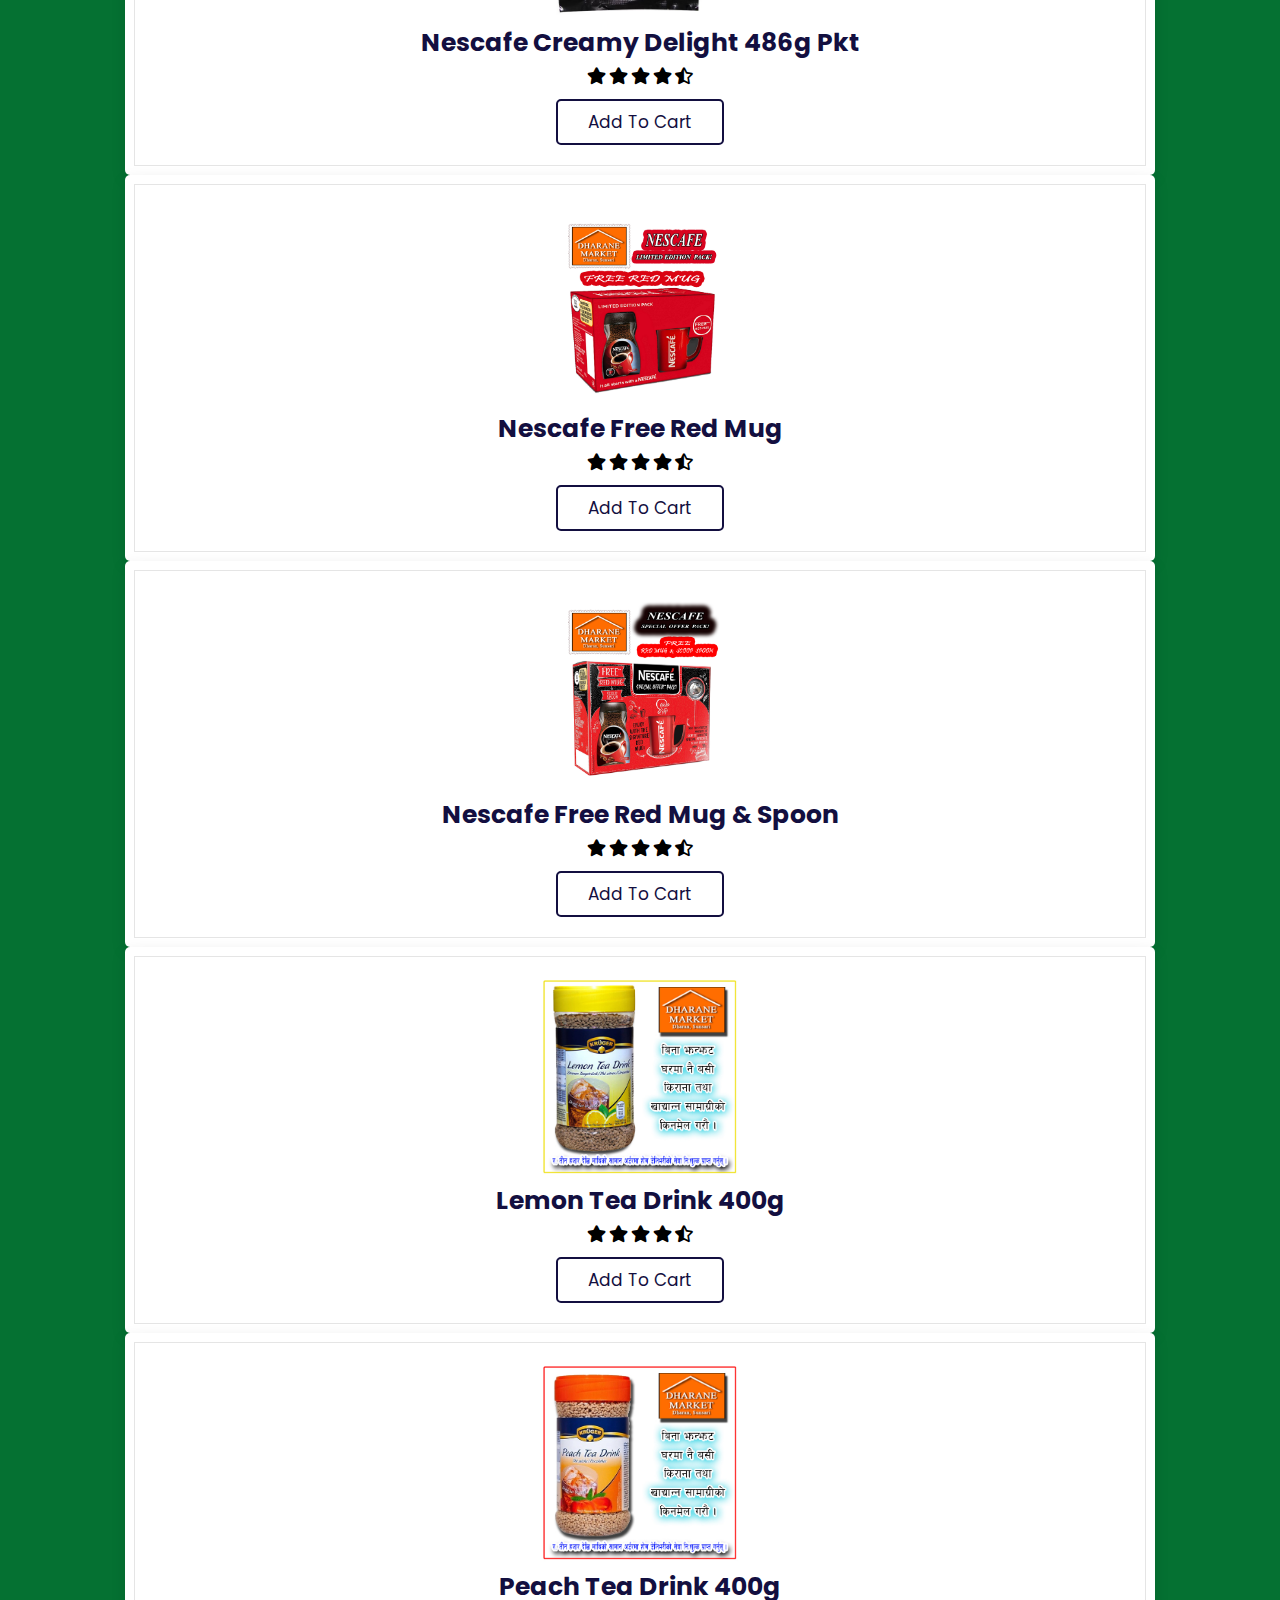
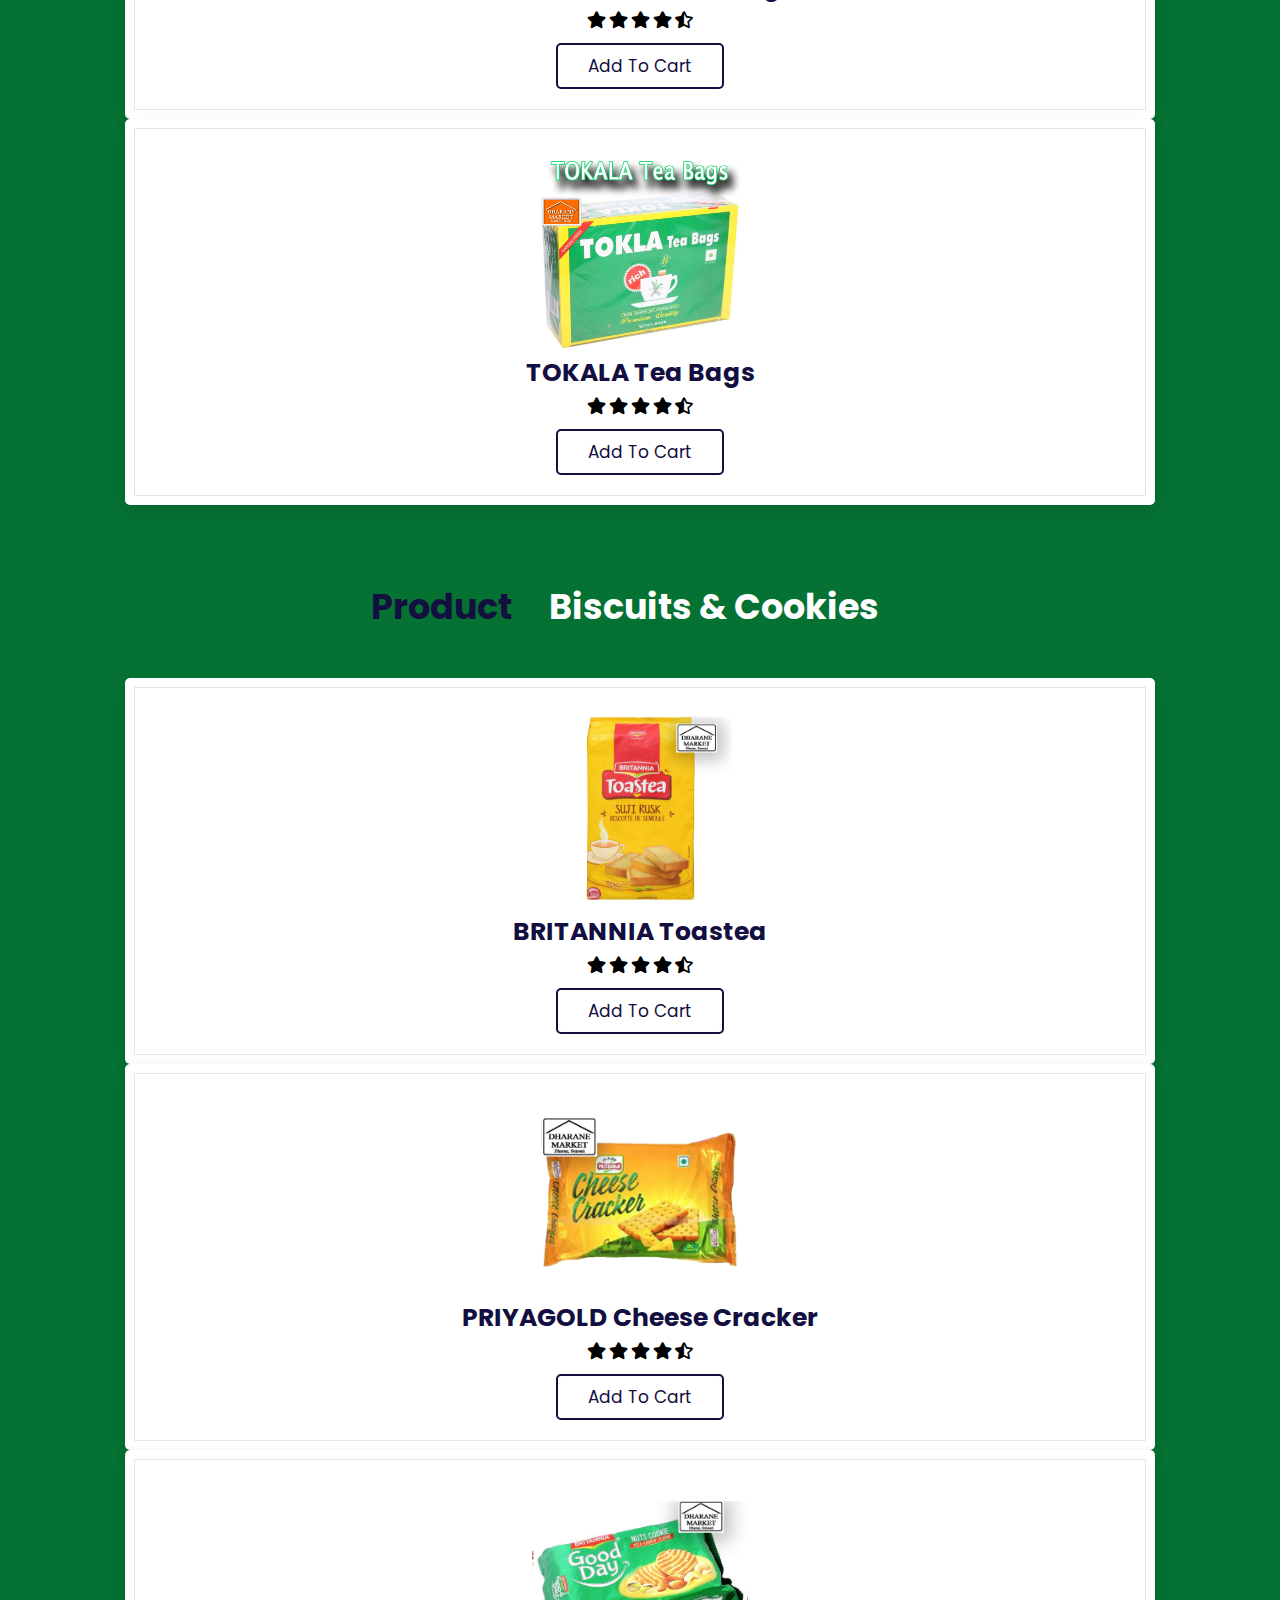
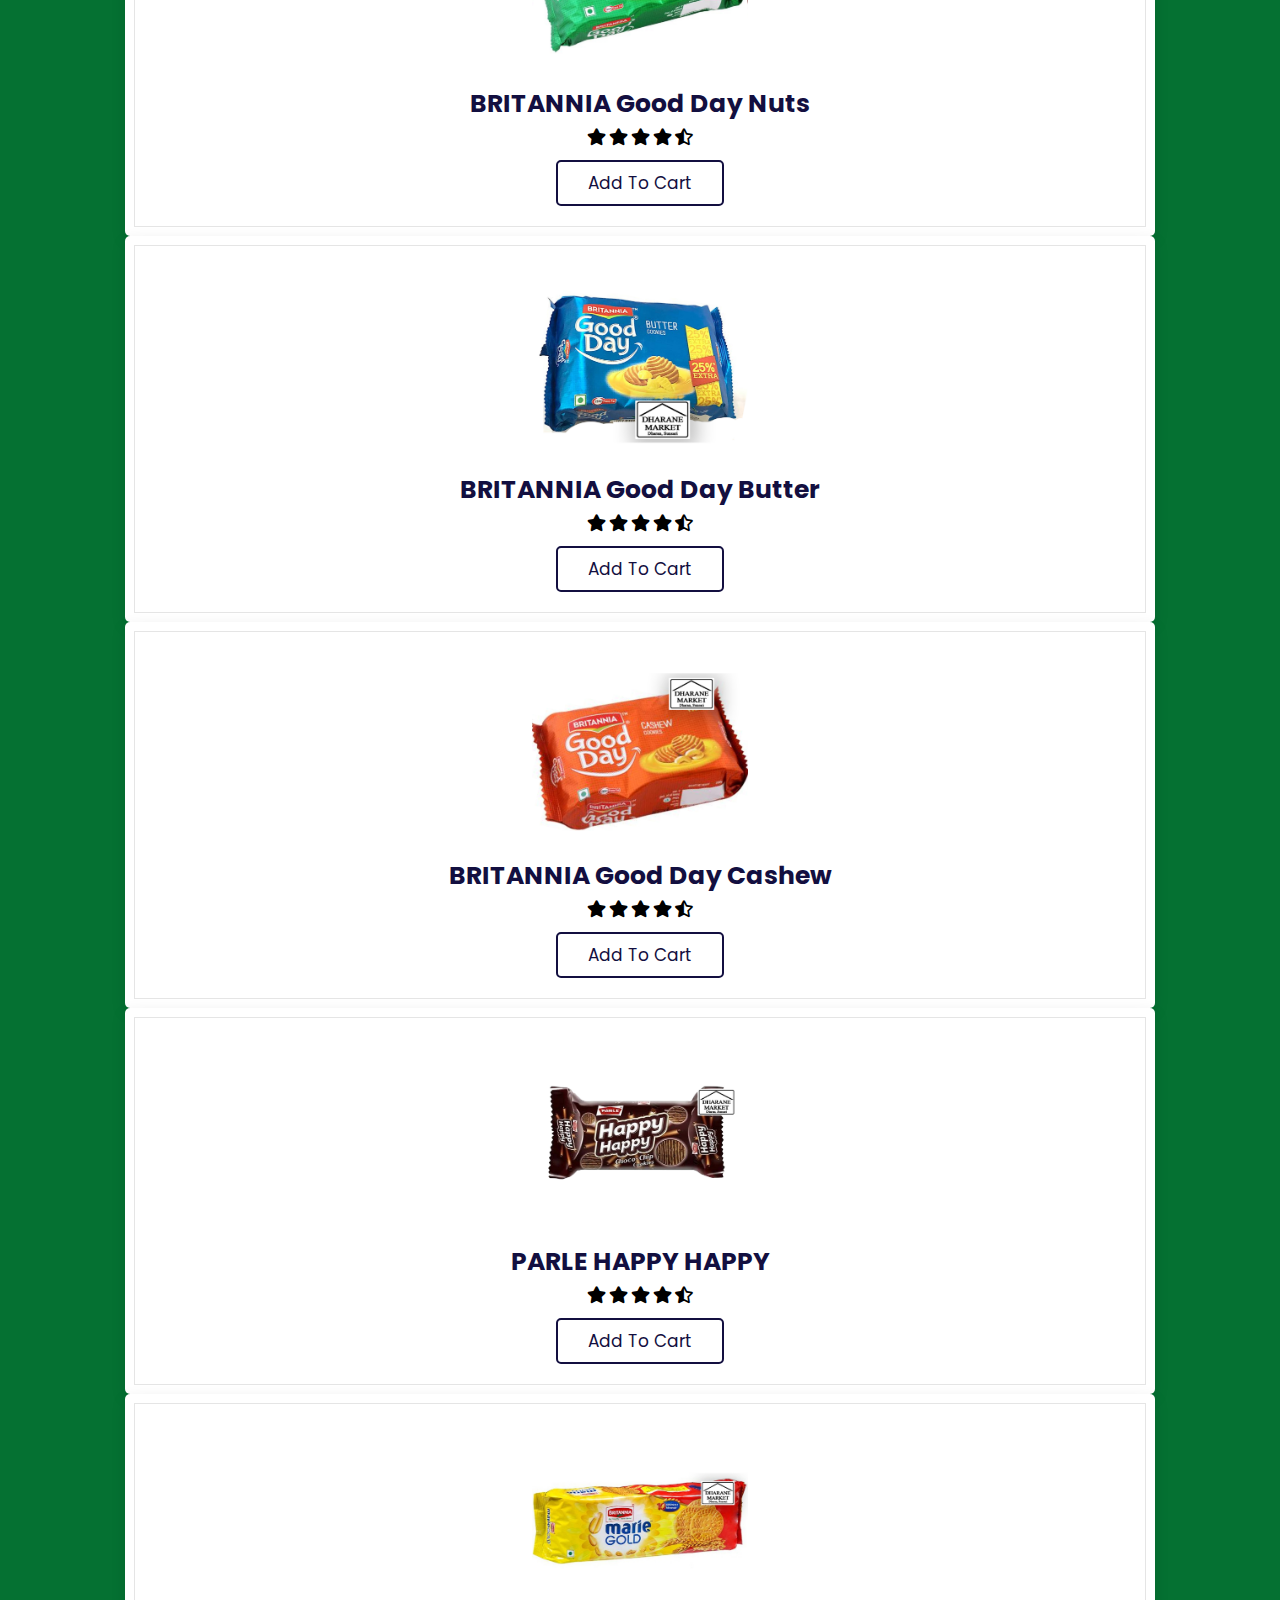
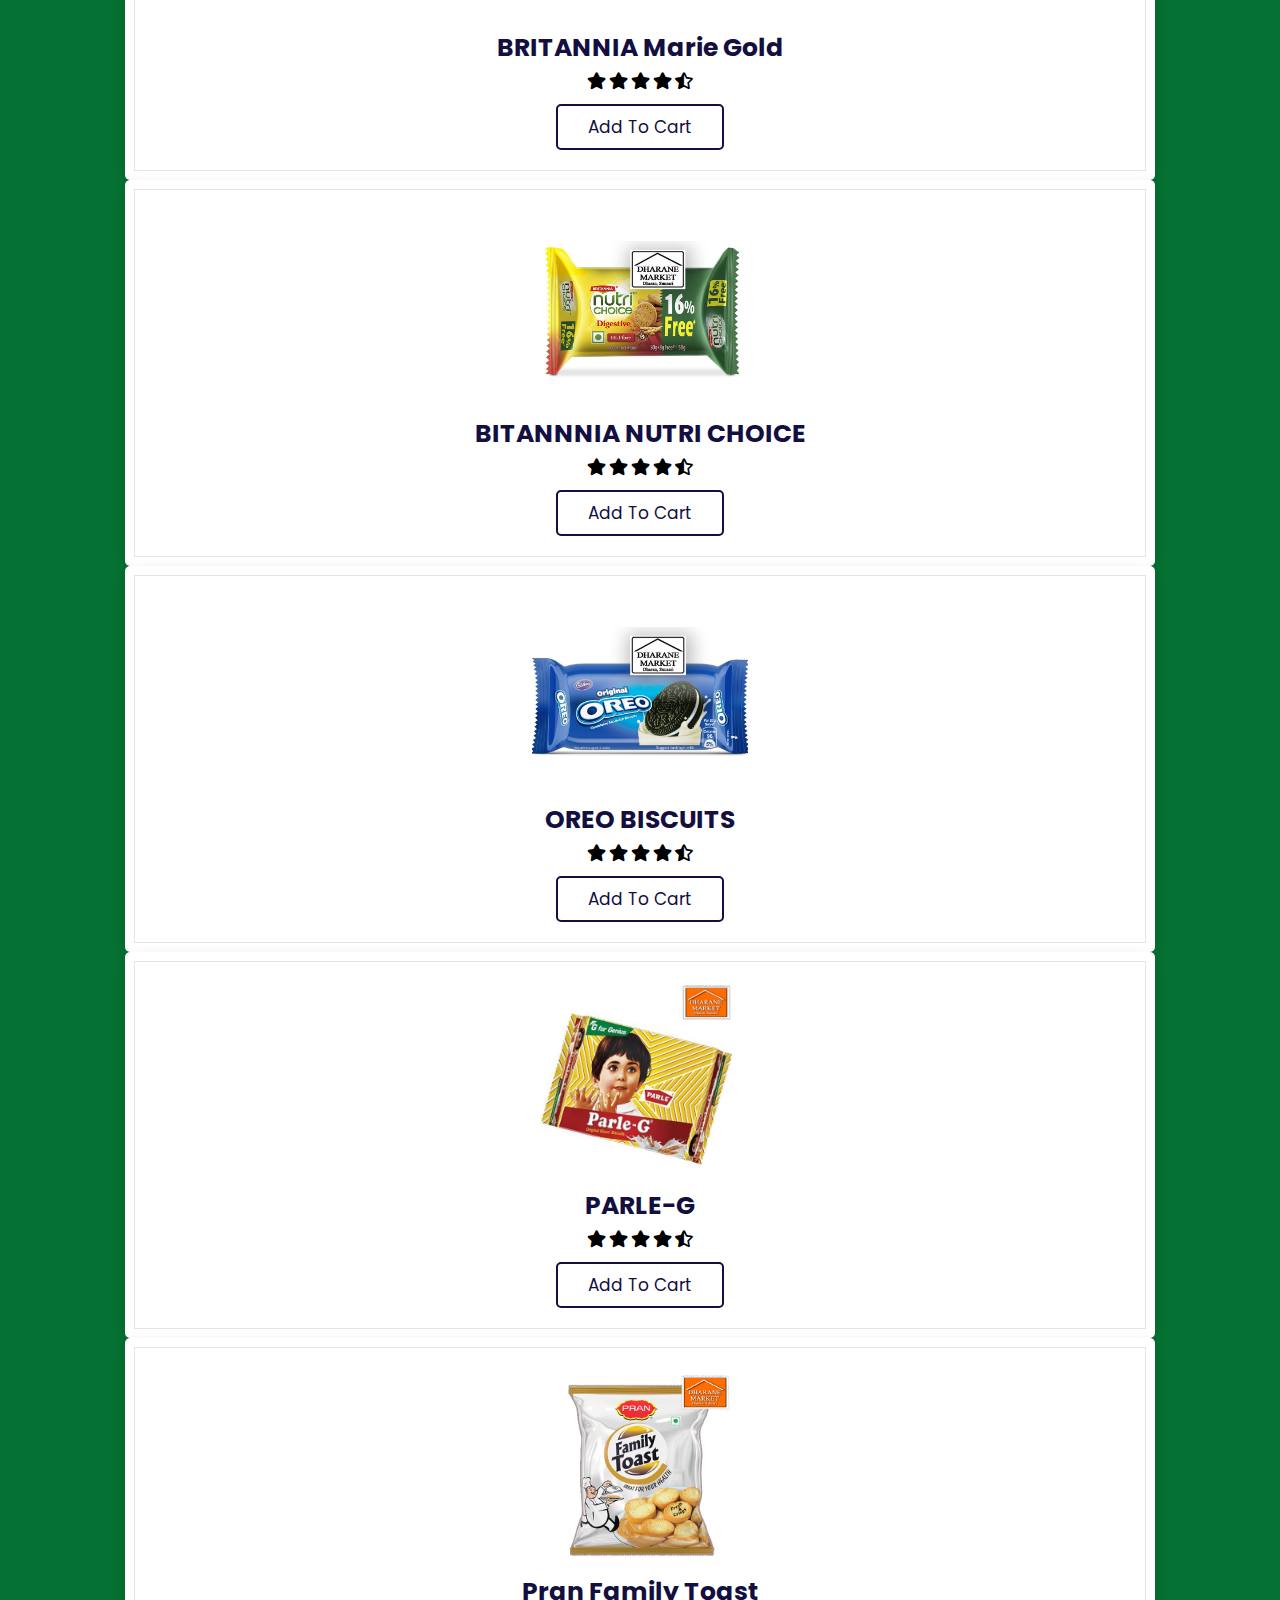
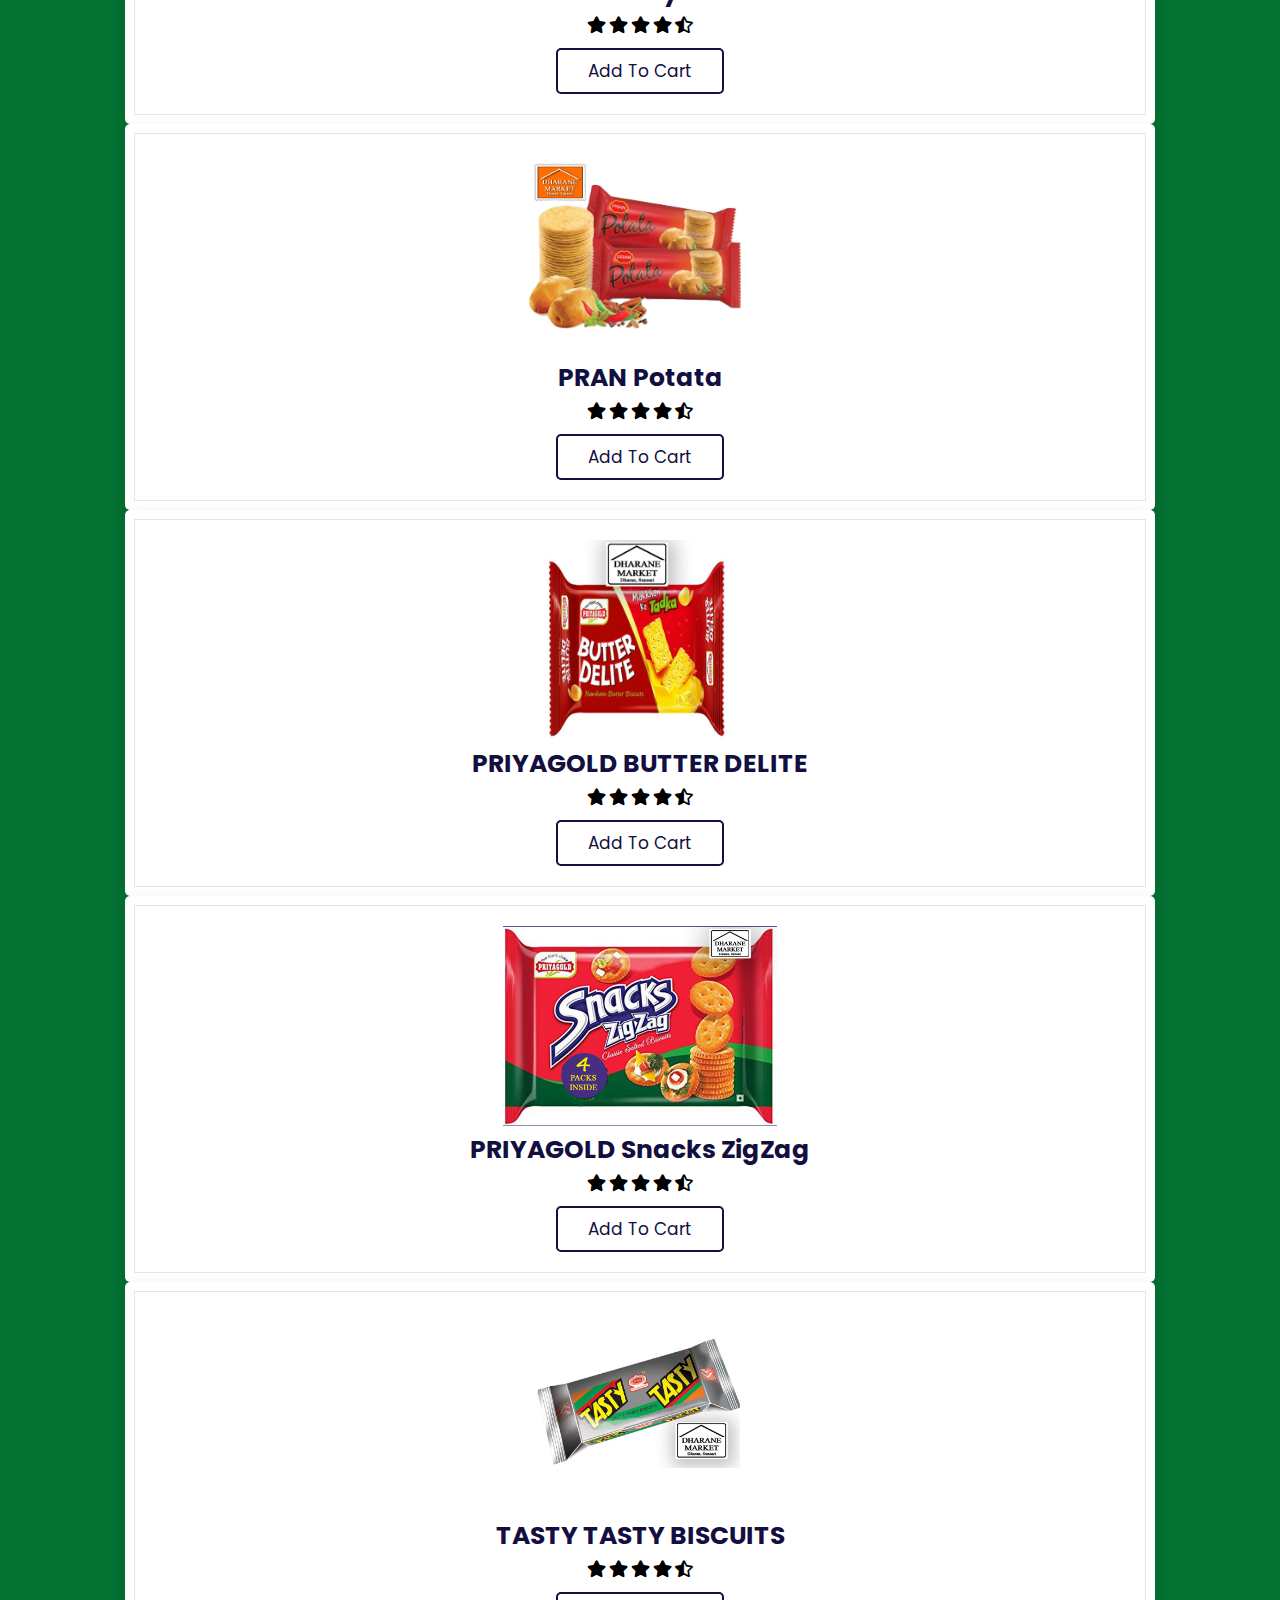
==== commit 9774c77f: "Update index.html" ====
--- a/index.html
+++ b/index.html
@@ -84,35 +84,46 @@
     <h1 class="heading"> our <span>features</span> </h1>
 
     <div class="swiper features-slider"></div>
-
-            <div class="swiper-slide box">
-            <img src="image/Features/feature-img-2.png" alt="">
-            <h3>Home delivery</h3>
-            <p>We Provide home delivery to all our costumers inside Dharan City.</p>
-            <a href="https://www.facebook.com/Dharanemarket/" class="btn">read more</a>
+        <div class="swiper-wrapper">
+
+            <div class="swiper-slide box">
+                <img src="image/Features/feature-img-2.png" alt="">
+                <h3>Home delivery</h3>
+                <div class="stars">
+                    <i class="fas fa-star"></i>
+                    <i class="fas fa-star"></i>
+                    <i class="fas fa-star"></i>
+                    <i class="fas fa-star"></i>
+                    <i class="fas fa-star-half-alt"></i>
+                </div>
+                <p>We Provide home delivery to all our costumers inside Dharan City.</p>
+                <a href="https://www.facebook.com/Dharanemarket/" class="btn">read more</a>
+            </div>
+
+            <div class="swiper-slide box">
+                <img src="image/Features/feature-img-3.png" alt="">
+                <h3>easy payments</h3>
+                <p>We accept online payments and provide cash on deliveries.</p>
+                <a href="https://www.facebook.com/Dharanemarket/photos/a.120932460268197/142194001475376" class="btn">read more</a>
+            </div>
+
+            <div class="swiper-slide box">
+                <img src="image/Features/imepaylogo.jpg" alt="">
+                <h3>IME PAY</h3>
+                <p>Now we Provide all Services of IME Pay.</p>
+                <a href="https://www.facebook.com/Dharanemarket/" class="btn">read more</a>
+            </div>
+
+            <div class="swiper-slide box">
+                <img src="image/Features/imelifelogo.jpg" alt="">
+                <h3>IME Life Insurance</h3>
+                <p>Now we Provide all Services of IME life Insurance.</p>
+                <a href="https://www.facebook.com/Dharanemarket/" class="btn">read more</a>
+            </div>
+        
         </div>
 
-        <div class="swiper-slide box">
-            <img src="image/Features/feature-img-3.png" alt="">
-            <h3>easy payments</h3>
-            <p>We accept online payments and provide cash on deliveries.</p>
-            <a href="https://www.facebook.com/Dharanemarket/photos/a.120932460268197/142194001475376" class="btn">read more</a>
-        </div>
-
-        <div class="swiper-slide box">
-            <img src="image/Features/imepaylogo.jpg" alt="">
-            <h3>IME PAY</h3>
-            <p>Now we Provide all Services of IME Pay.</p>
-            <a href="https://www.facebook.com/Dharanemarket/" class="btn">read more</a>
-        </div>
-
-        <div class="swiper-slide box">
-            <img src="image/Features/imelifelogo.jpg" alt="">
-            <h3>IME Life Insurance</h3>
-            <p>Now we Provide all Services of IME life Insurance.</p>
-            <a href="https://www.facebook.com/Dharanemarket/" class="btn">read more</a>
-        </div>
-
+    </div>
        
 </div>
 
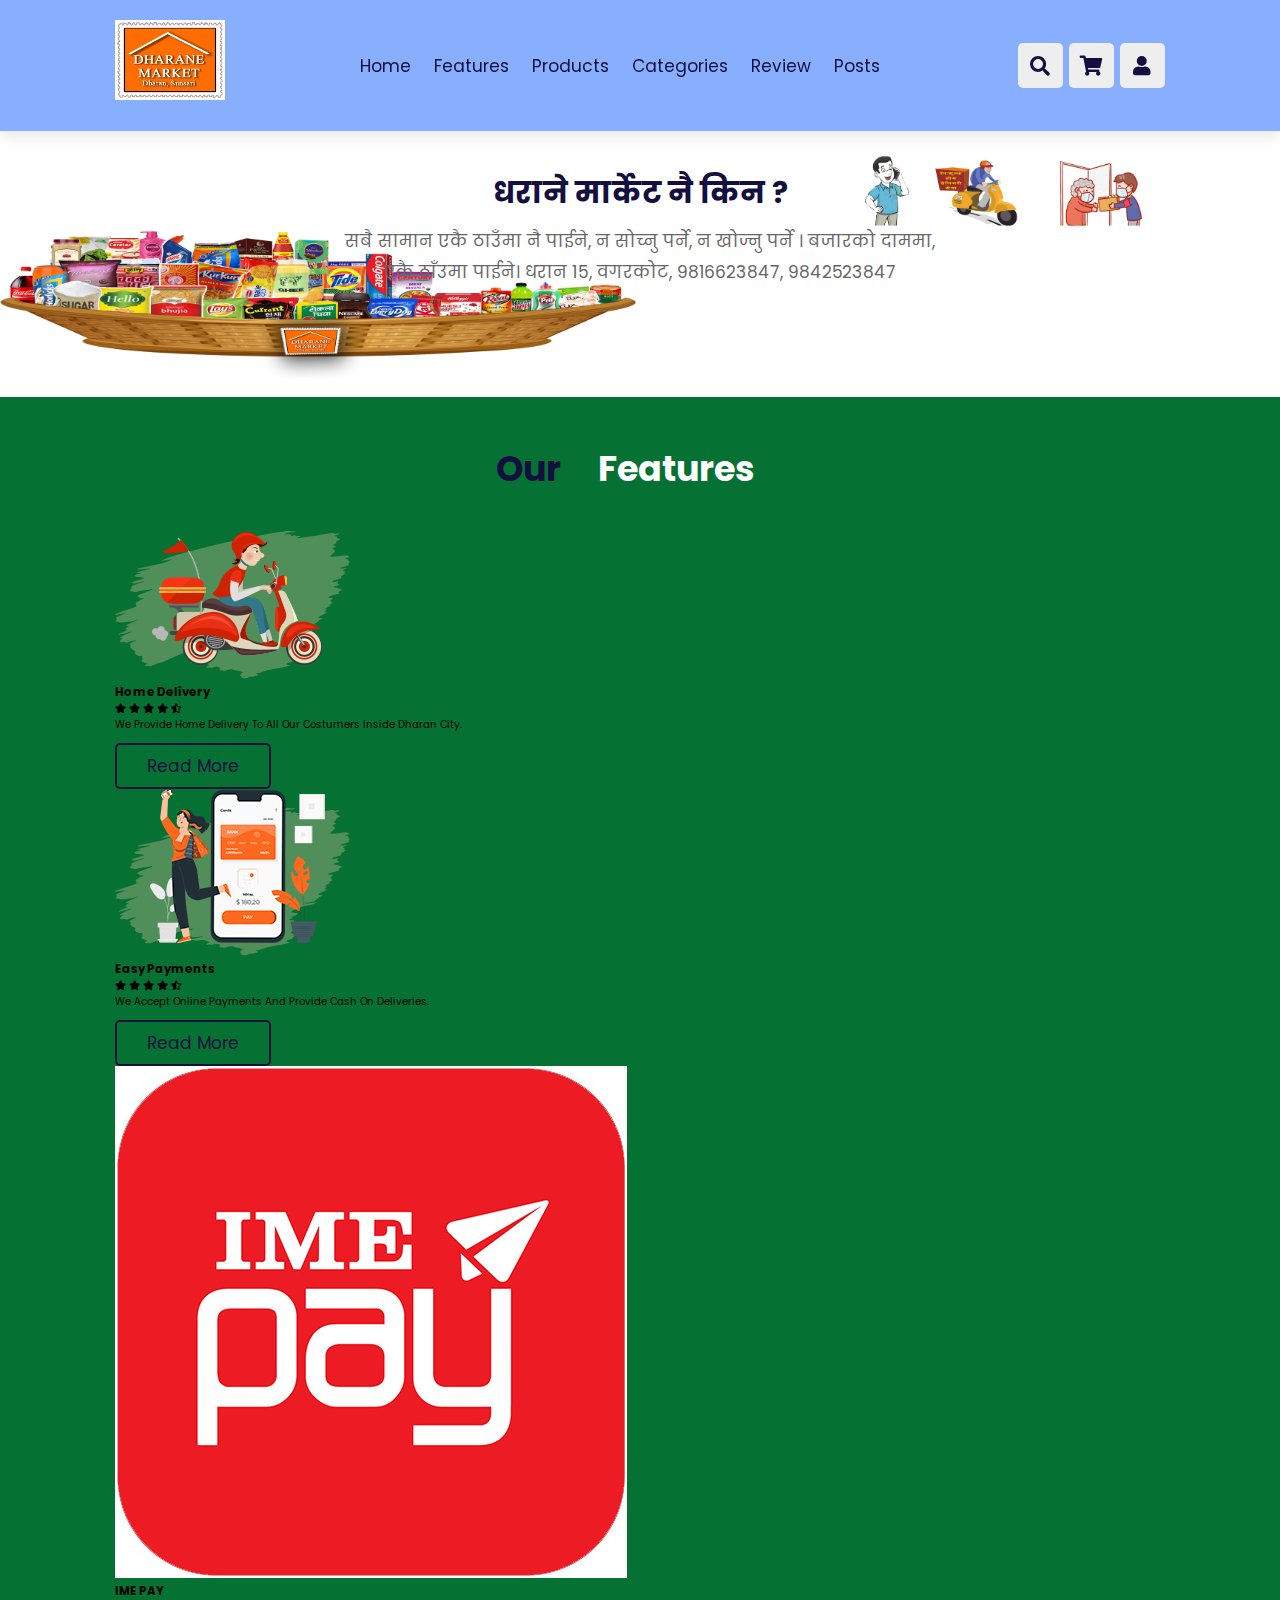
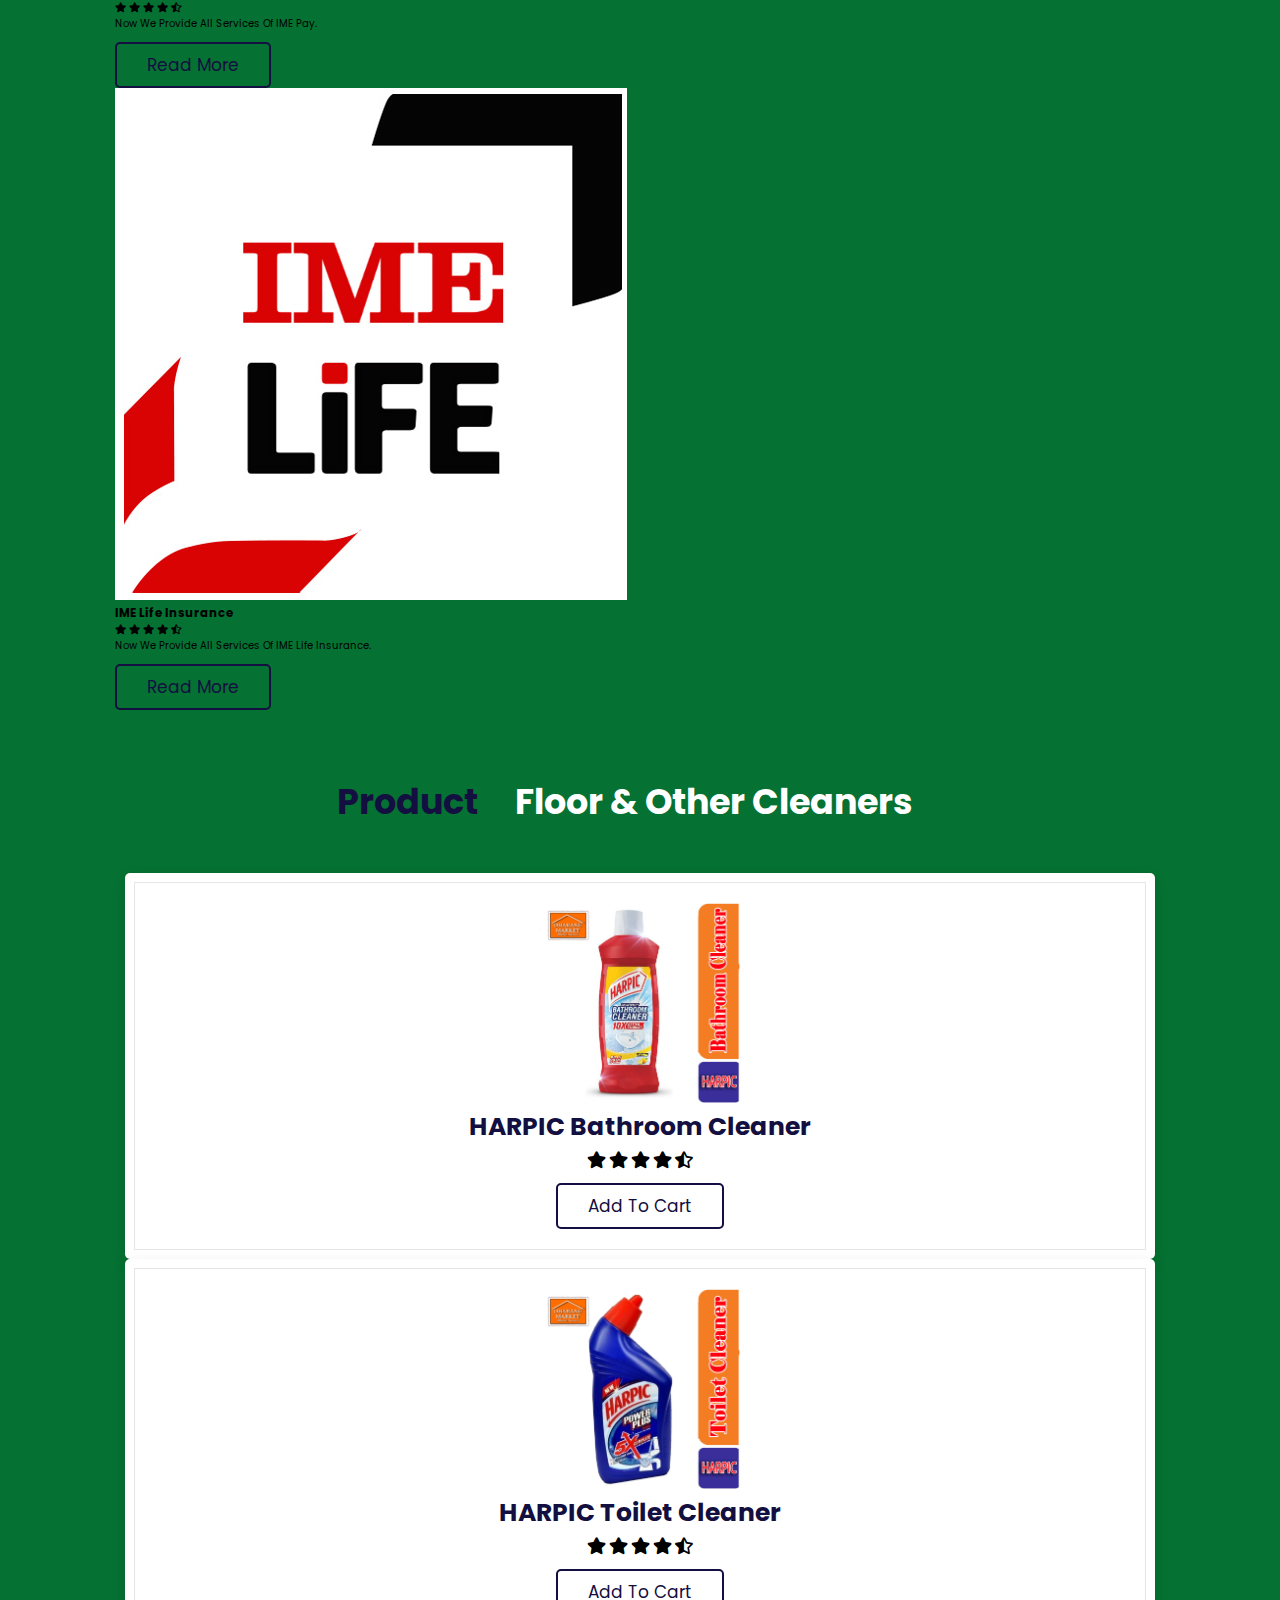
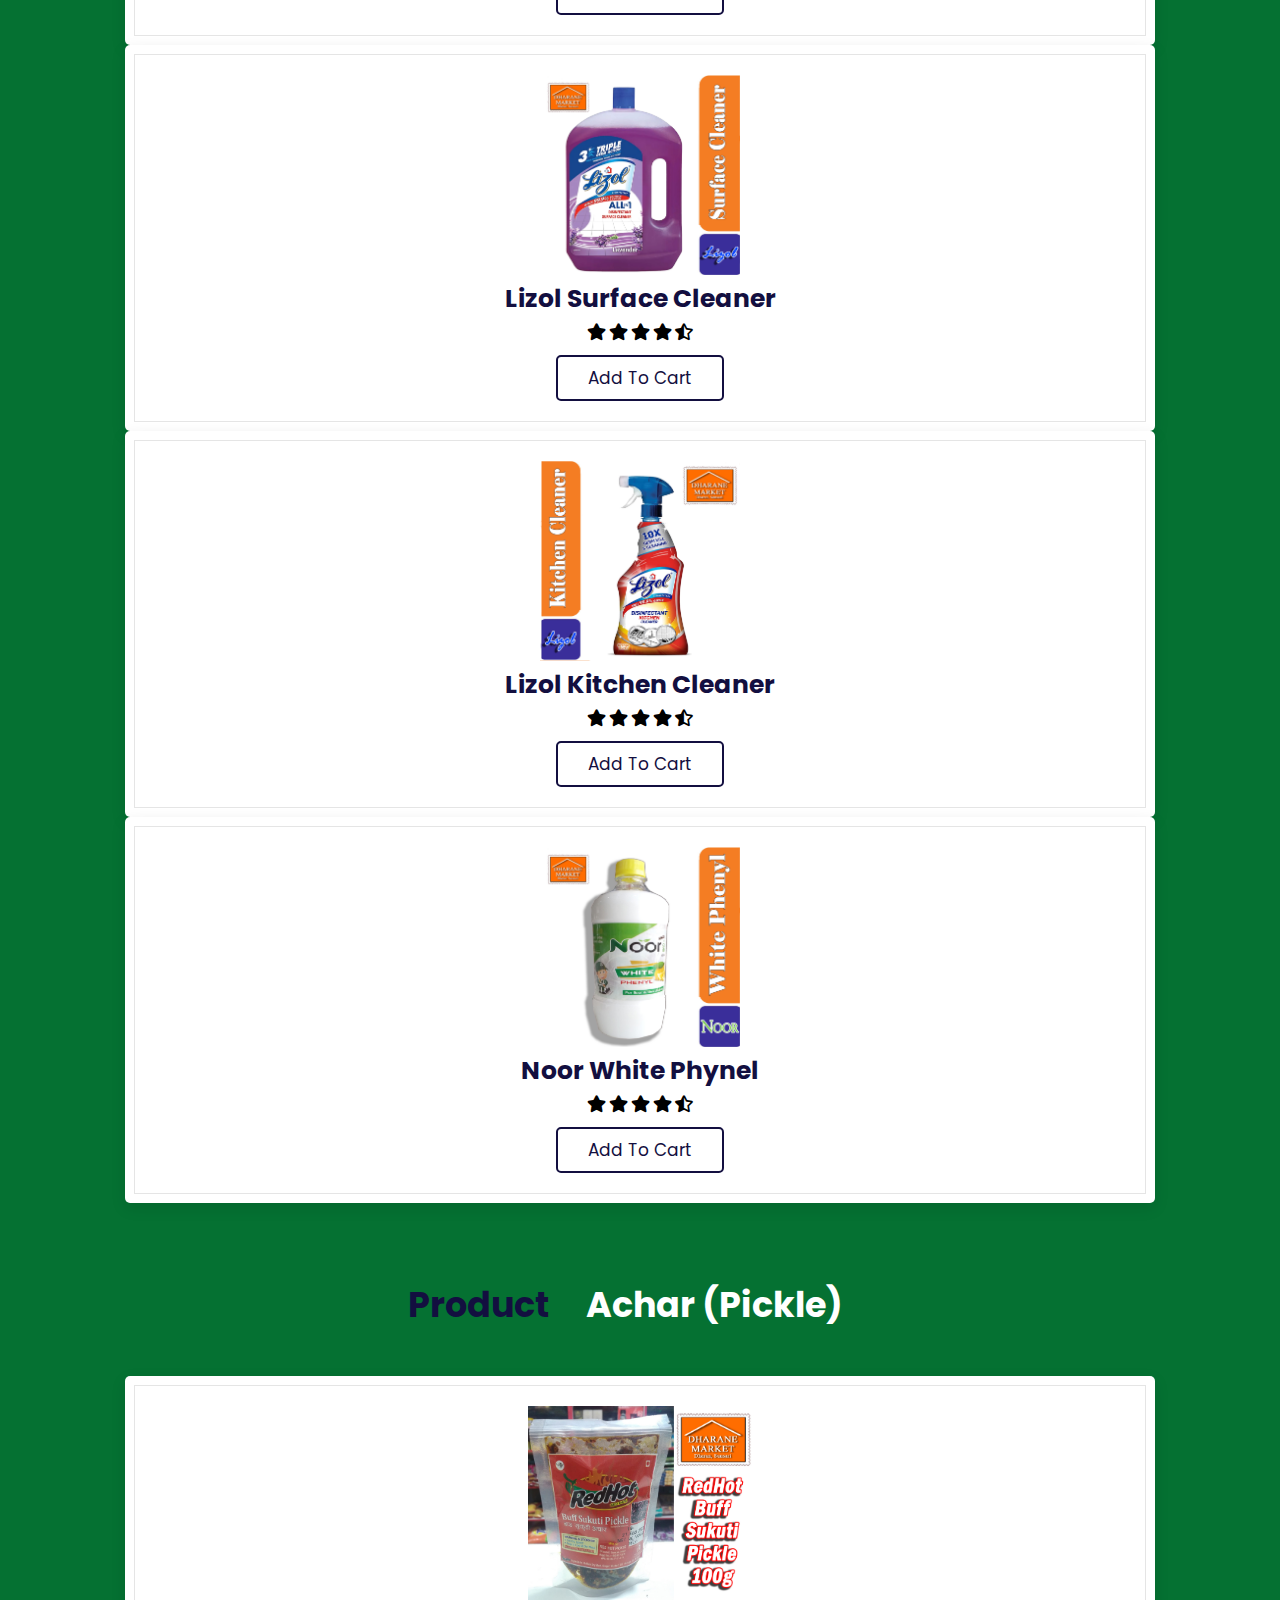
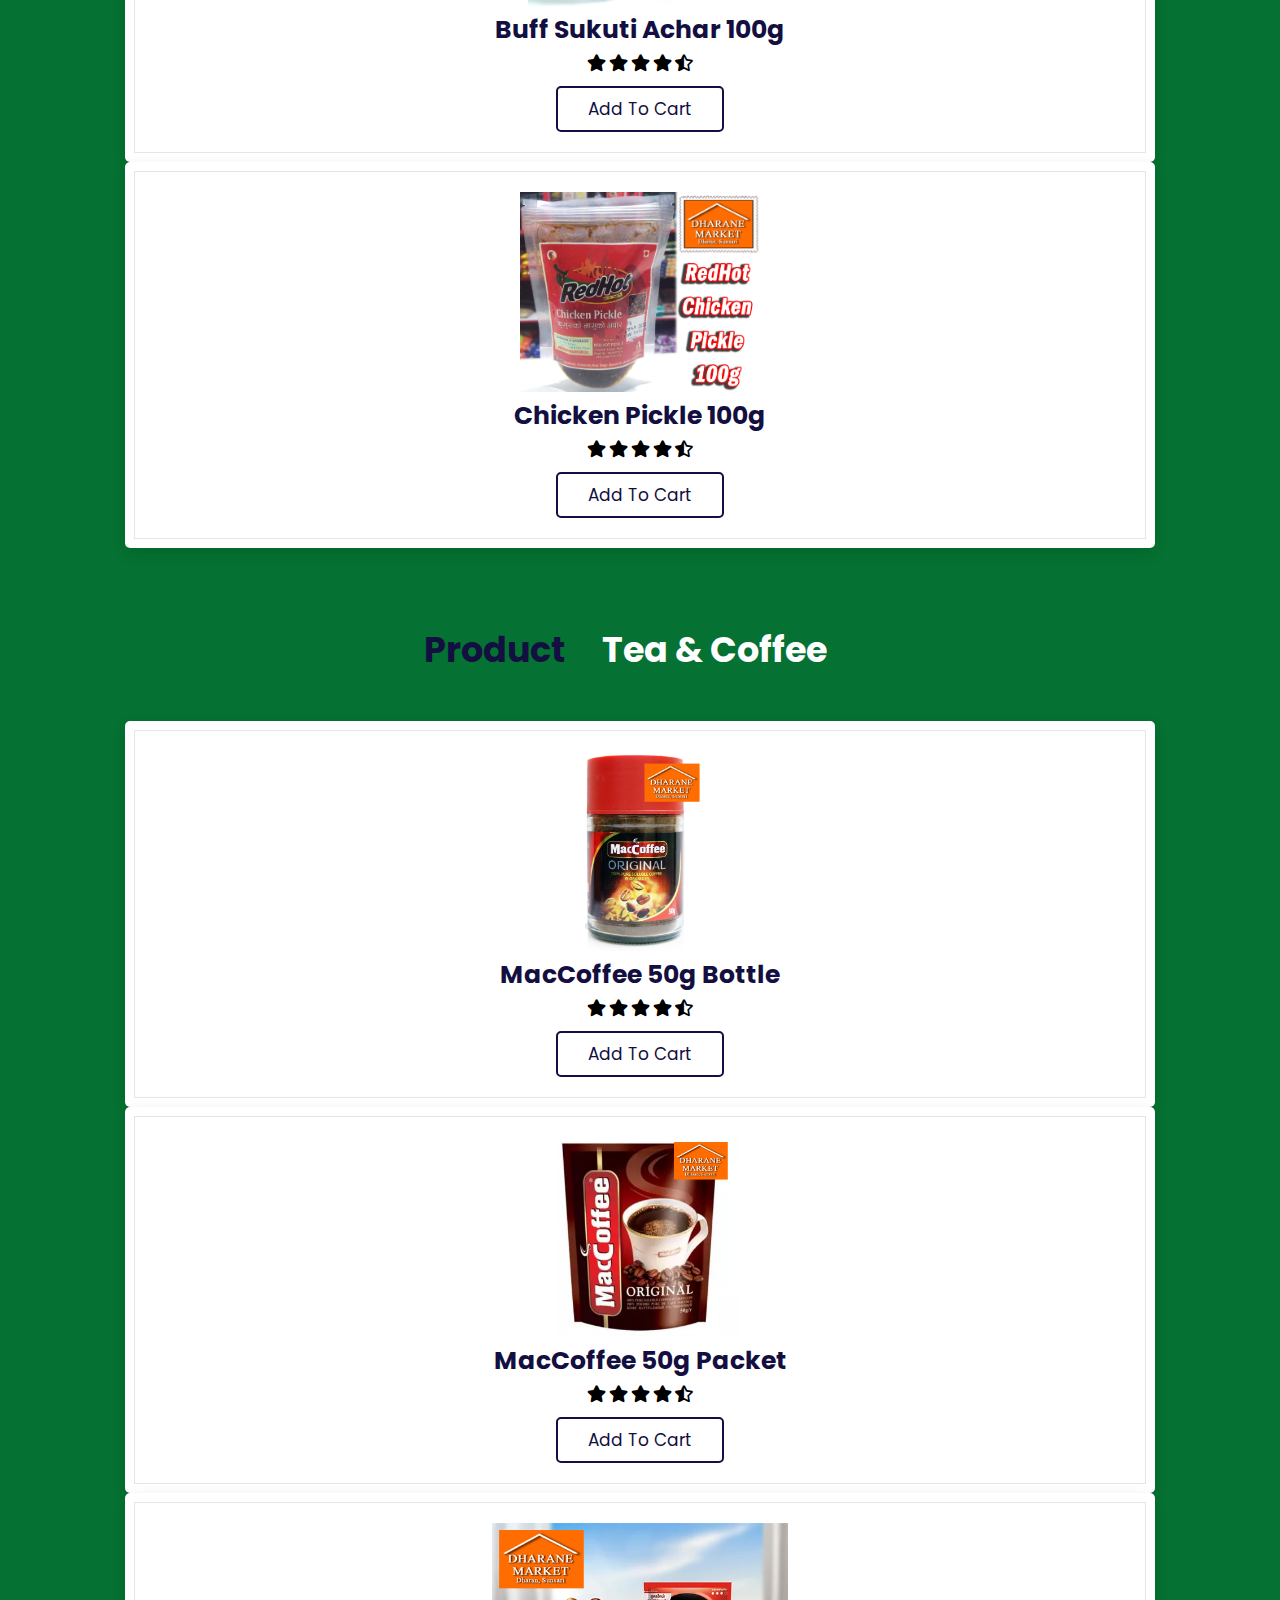
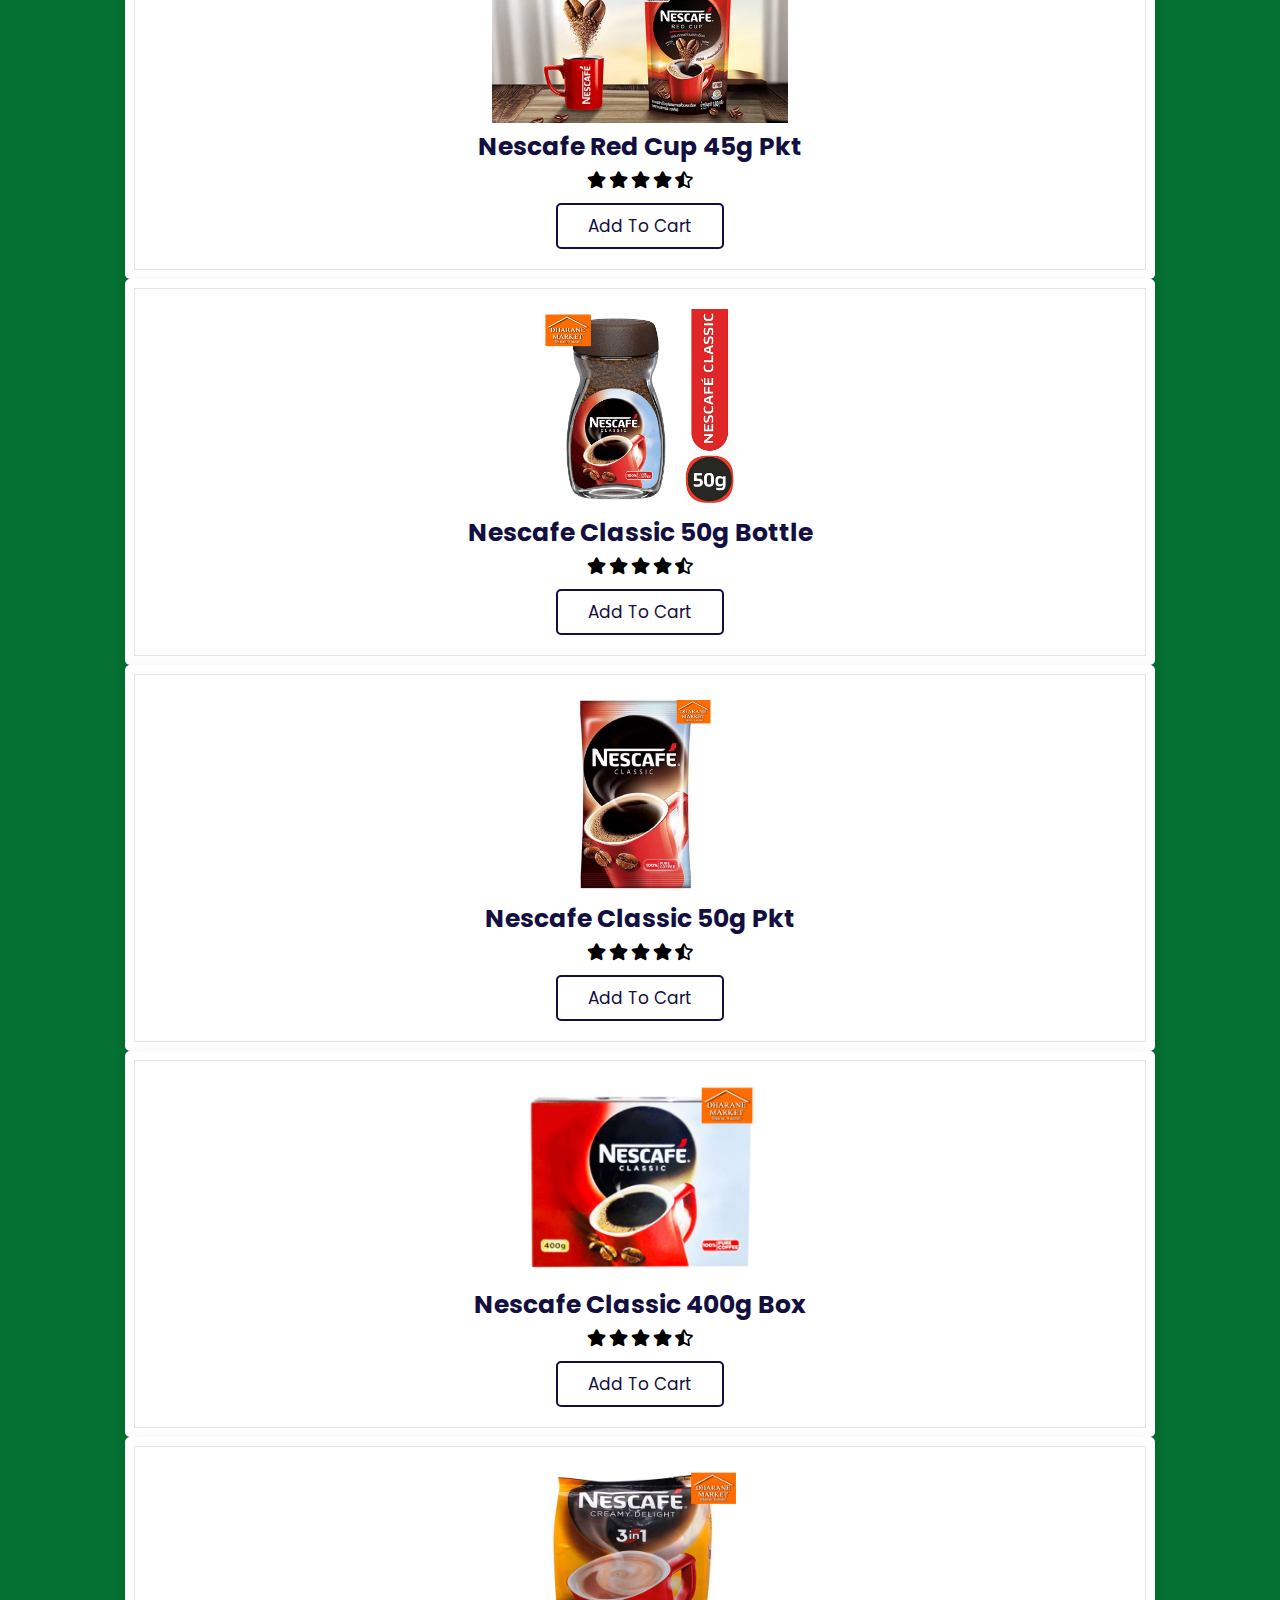
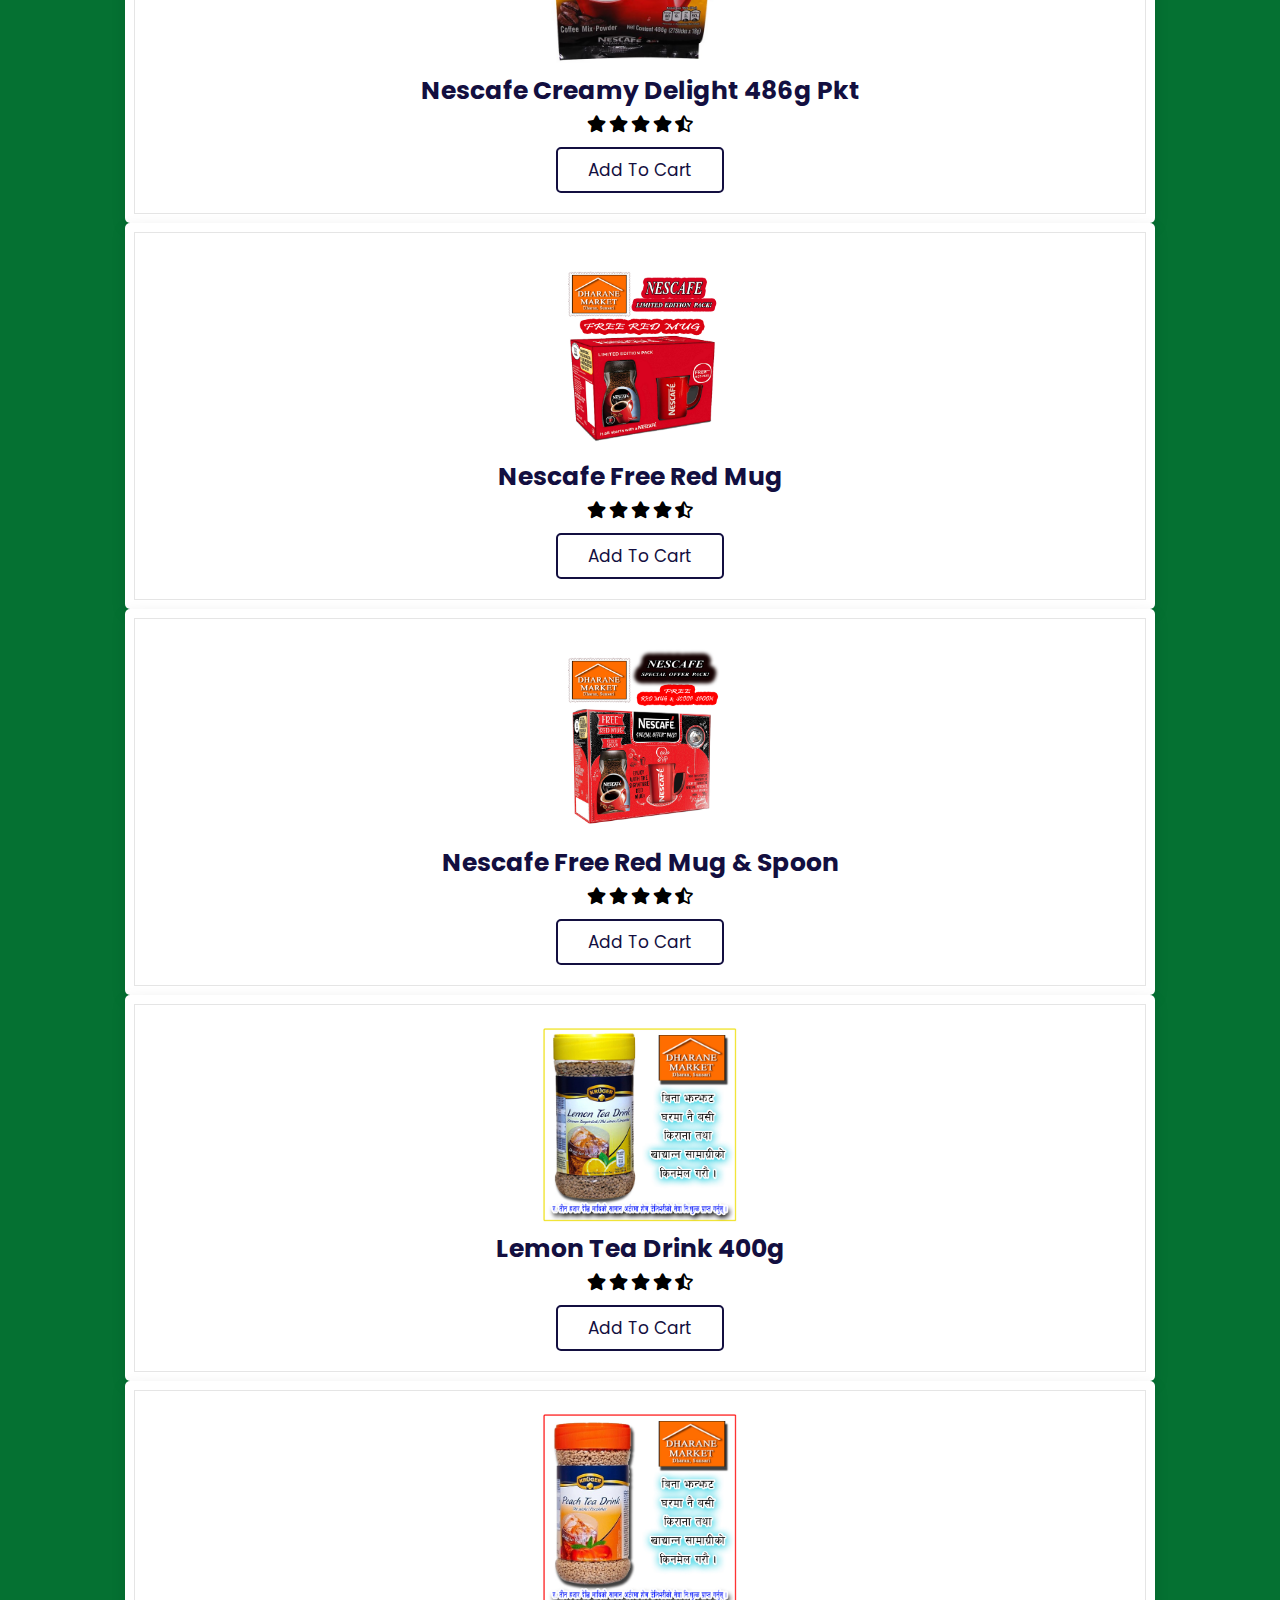
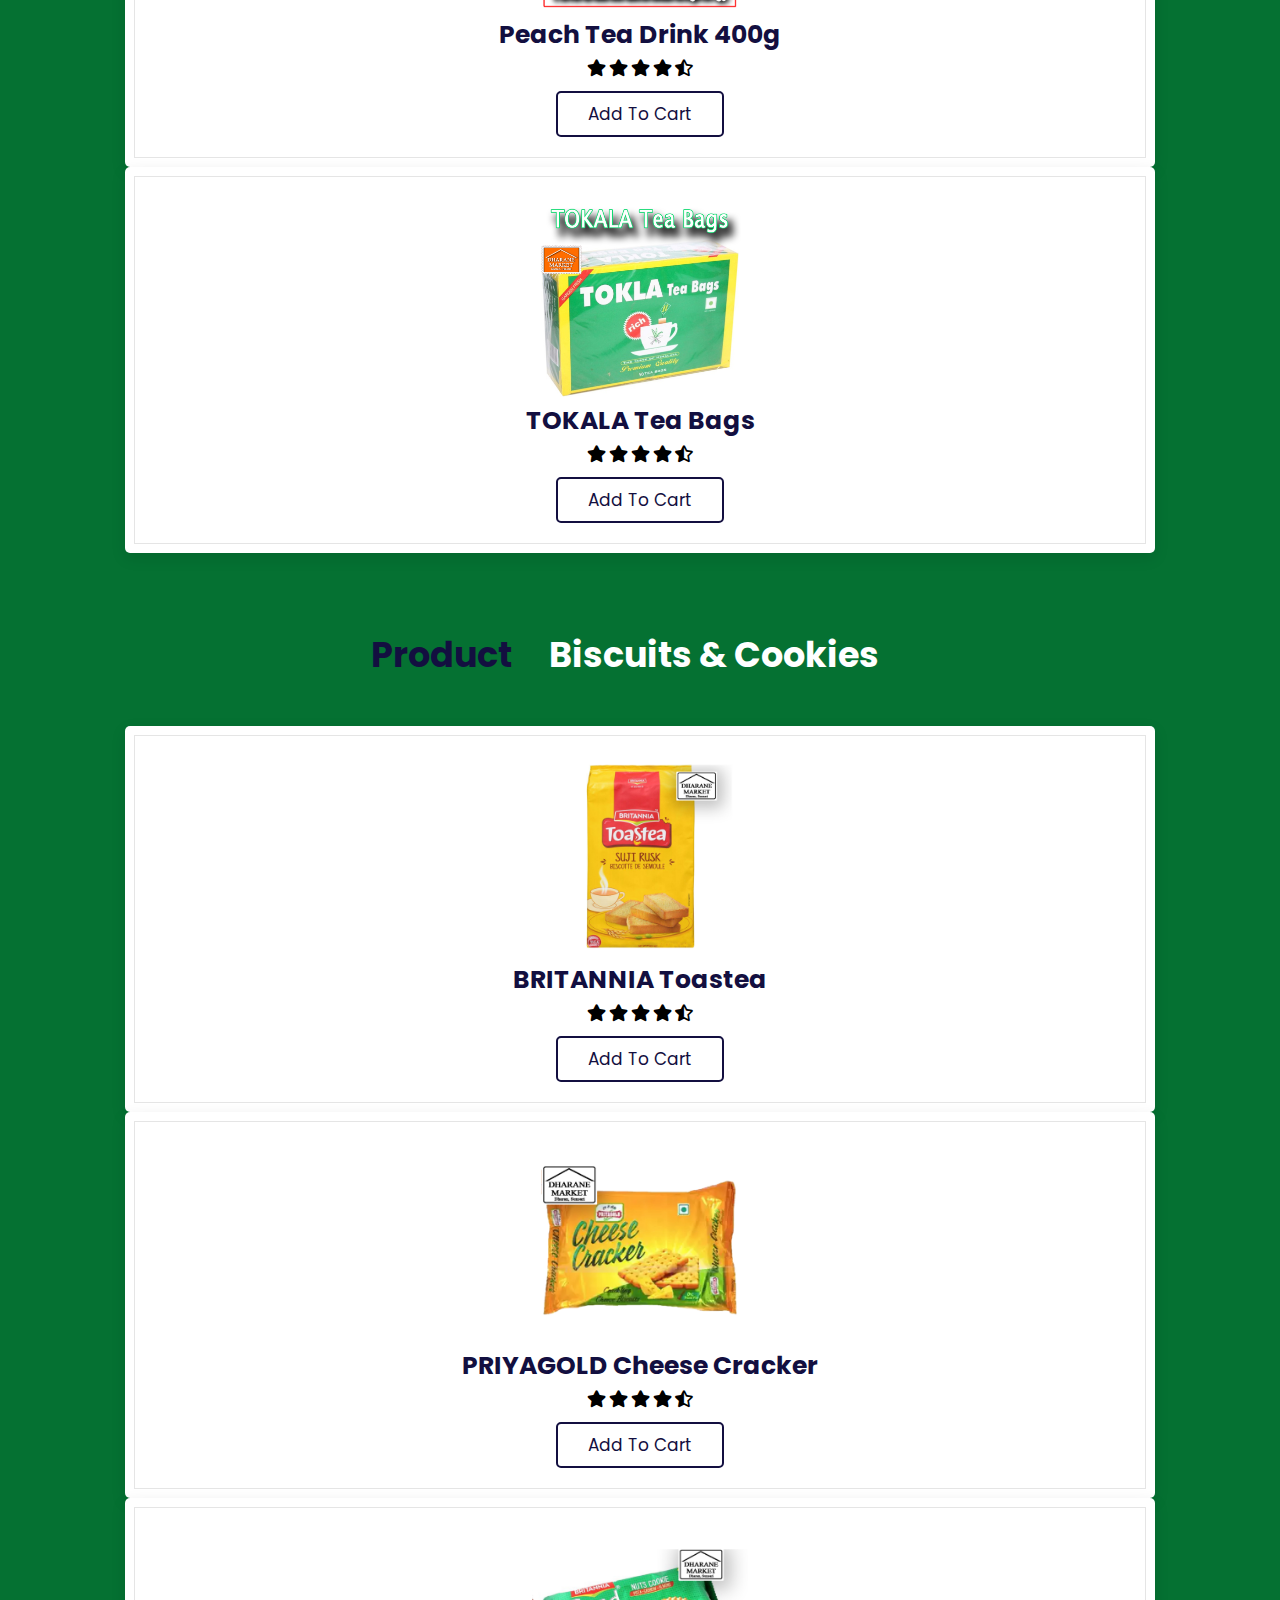
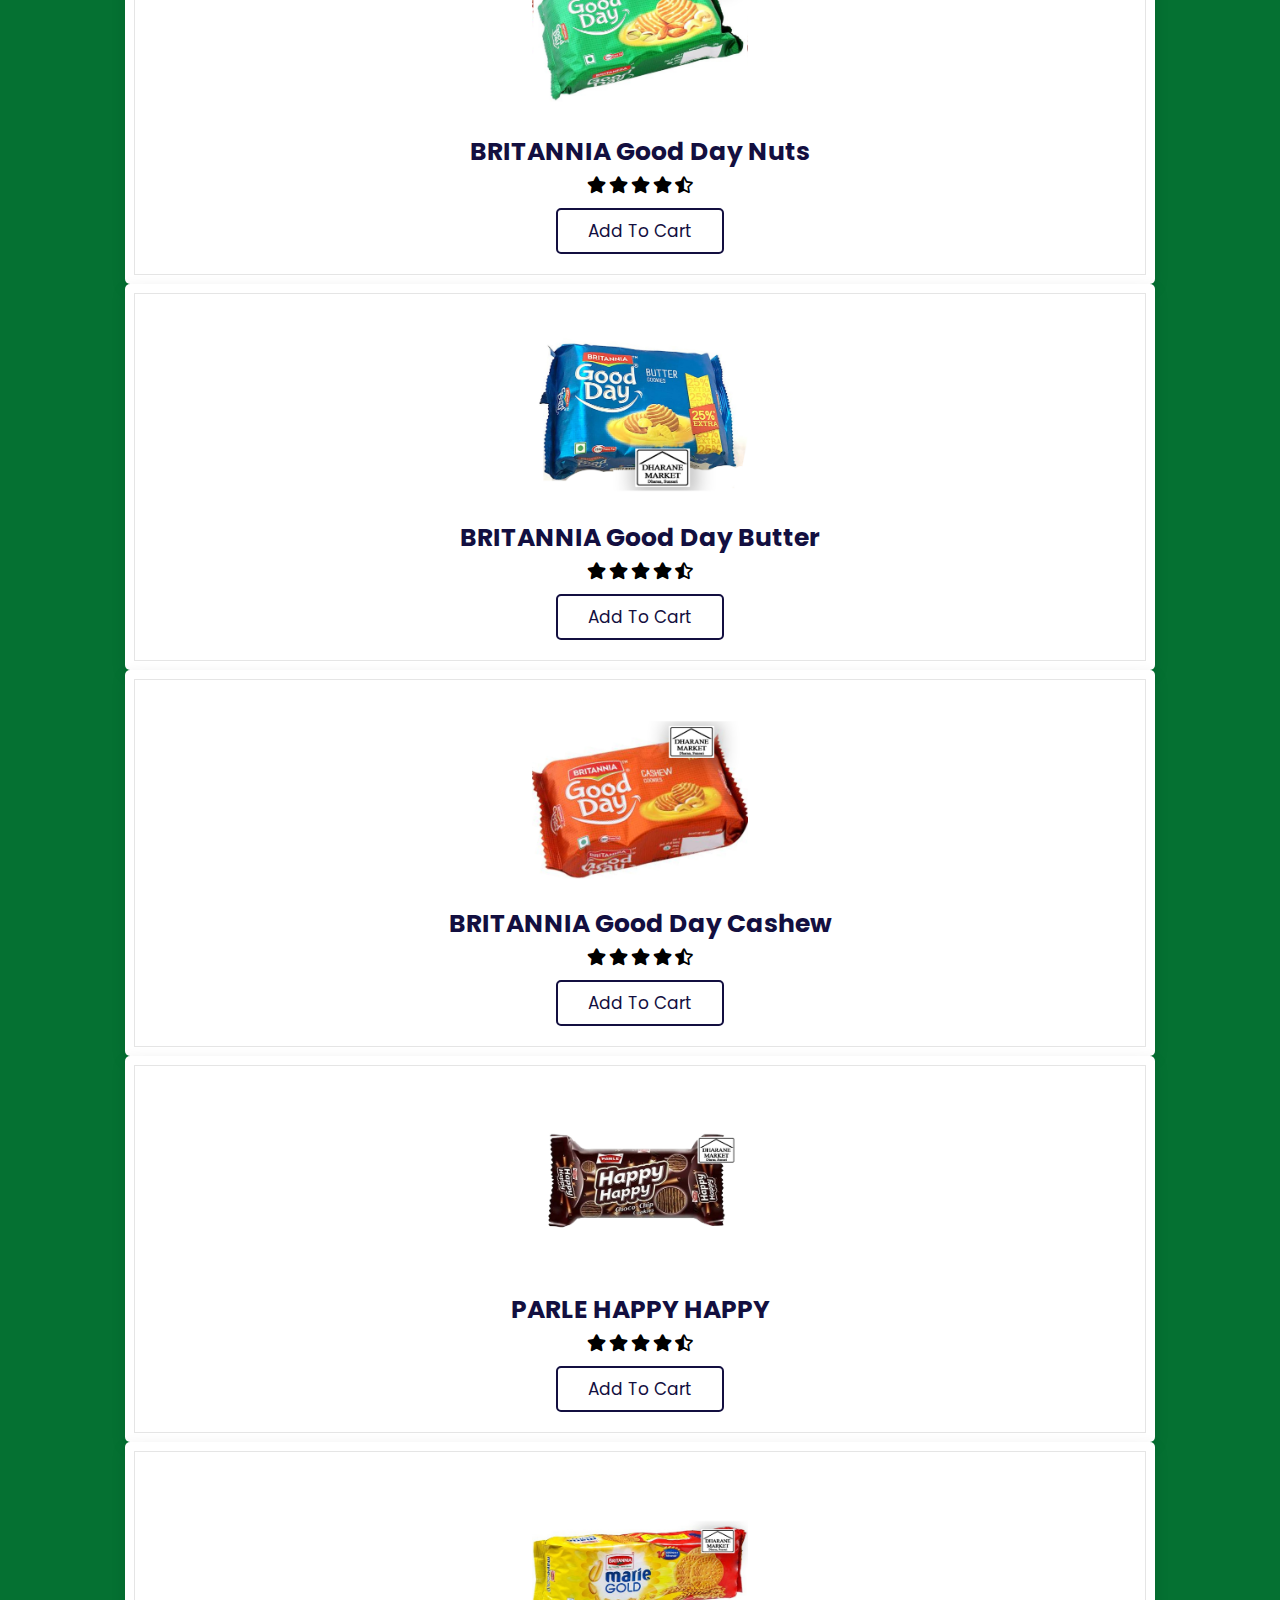
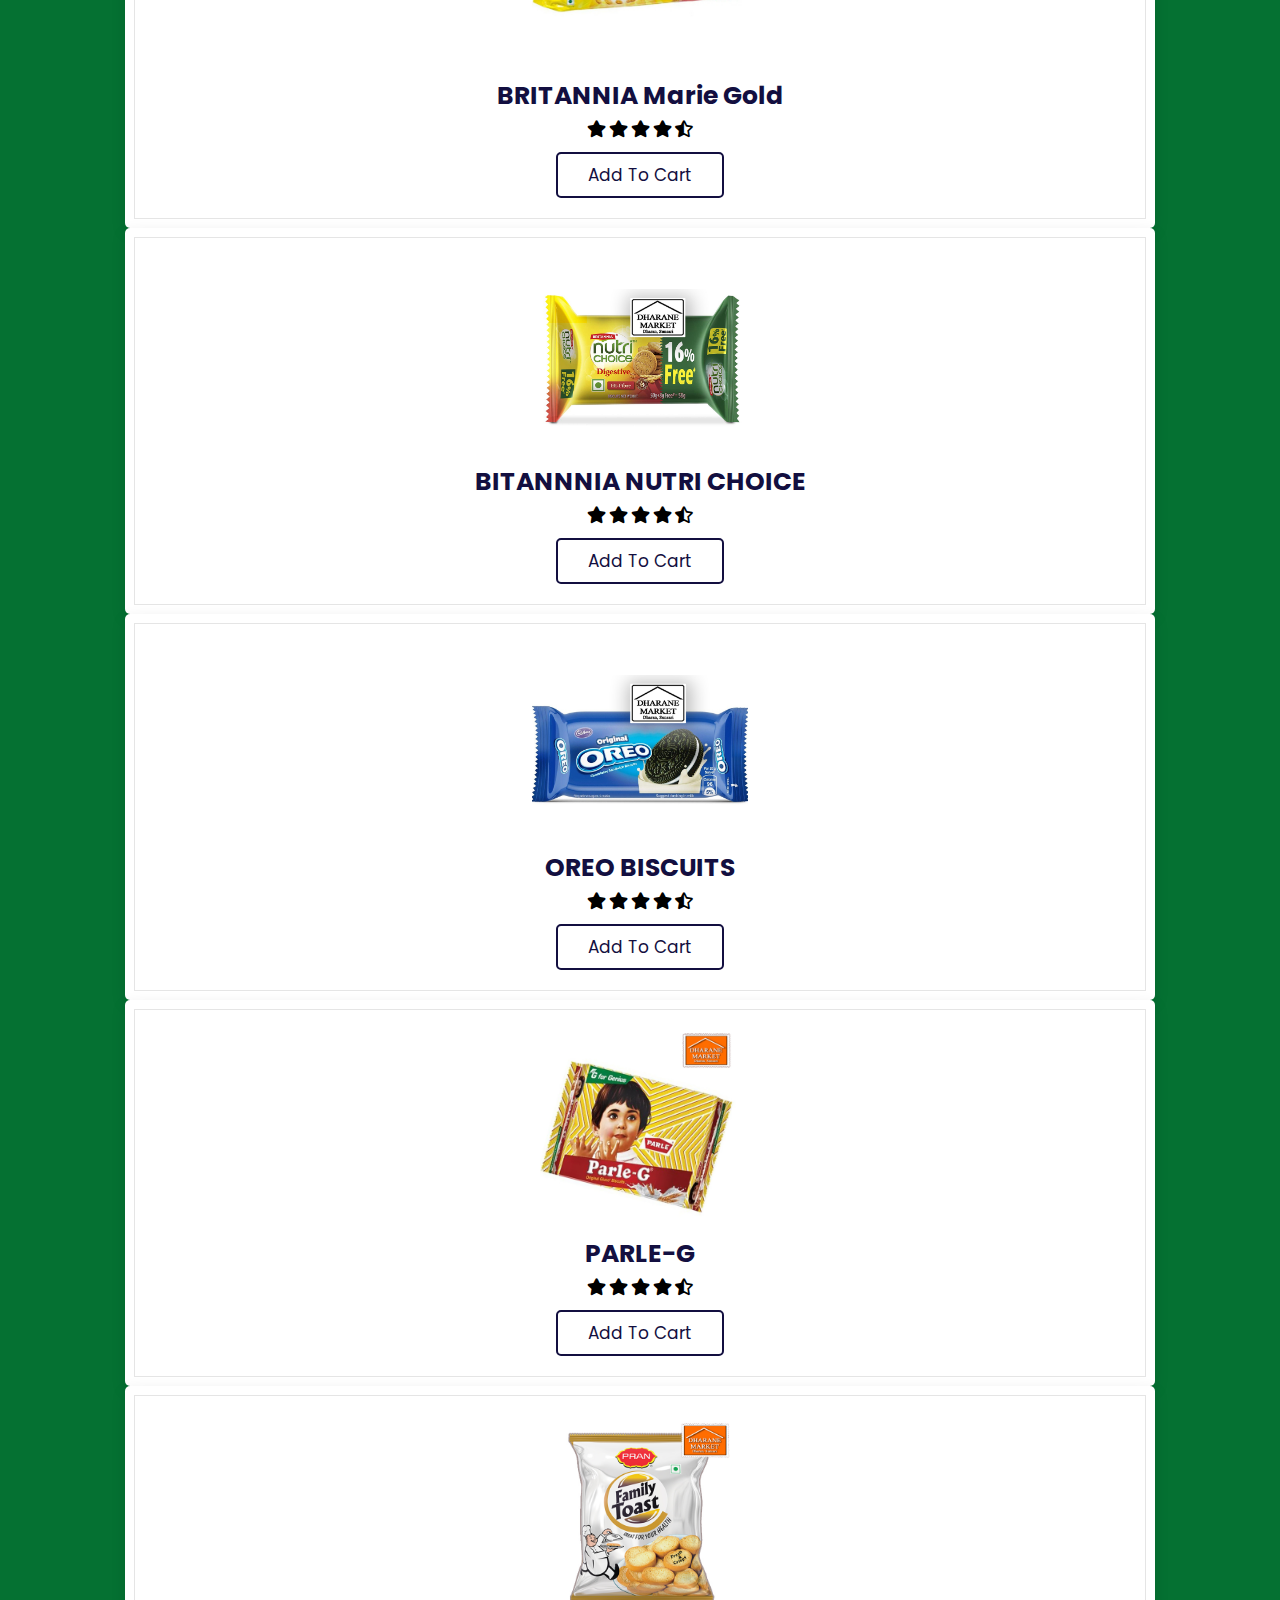
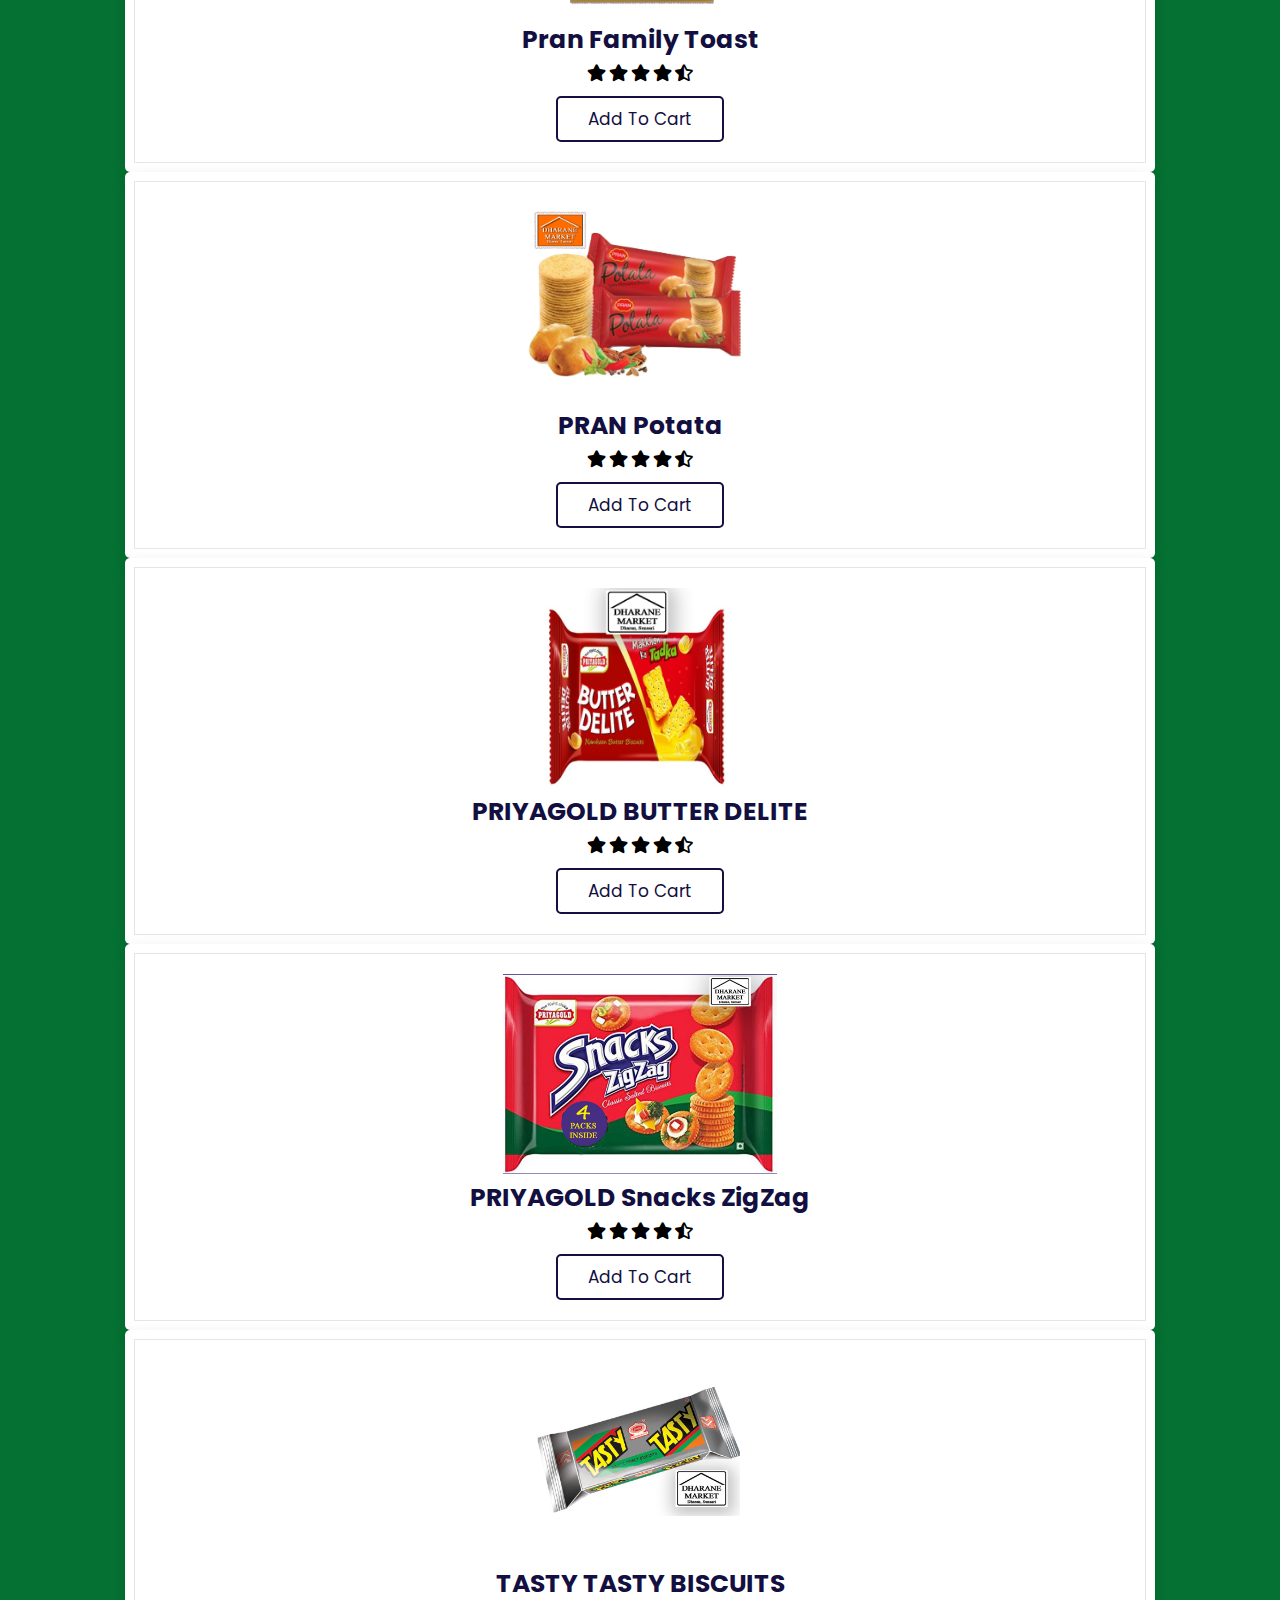
==== commit f5e368ff: "OK" ====
--- a/index.html
+++ b/index.html
@@ -103,6 +103,13 @@
             <div class="swiper-slide box">
                 <img src="image/Features/feature-img-3.png" alt="">
                 <h3>easy payments</h3>
+                <div class="stars">
+                    <i class="fas fa-star"></i>
+                    <i class="fas fa-star"></i>
+                    <i class="fas fa-star"></i>
+                    <i class="fas fa-star"></i>
+                    <i class="fas fa-star-half-alt"></i>
+                </div>
                 <p>We accept online payments and provide cash on deliveries.</p>
                 <a href="https://www.facebook.com/Dharanemarket/photos/a.120932460268197/142194001475376" class="btn">read more</a>
             </div>
@@ -110,6 +117,13 @@
             <div class="swiper-slide box">
                 <img src="image/Features/imepaylogo.jpg" alt="">
                 <h3>IME PAY</h3>
+                <div class="stars">
+                    <i class="fas fa-star"></i>
+                    <i class="fas fa-star"></i>
+                    <i class="fas fa-star"></i>
+                    <i class="fas fa-star"></i>
+                    <i class="fas fa-star-half-alt"></i>
+                </div>
                 <p>Now we Provide all Services of IME Pay.</p>
                 <a href="https://www.facebook.com/Dharanemarket/" class="btn">read more</a>
             </div>
@@ -117,6 +131,13 @@
             <div class="swiper-slide box">
                 <img src="image/Features/imelifelogo.jpg" alt="">
                 <h3>IME Life Insurance</h3>
+                <div class="stars">
+                    <i class="fas fa-star"></i>
+                    <i class="fas fa-star"></i>
+                    <i class="fas fa-star"></i>
+                    <i class="fas fa-star"></i>
+                    <i class="fas fa-star-half-alt"></i>
+                </div>
                 <p>Now we Provide all Services of IME life Insurance.</p>
                 <a href="https://www.facebook.com/Dharanemarket/" class="btn">read more</a>
             </div>
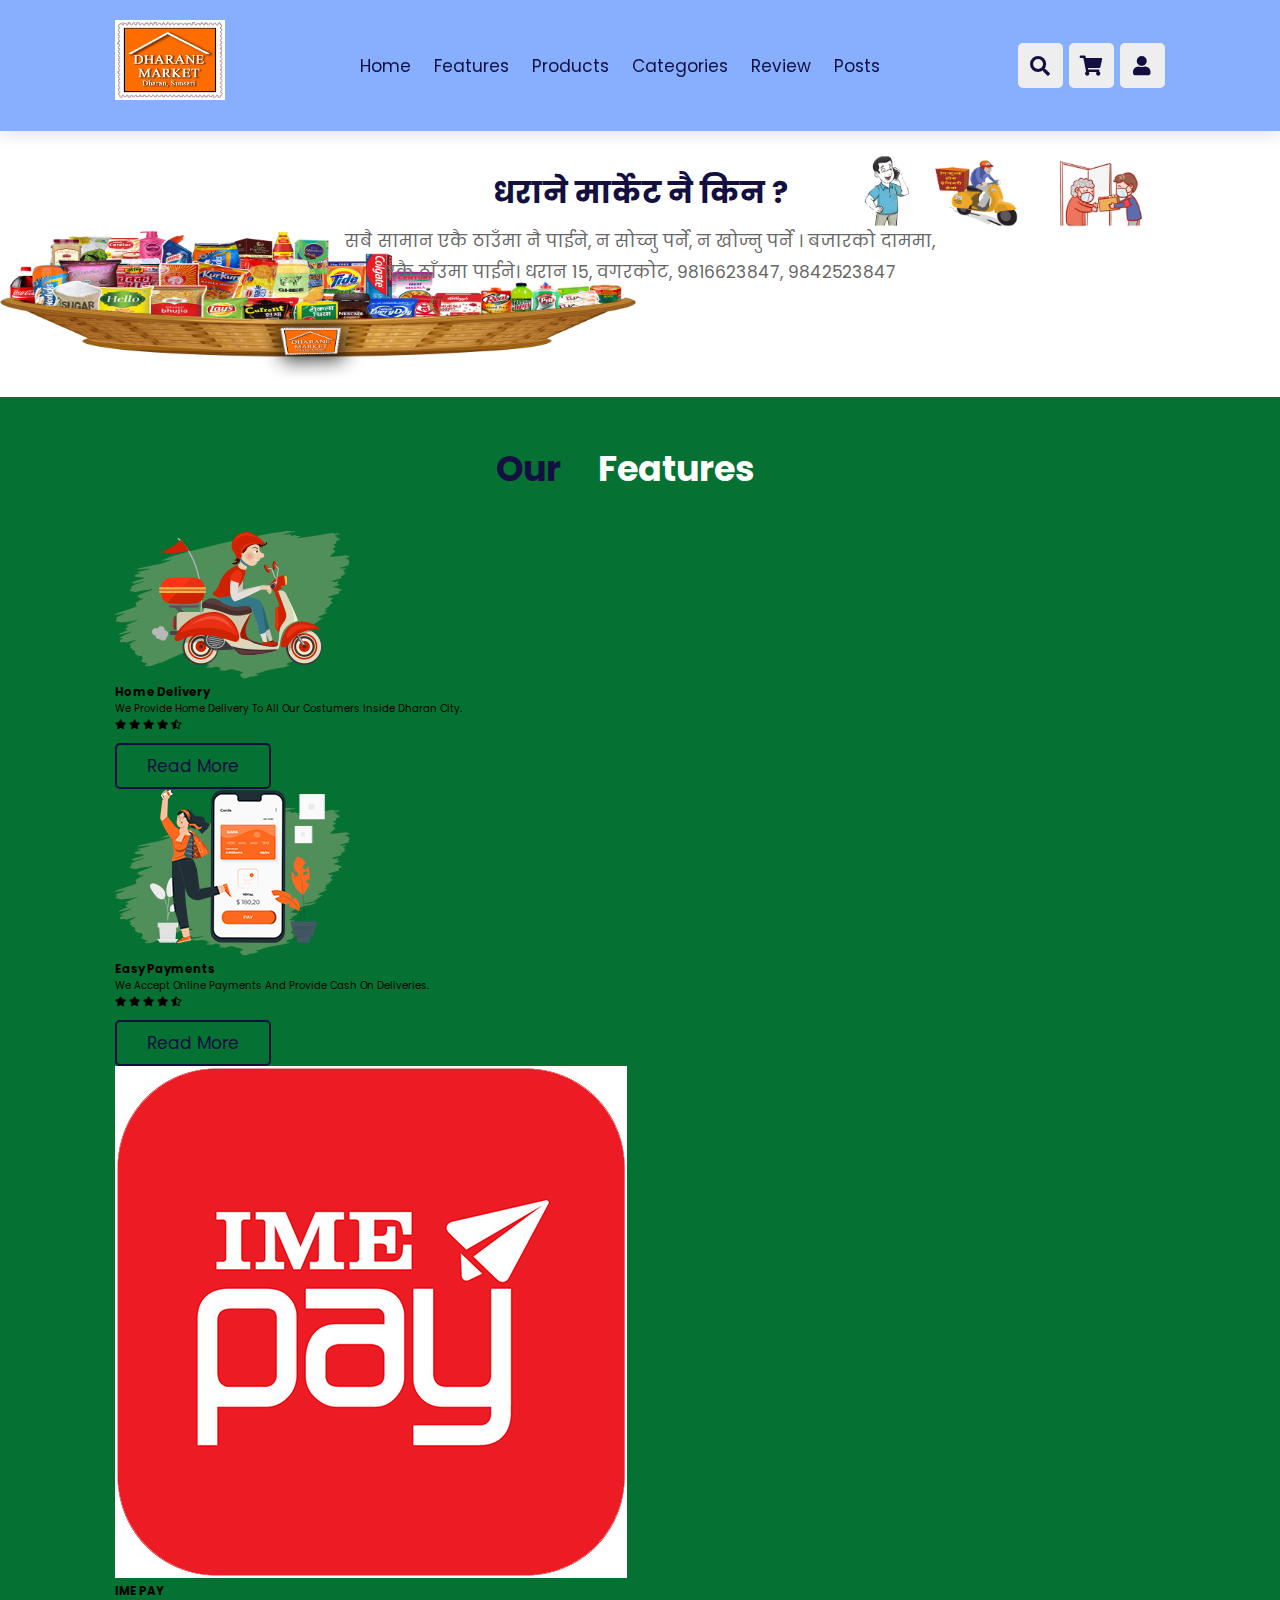
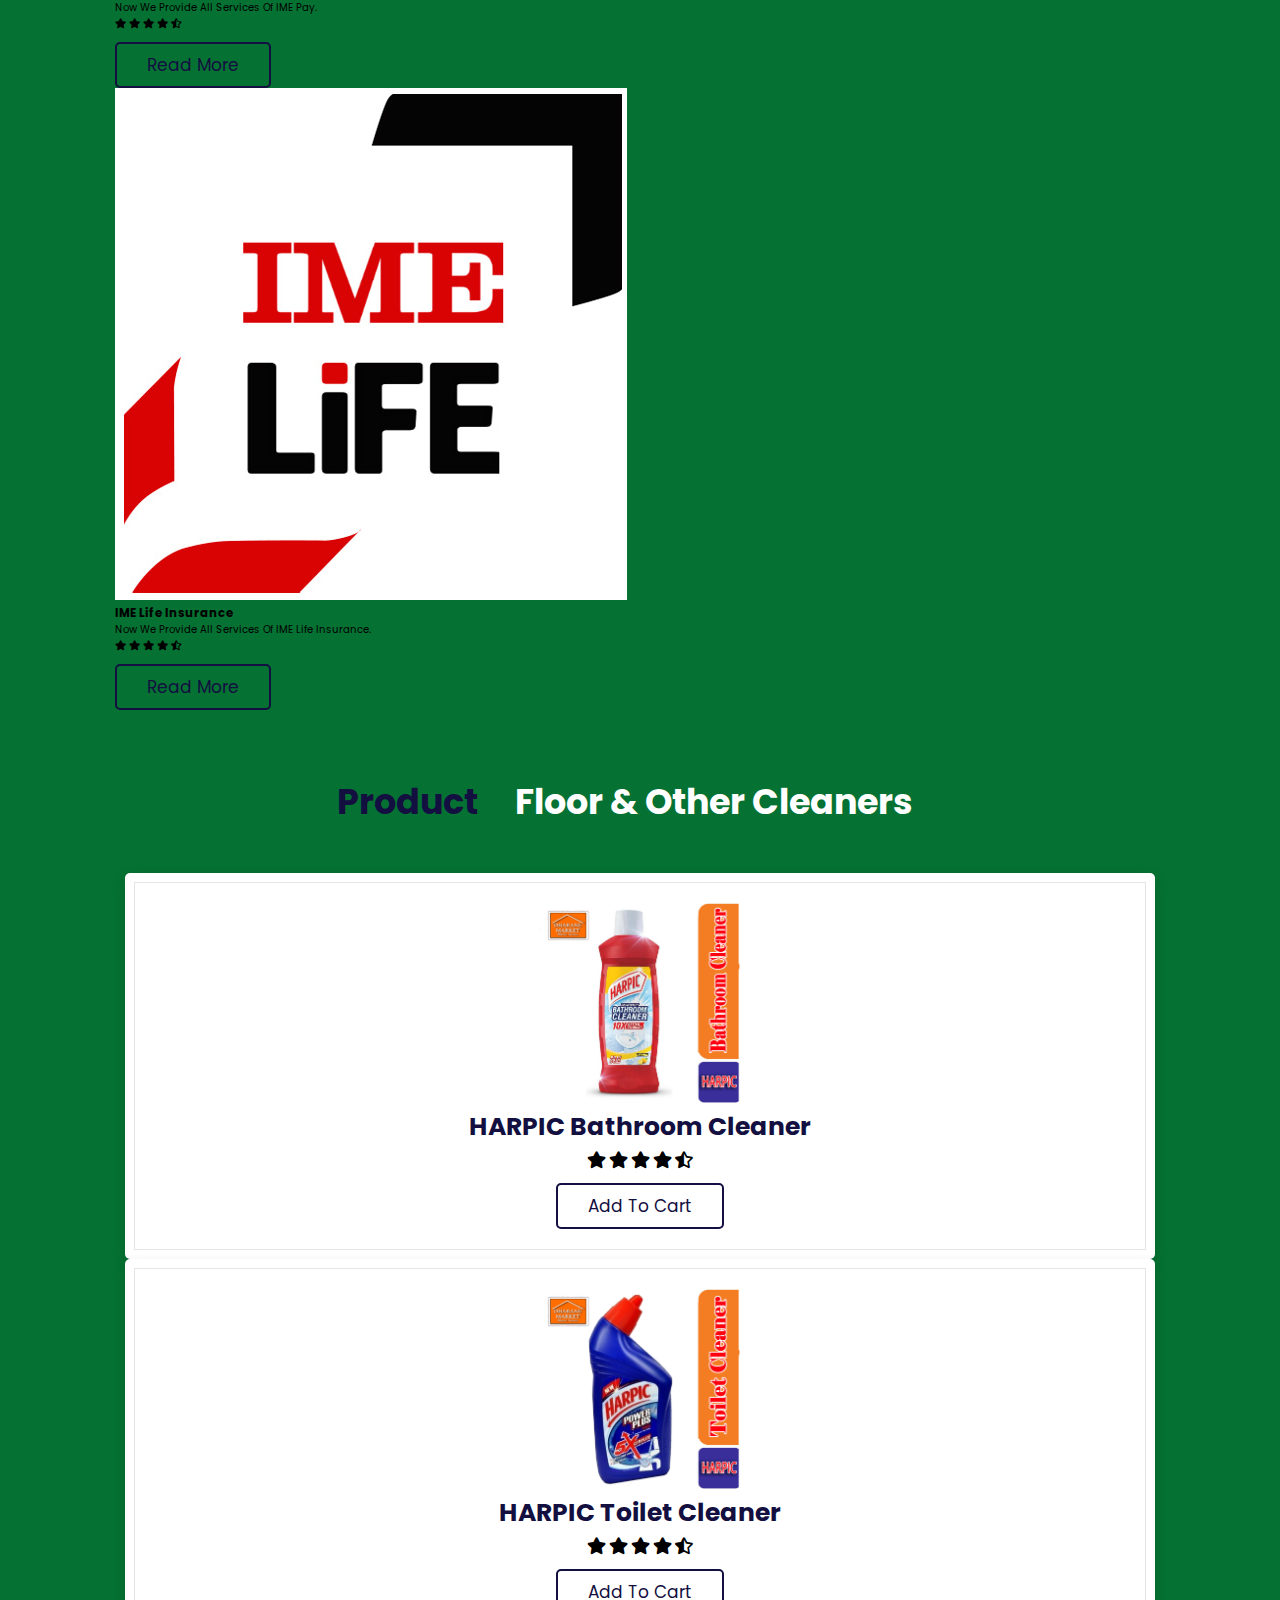
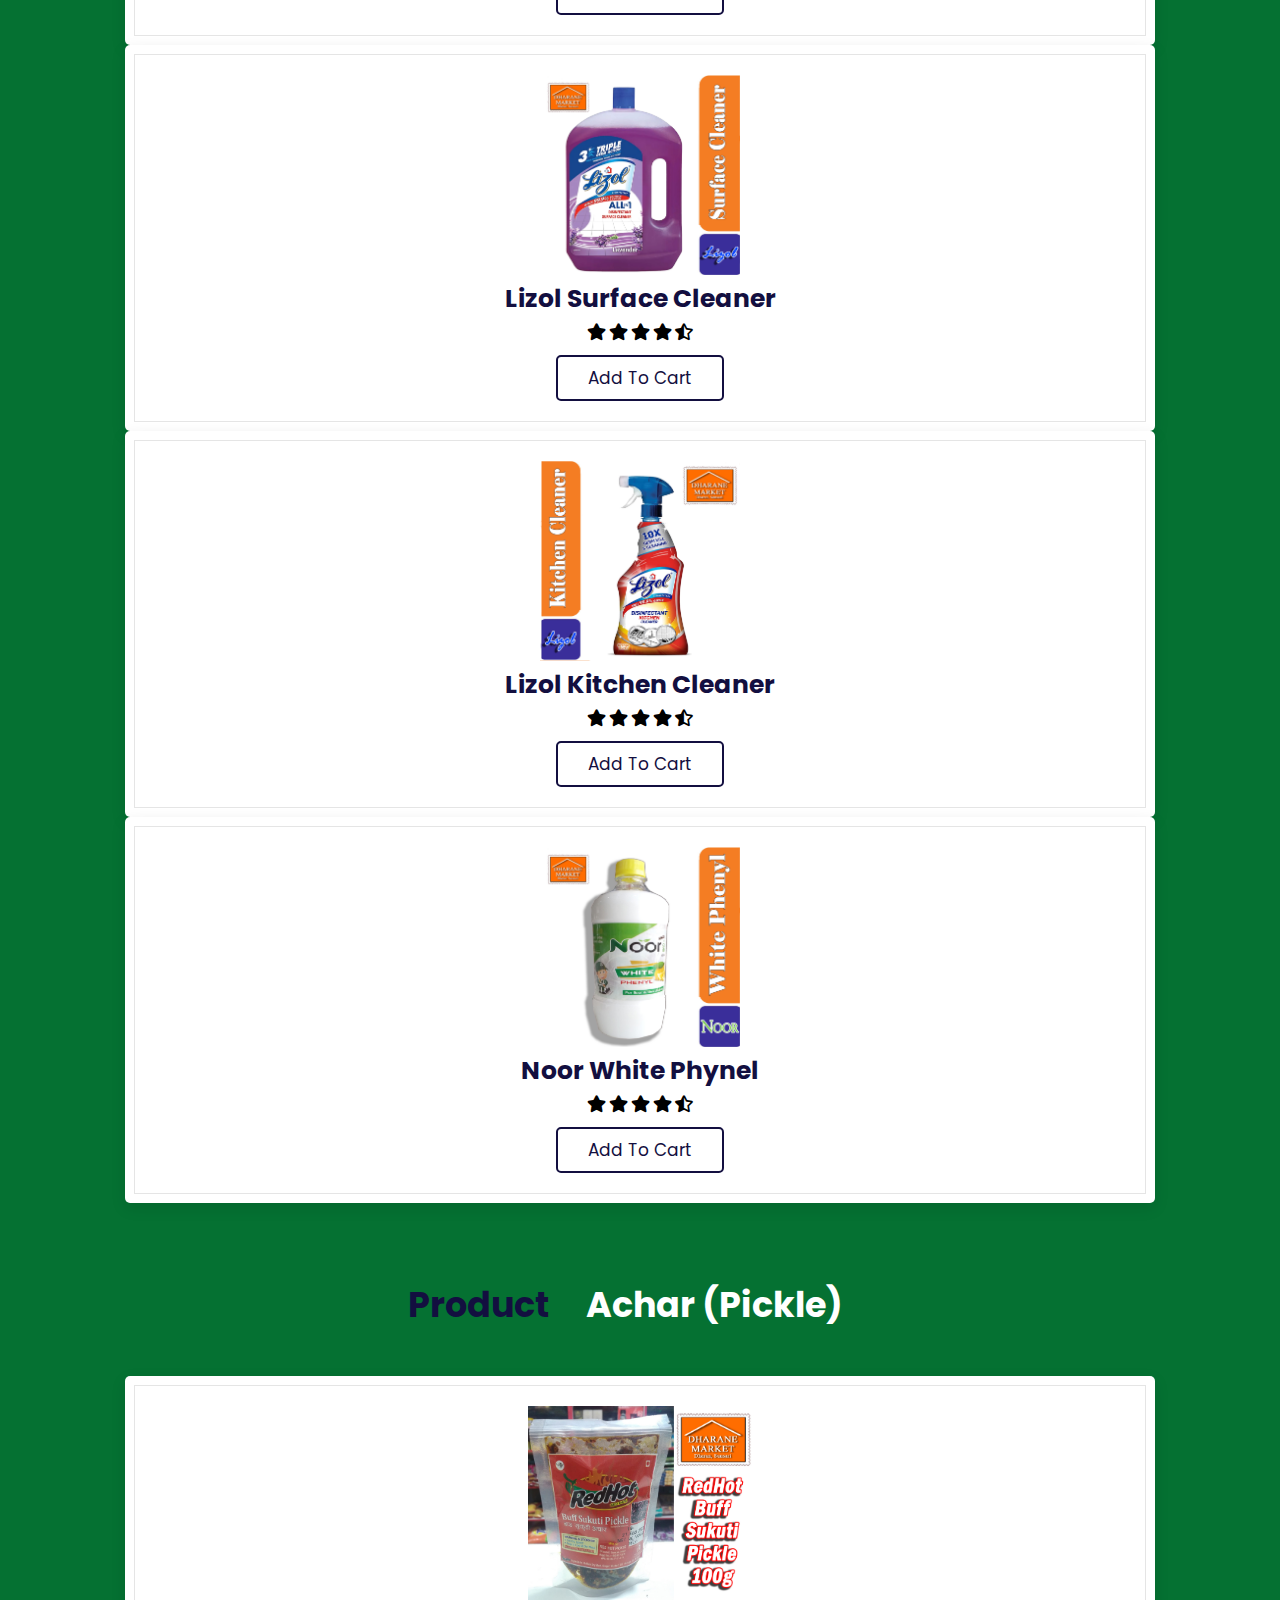
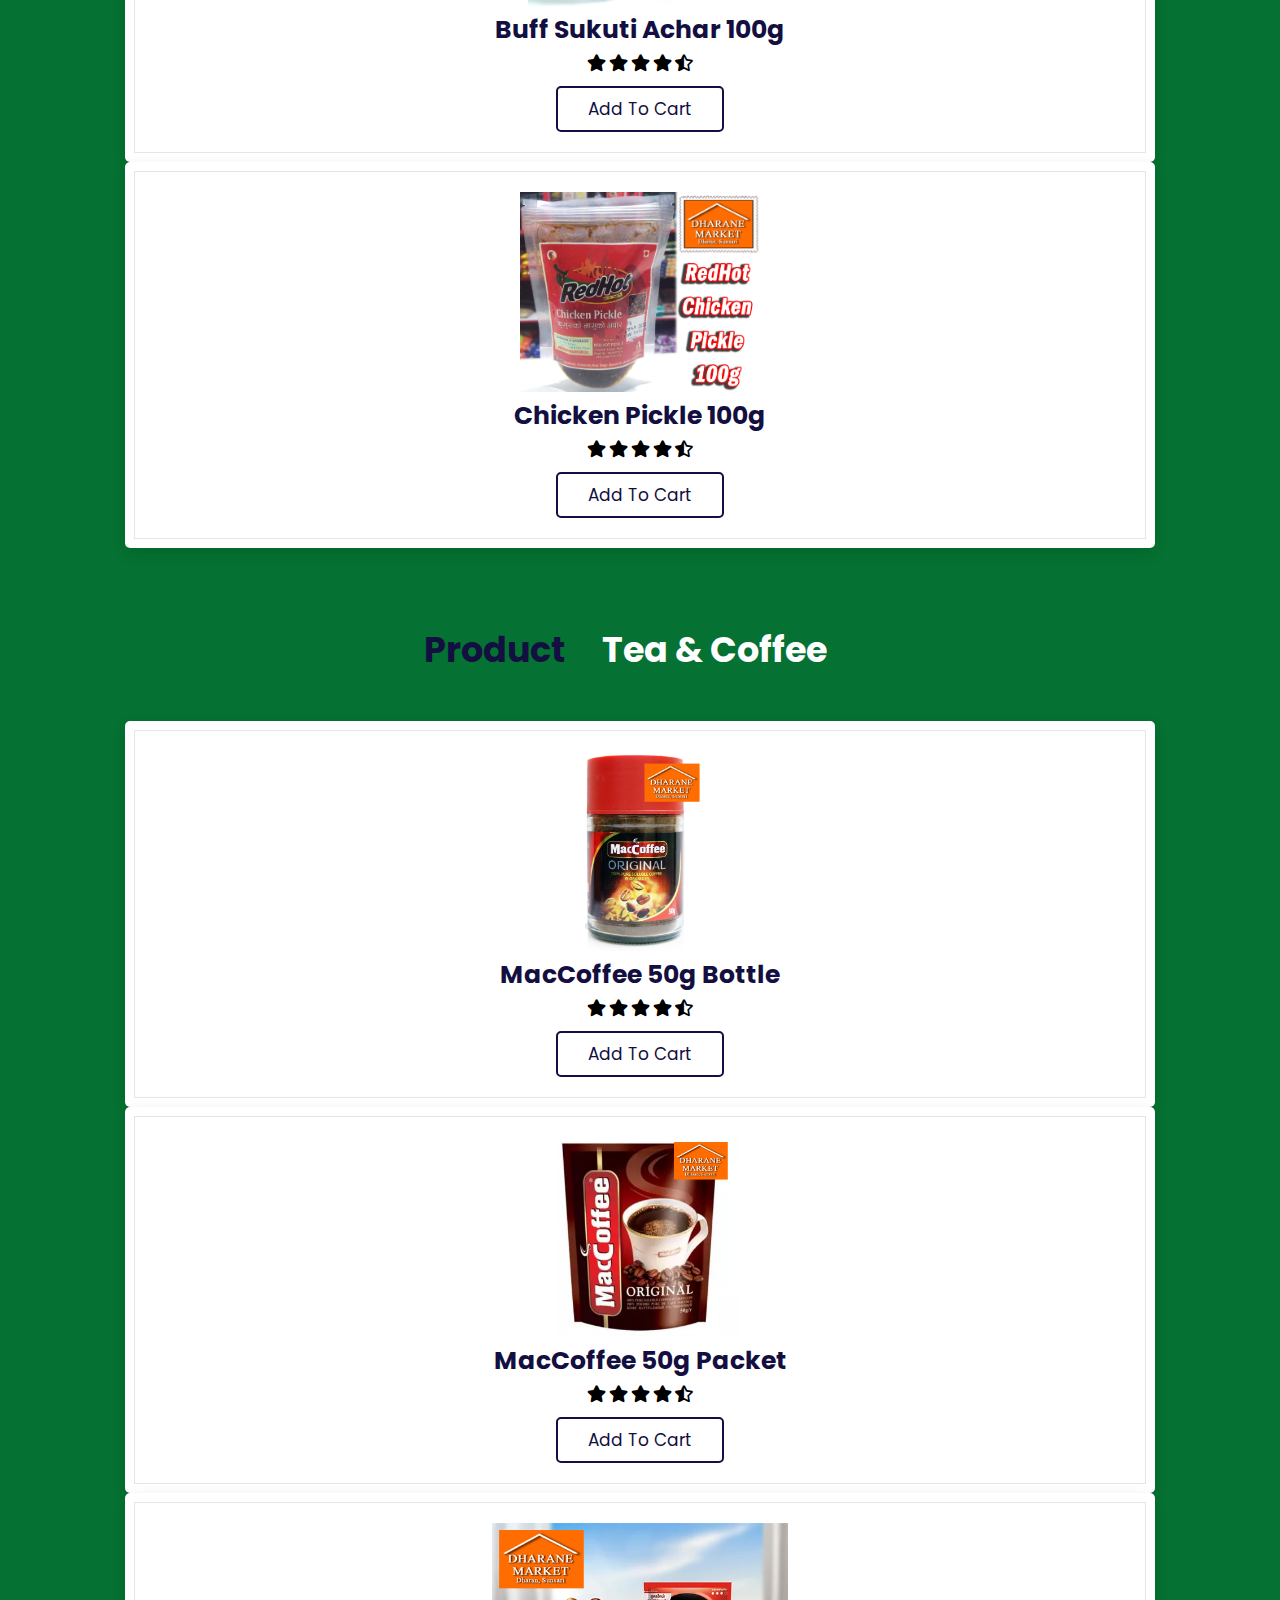
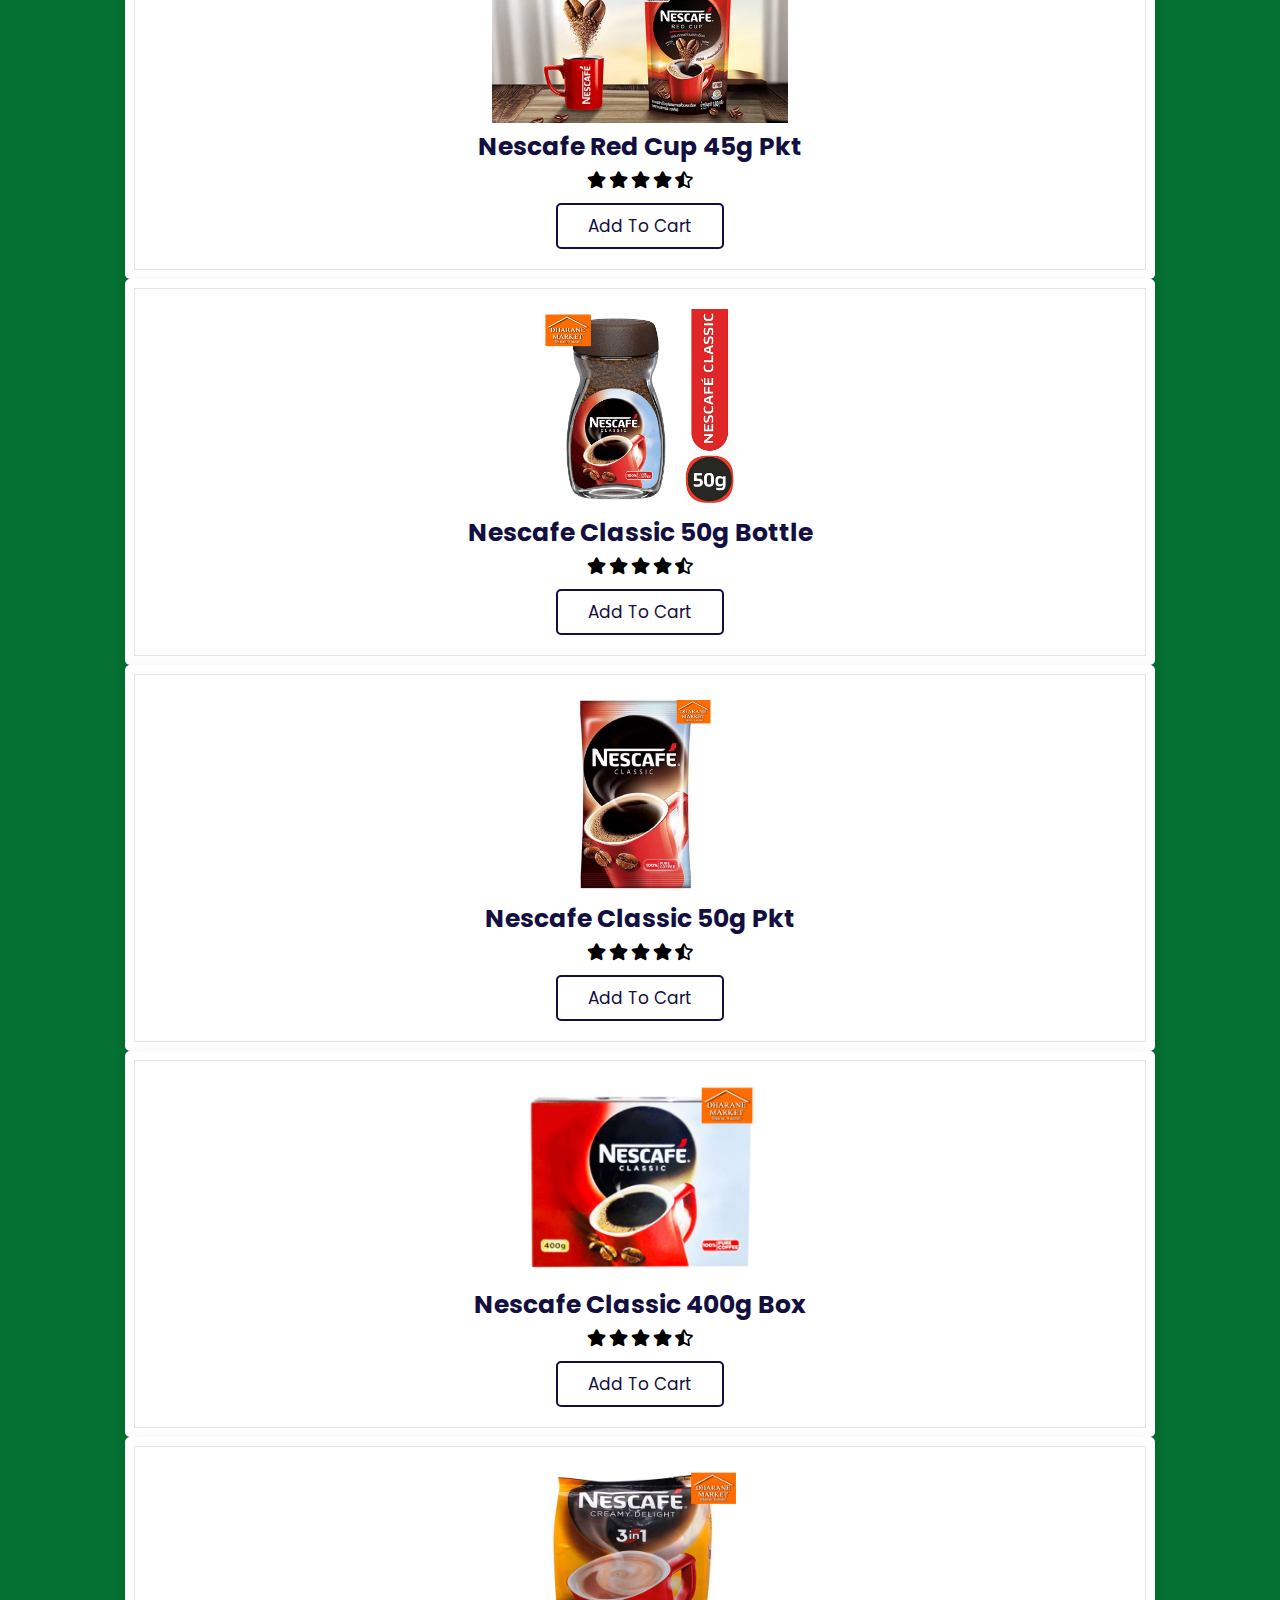
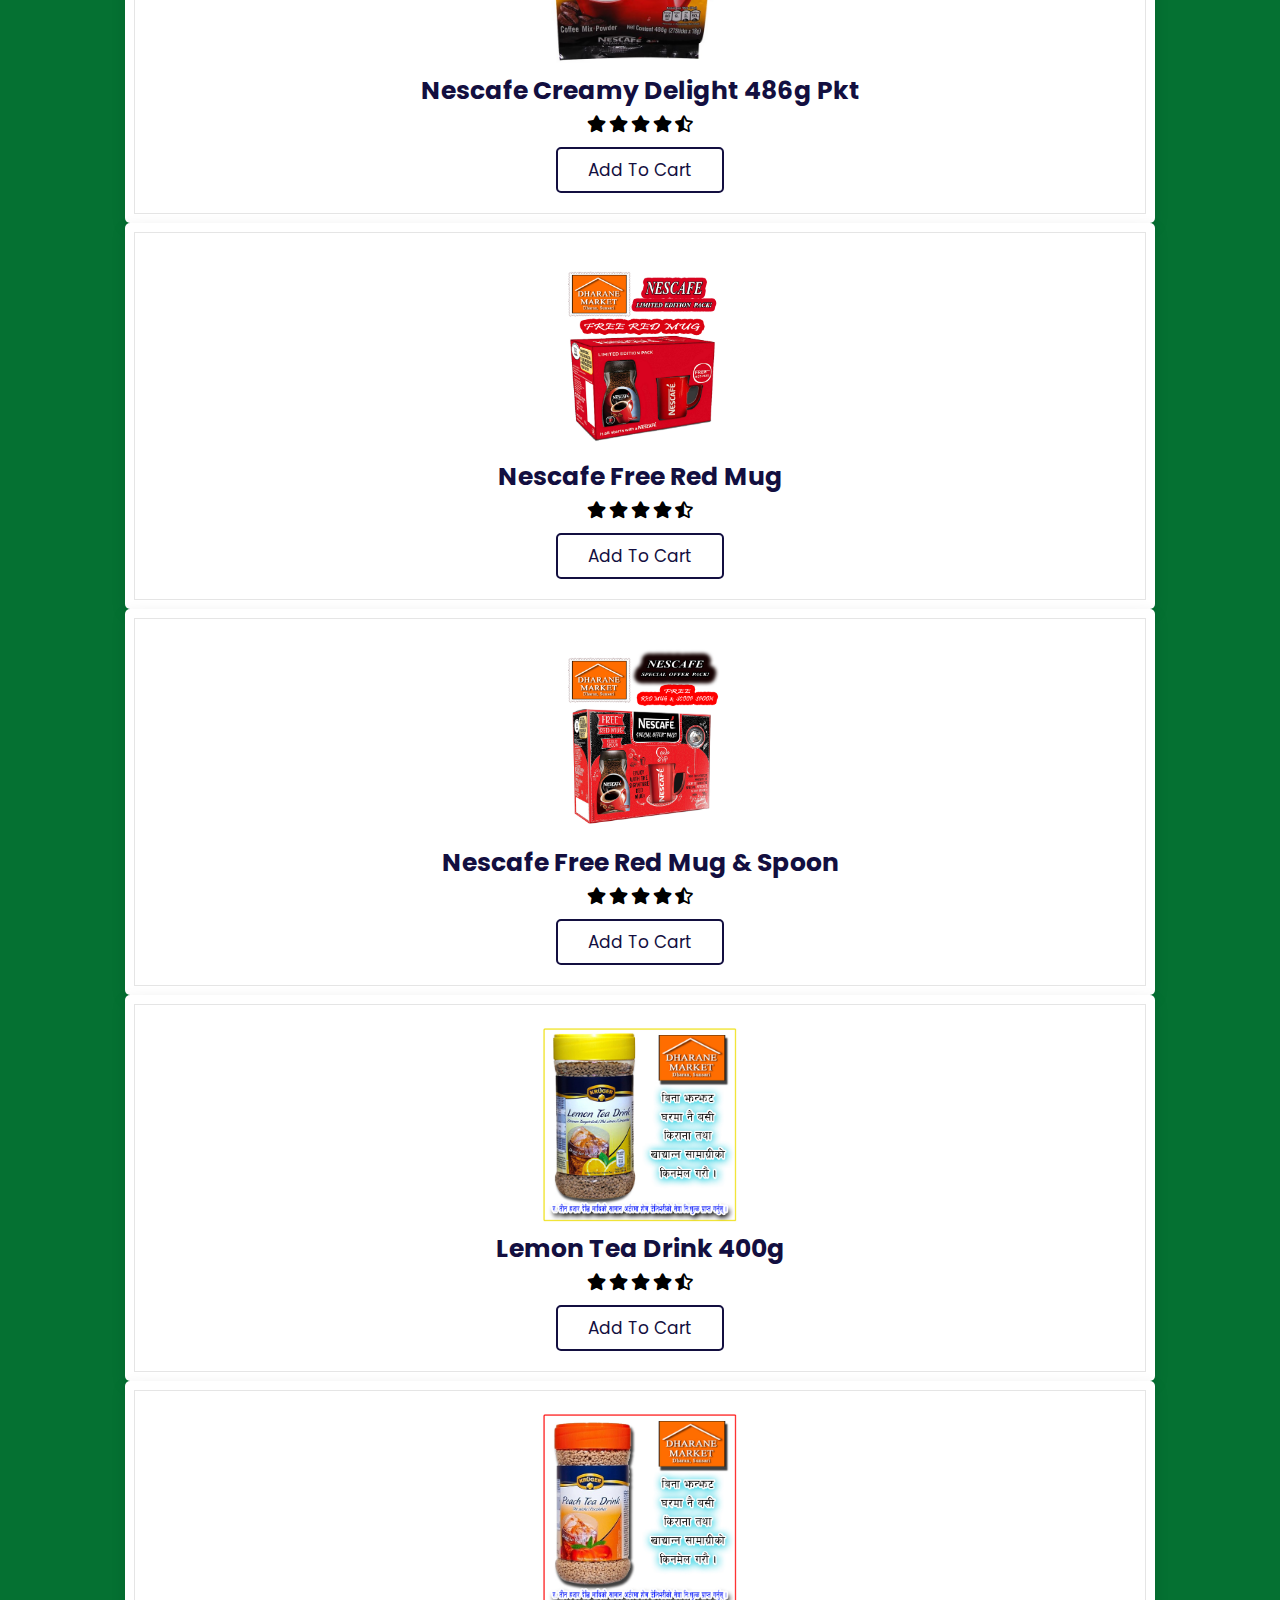
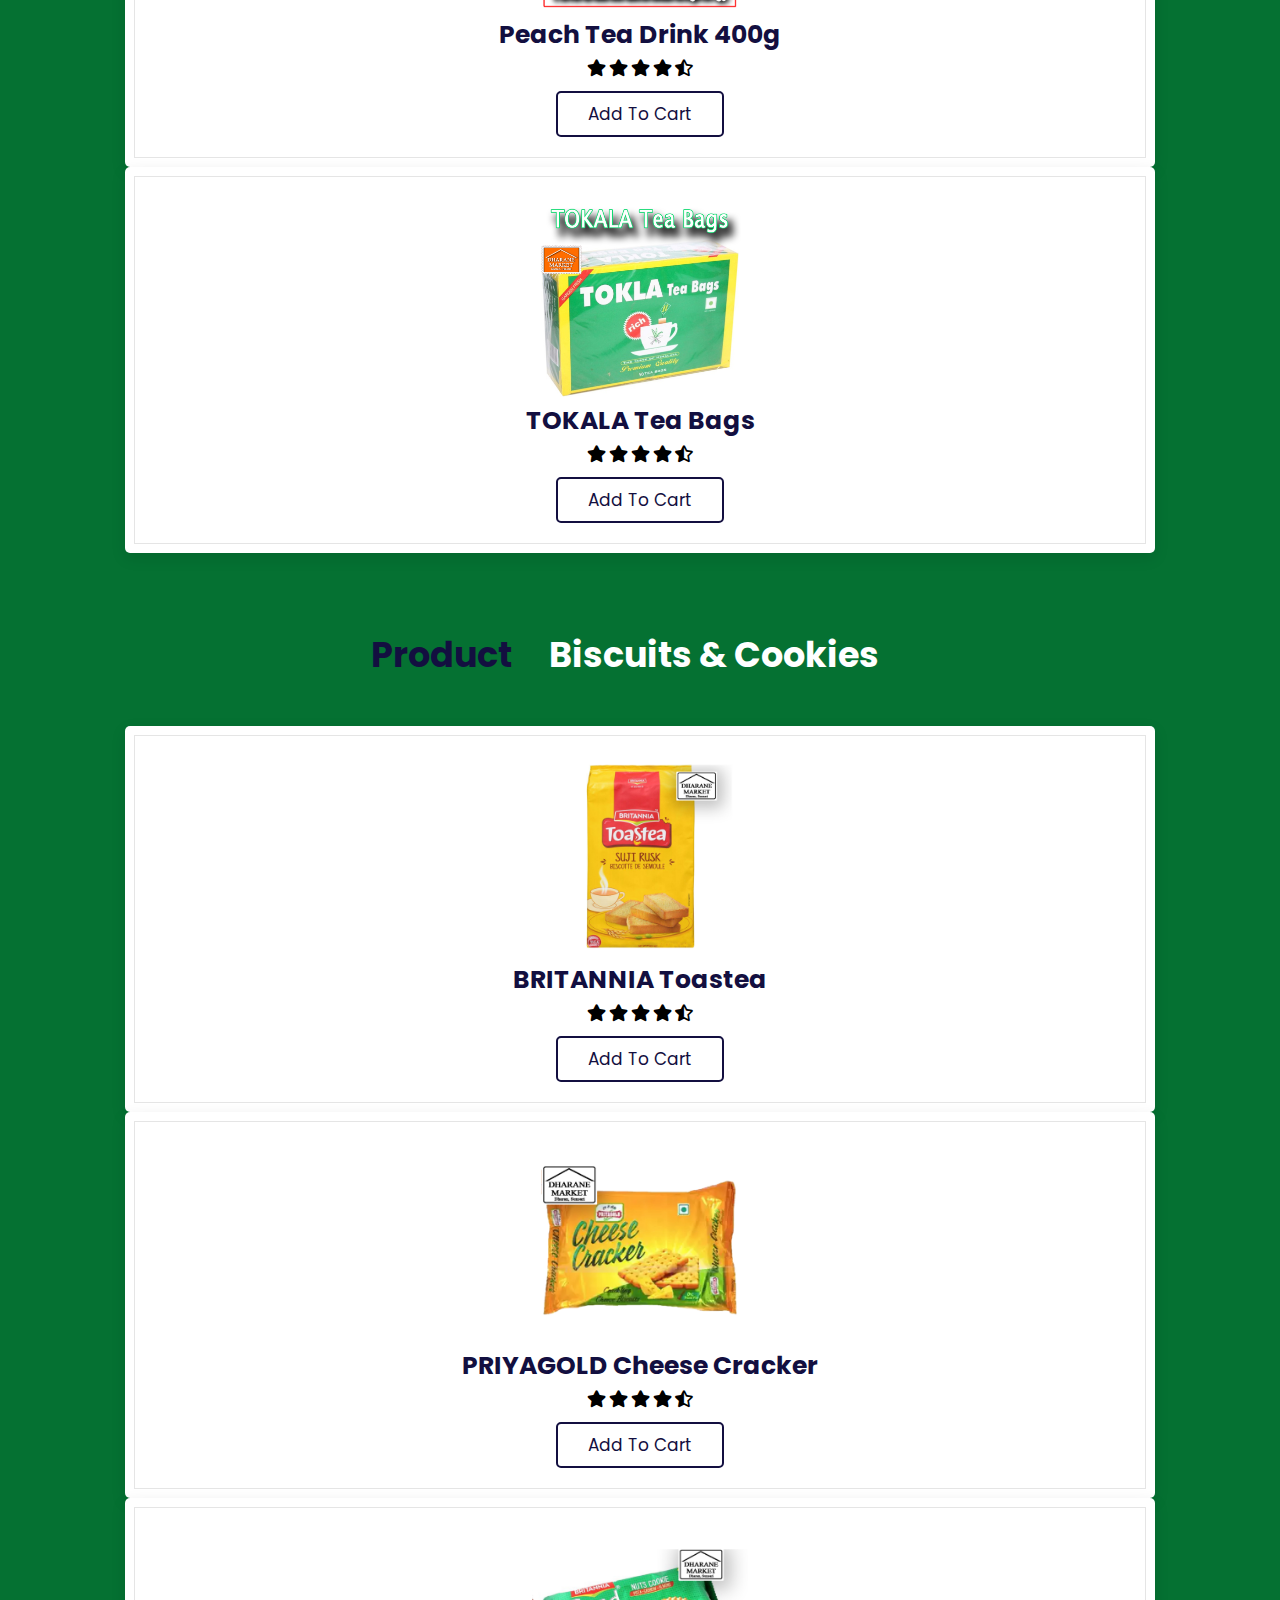
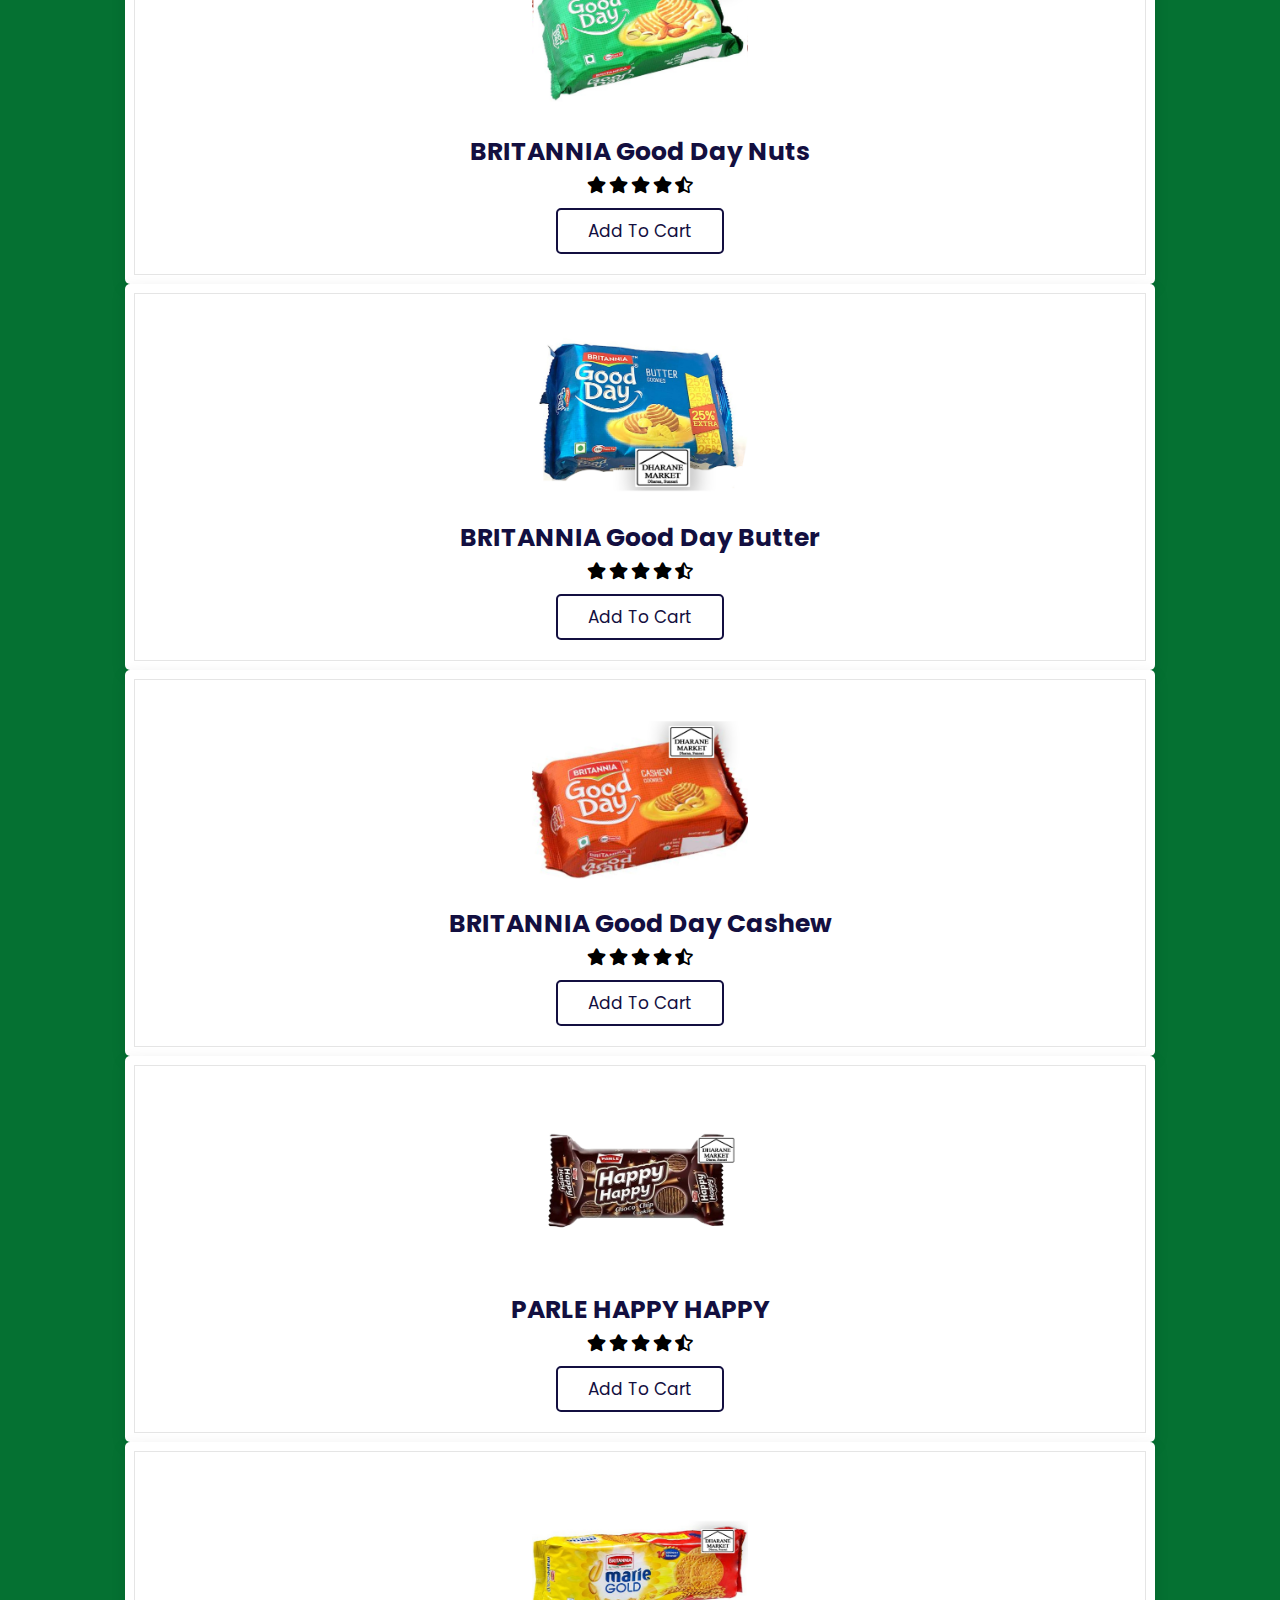
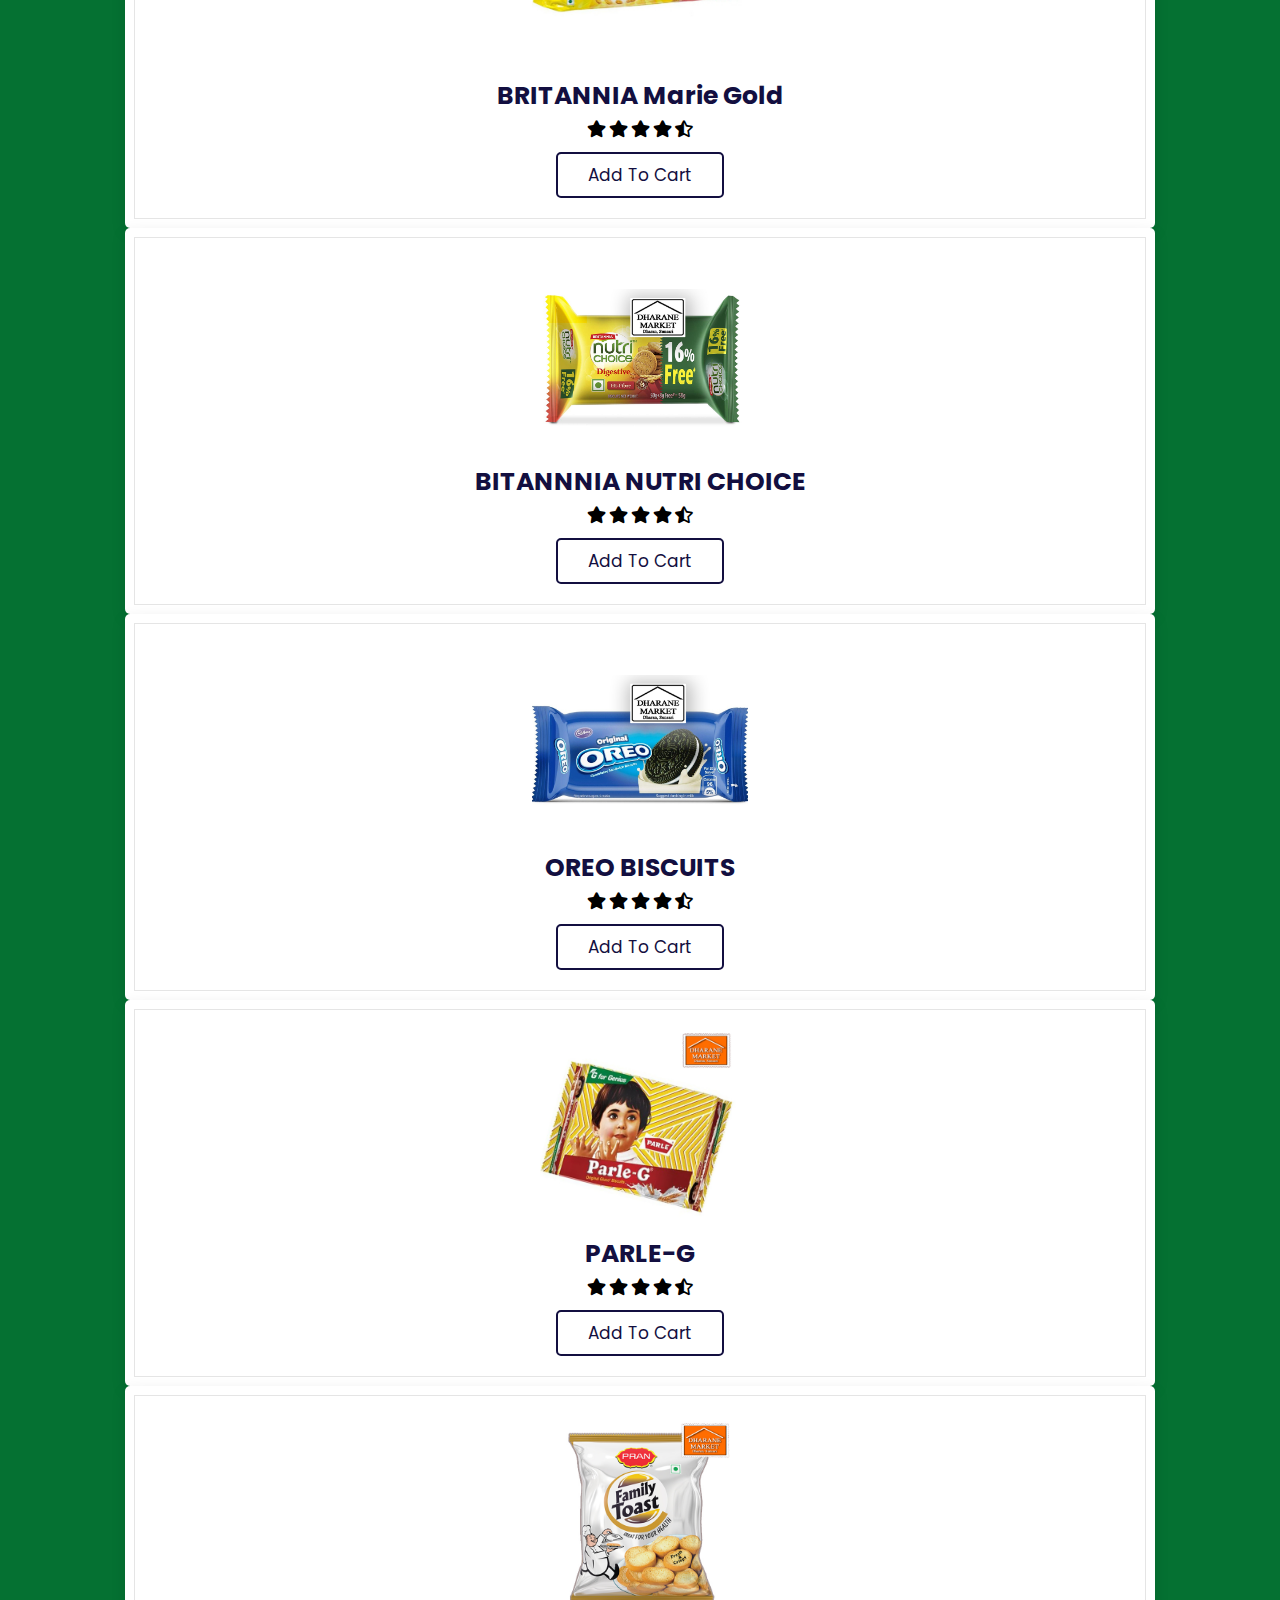
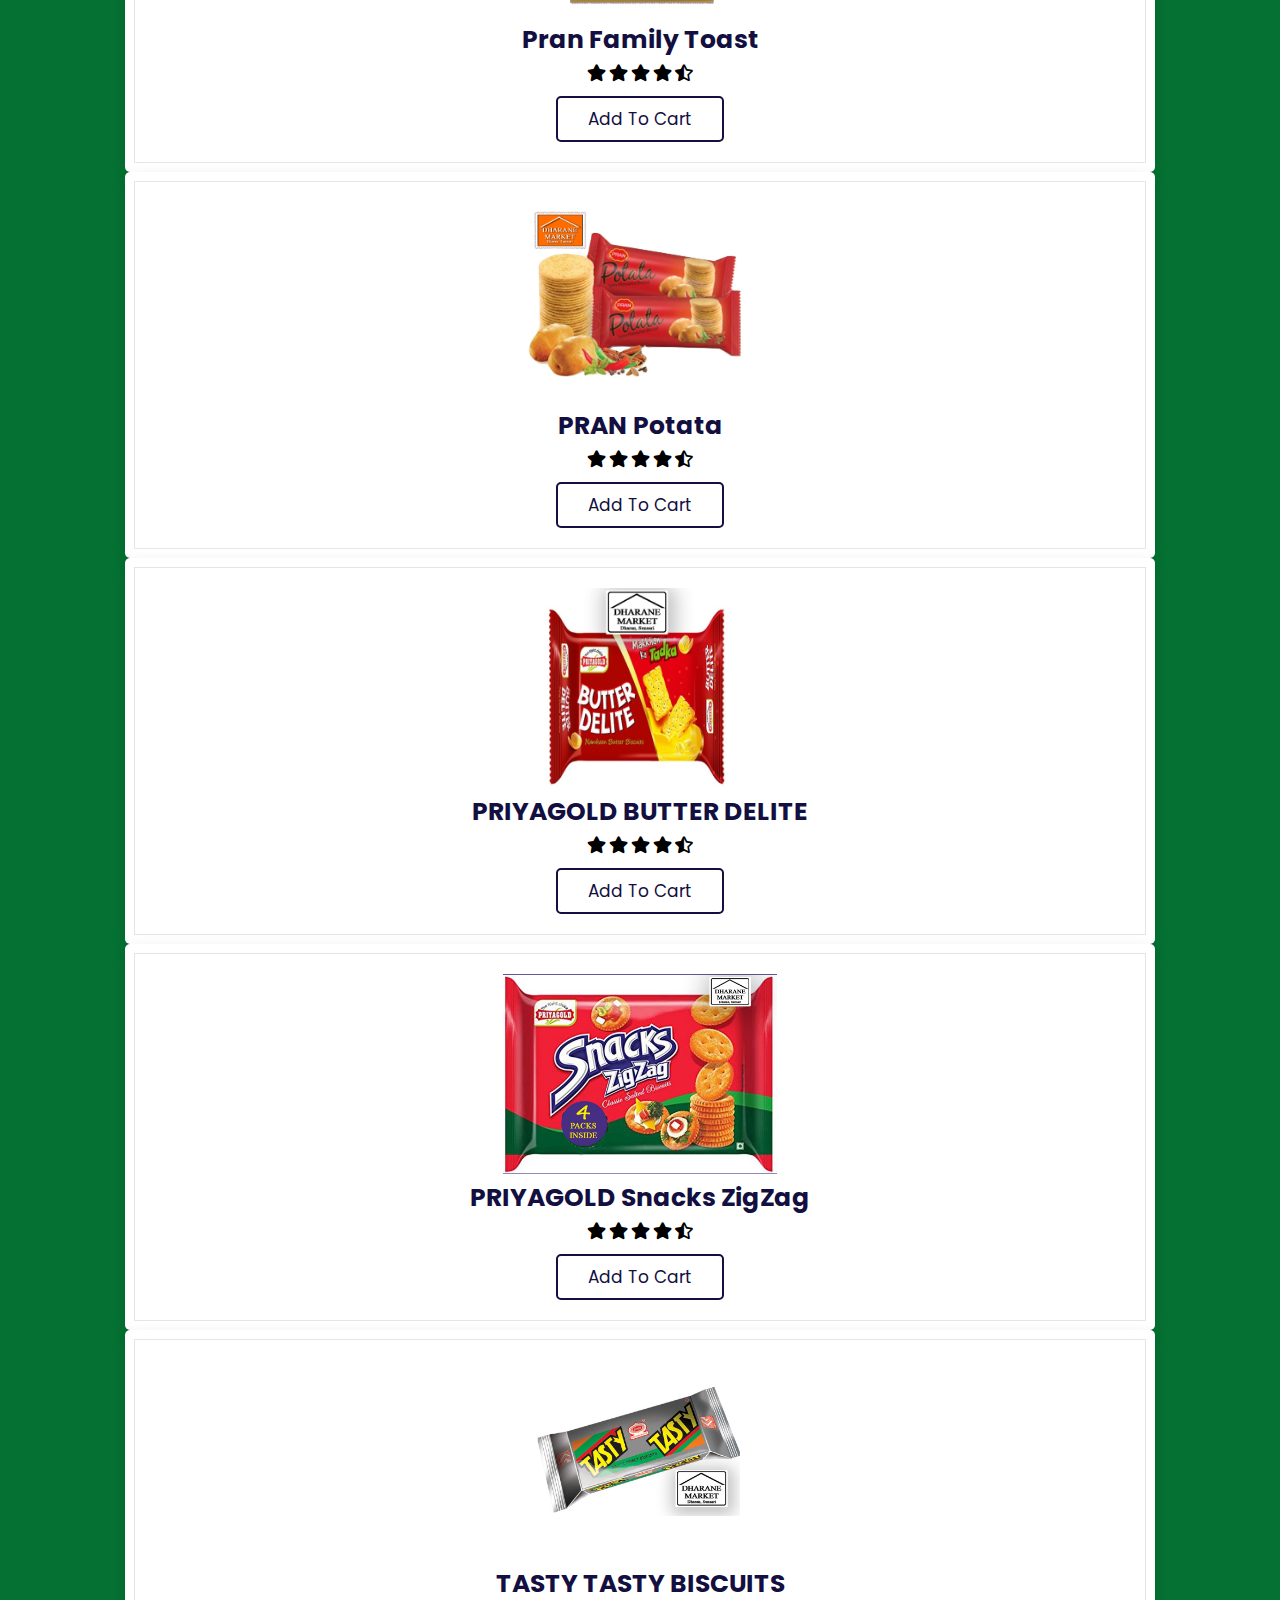
==== commit 3a9016ea: "Update index.html" ====
--- a/index.html
+++ b/index.html
@@ -89,56 +89,56 @@
             <div class="swiper-slide box">
                 <img src="image/Features/feature-img-2.png" alt="">
                 <h3>Home delivery</h3>
-                <div class="stars">
-                    <i class="fas fa-star"></i>
-                    <i class="fas fa-star"></i>
-                    <i class="fas fa-star"></i>
-                    <i class="fas fa-star"></i>
-                    <i class="fas fa-star-half-alt"></i>
-                </div>
                 <p>We Provide home delivery to all our costumers inside Dharan City.</p>
+                <div class="stars">
+                    <i class="fas fa-star"></i>
+                    <i class="fas fa-star"></i>
+                    <i class="fas fa-star"></i>
+                    <i class="fas fa-star"></i>
+                    <i class="fas fa-star-half-alt"></i>
+                </div>
                 <a href="https://www.facebook.com/Dharanemarket/" class="btn">read more</a>
             </div>
 
             <div class="swiper-slide box">
                 <img src="image/Features/feature-img-3.png" alt="">
                 <h3>easy payments</h3>
-                <div class="stars">
-                    <i class="fas fa-star"></i>
-                    <i class="fas fa-star"></i>
-                    <i class="fas fa-star"></i>
-                    <i class="fas fa-star"></i>
-                    <i class="fas fa-star-half-alt"></i>
-                </div>
                 <p>We accept online payments and provide cash on deliveries.</p>
+                <div class="stars">
+                    <i class="fas fa-star"></i>
+                    <i class="fas fa-star"></i>
+                    <i class="fas fa-star"></i>
+                    <i class="fas fa-star"></i>
+                    <i class="fas fa-star-half-alt"></i>
+                </div>
                 <a href="https://www.facebook.com/Dharanemarket/photos/a.120932460268197/142194001475376" class="btn">read more</a>
             </div>
 
             <div class="swiper-slide box">
                 <img src="image/Features/imepaylogo.jpg" alt="">
                 <h3>IME PAY</h3>
-                <div class="stars">
-                    <i class="fas fa-star"></i>
-                    <i class="fas fa-star"></i>
-                    <i class="fas fa-star"></i>
-                    <i class="fas fa-star"></i>
-                    <i class="fas fa-star-half-alt"></i>
-                </div>
                 <p>Now we Provide all Services of IME Pay.</p>
+                <div class="stars">
+                    <i class="fas fa-star"></i>
+                    <i class="fas fa-star"></i>
+                    <i class="fas fa-star"></i>
+                    <i class="fas fa-star"></i>
+                    <i class="fas fa-star-half-alt"></i>
+                </div>
                 <a href="https://www.facebook.com/Dharanemarket/" class="btn">read more</a>
             </div>
 
             <div class="swiper-slide box">
                 <img src="image/Features/imelifelogo.jpg" alt="">
                 <h3>IME Life Insurance</h3>
-                <div class="stars">
-                    <i class="fas fa-star"></i>
-                    <i class="fas fa-star"></i>
-                    <i class="fas fa-star"></i>
-                    <i class="fas fa-star"></i>
-                    <i class="fas fa-star-half-alt"></i>
-                </div>
                 <p>Now we Provide all Services of IME life Insurance.</p>
+                <div class="stars">
+                    <i class="fas fa-star"></i>
+                    <i class="fas fa-star"></i>
+                    <i class="fas fa-star"></i>
+                    <i class="fas fa-star"></i>
+                    <i class="fas fa-star-half-alt"></i>
+                </div>
                 <a href="https://www.facebook.com/Dharanemarket/" class="btn">read more</a>
             </div>
         
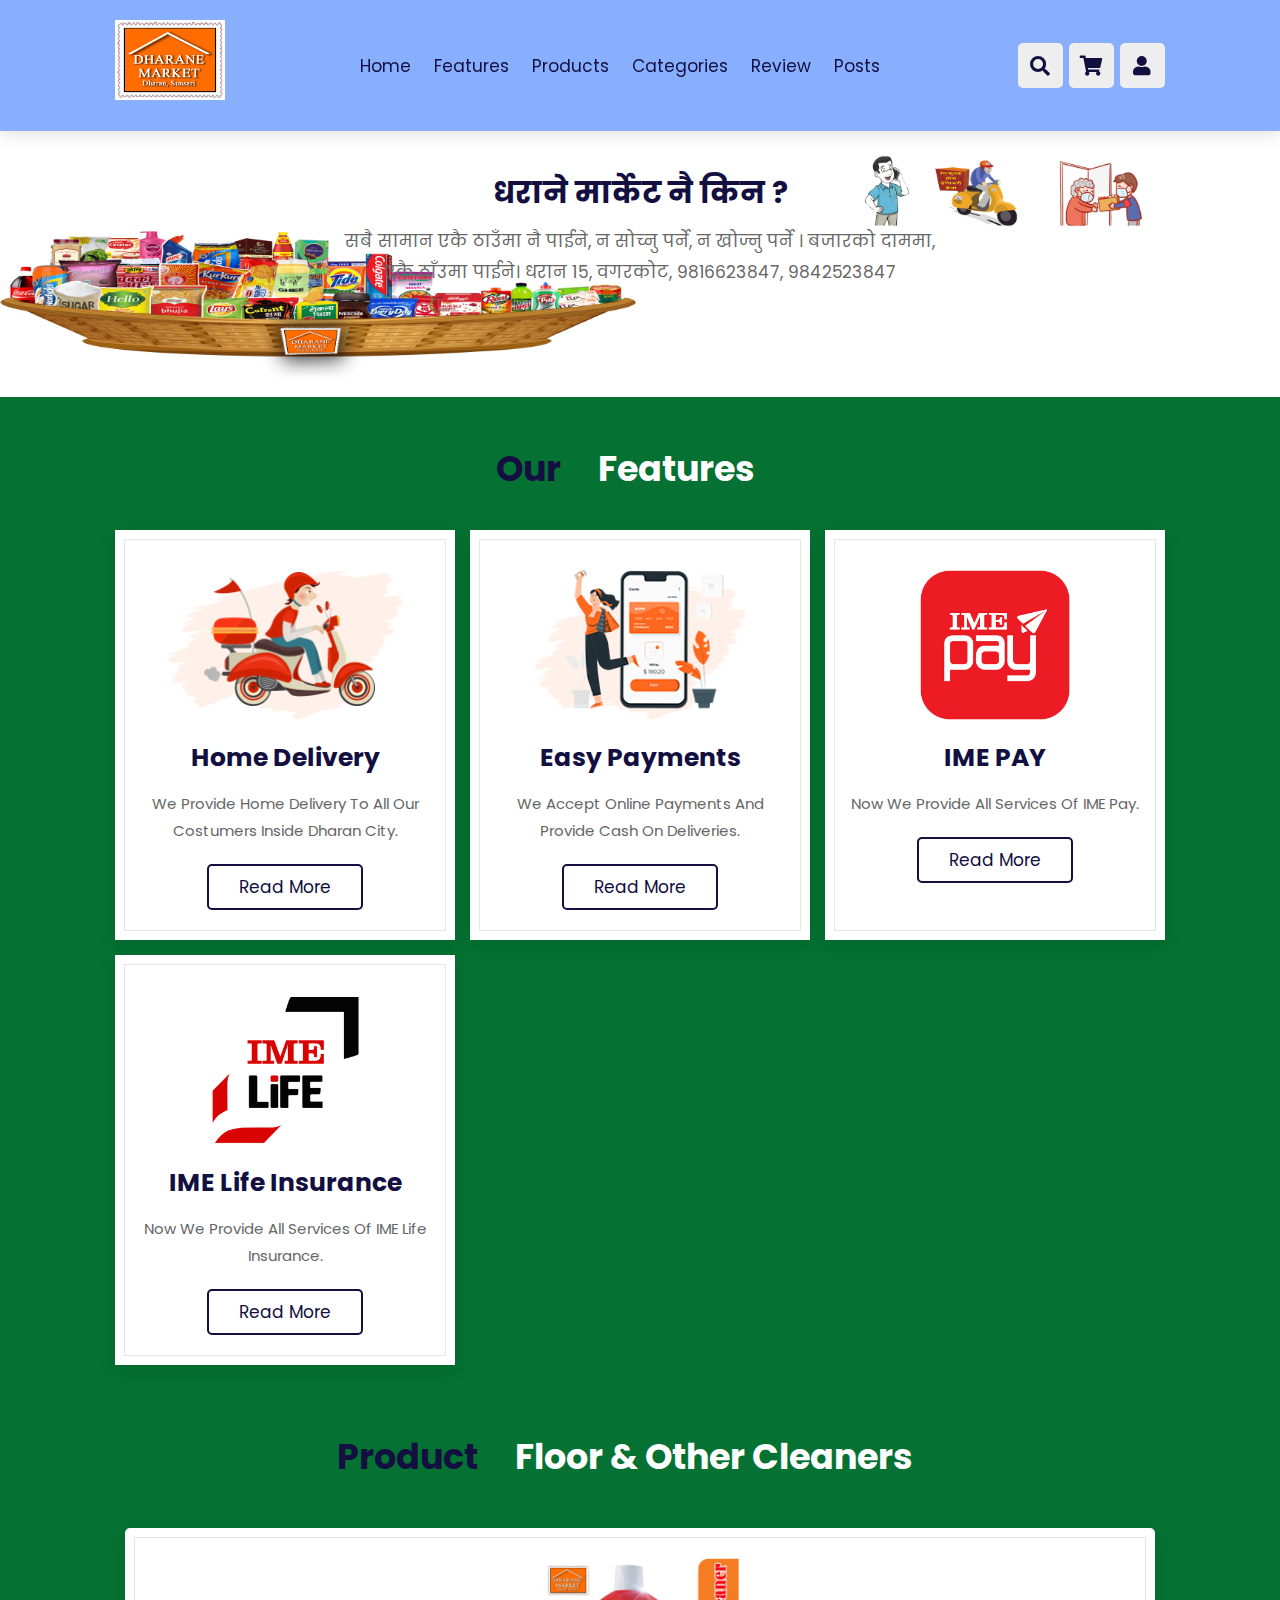
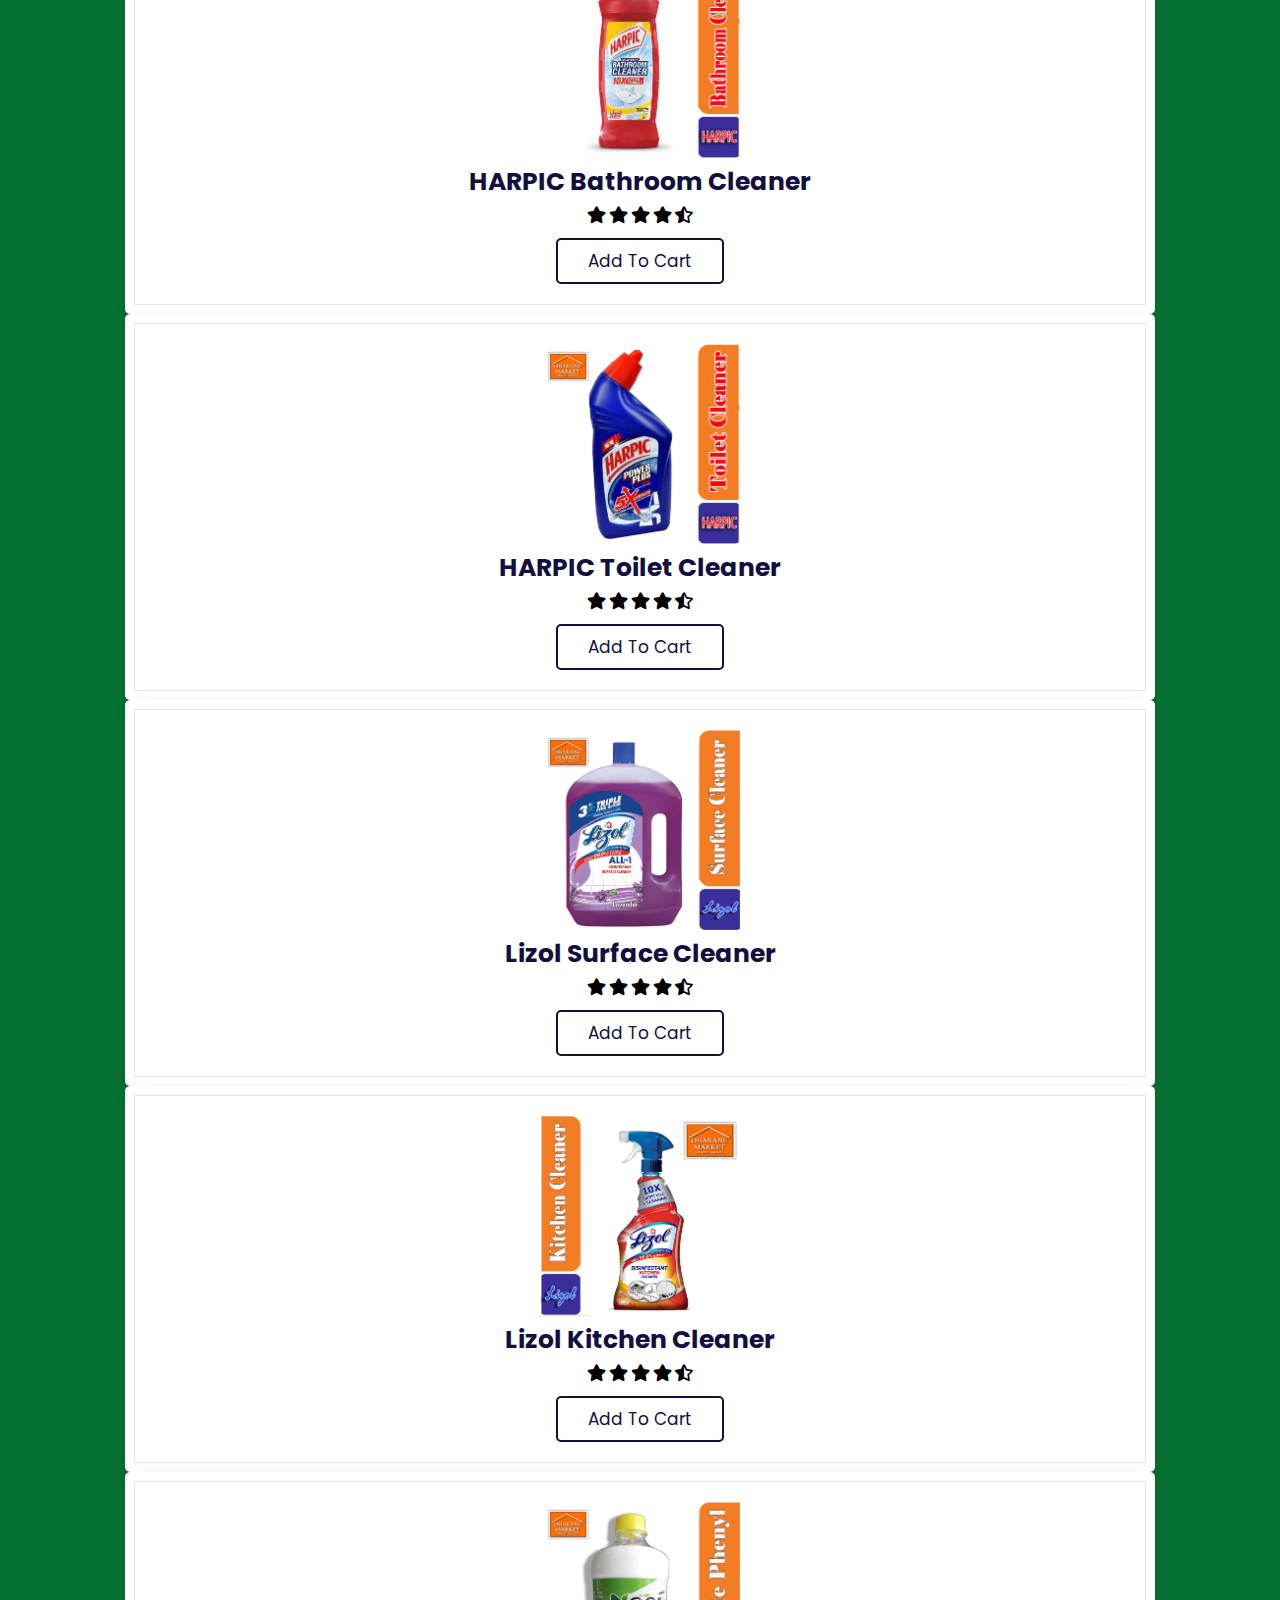
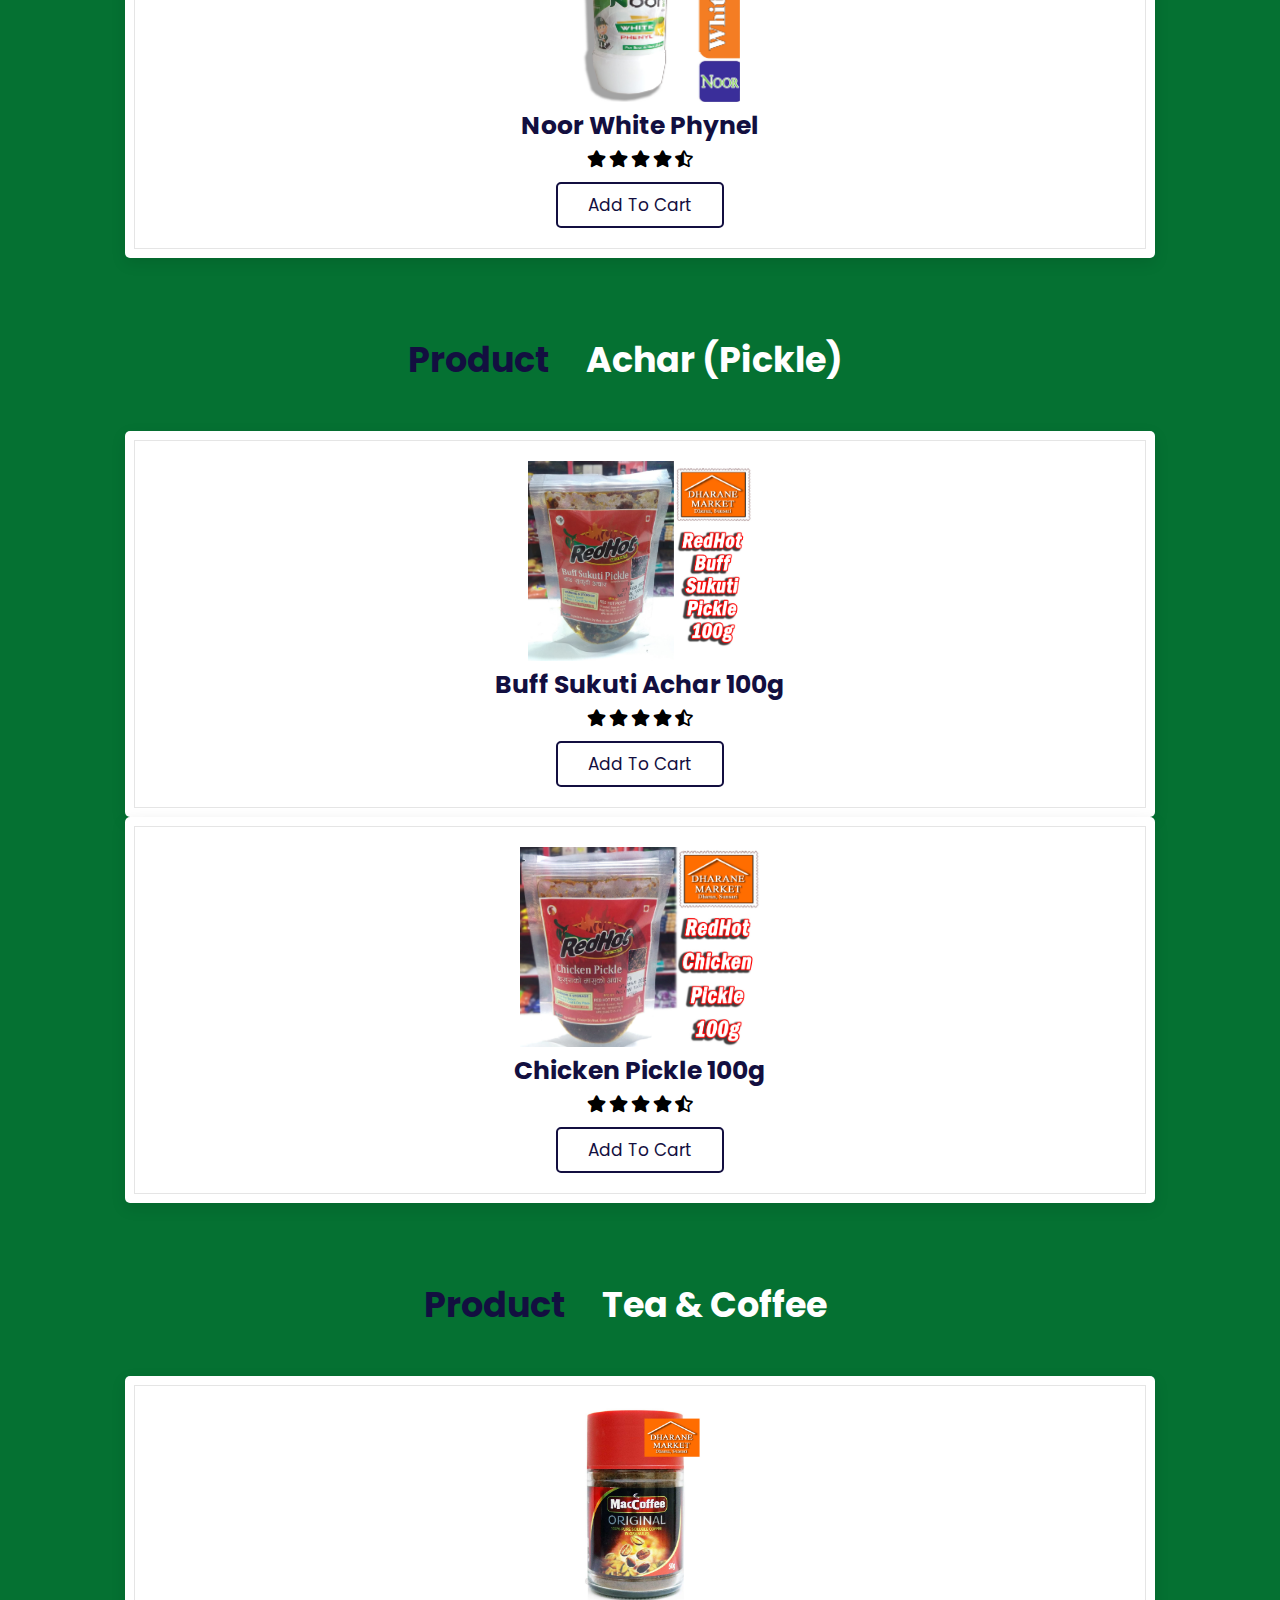
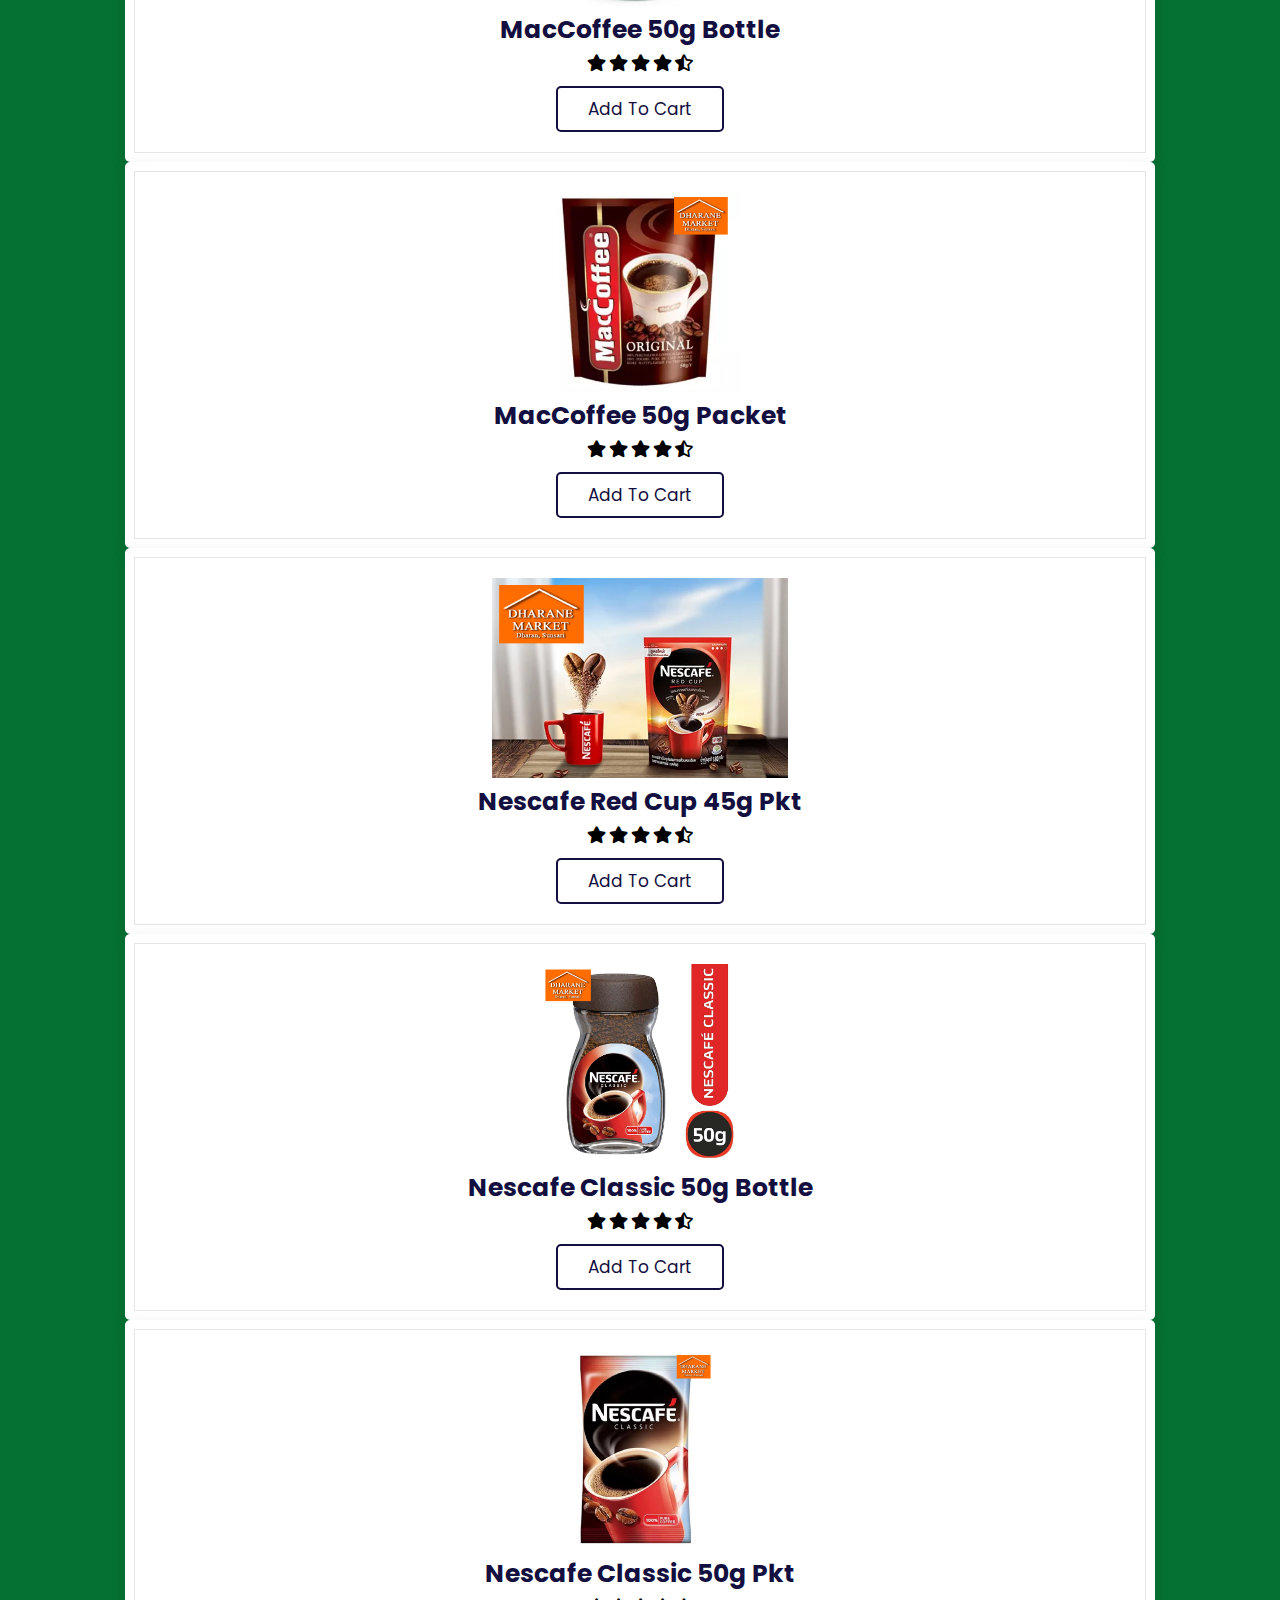
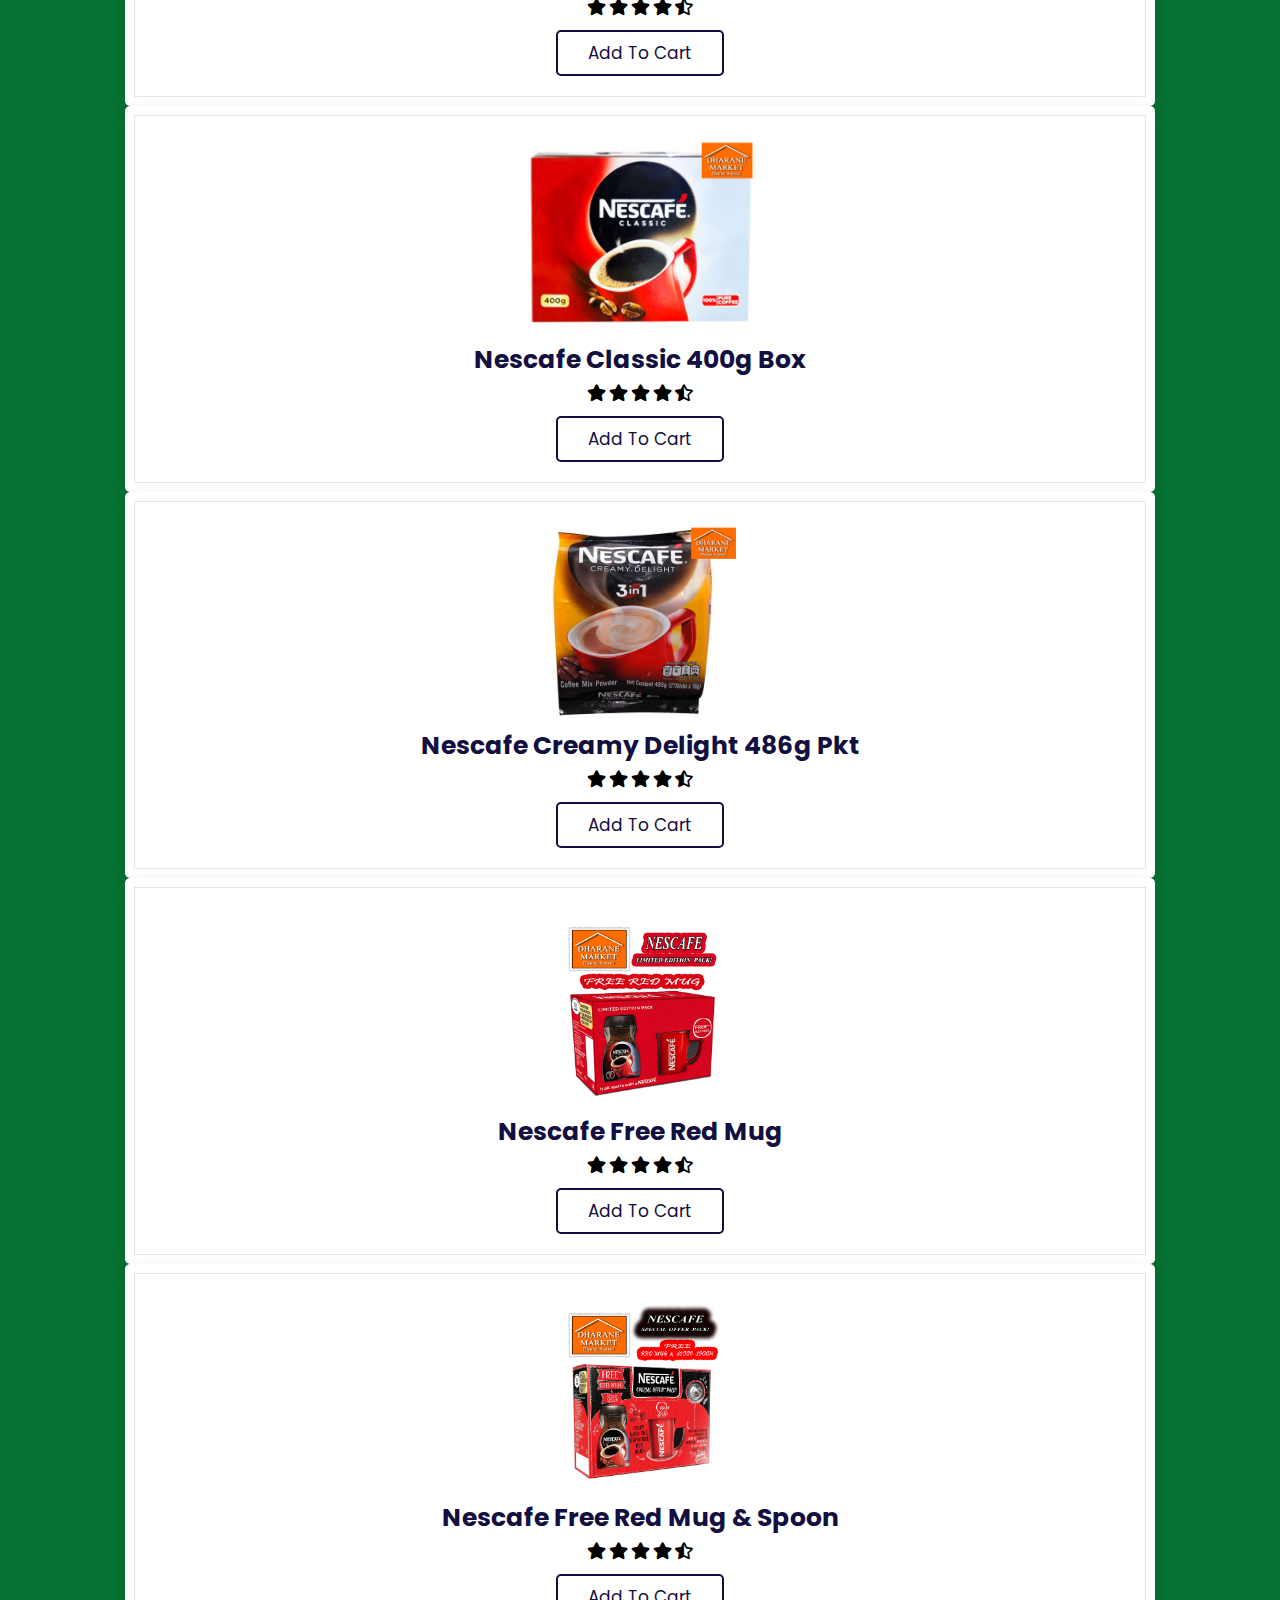
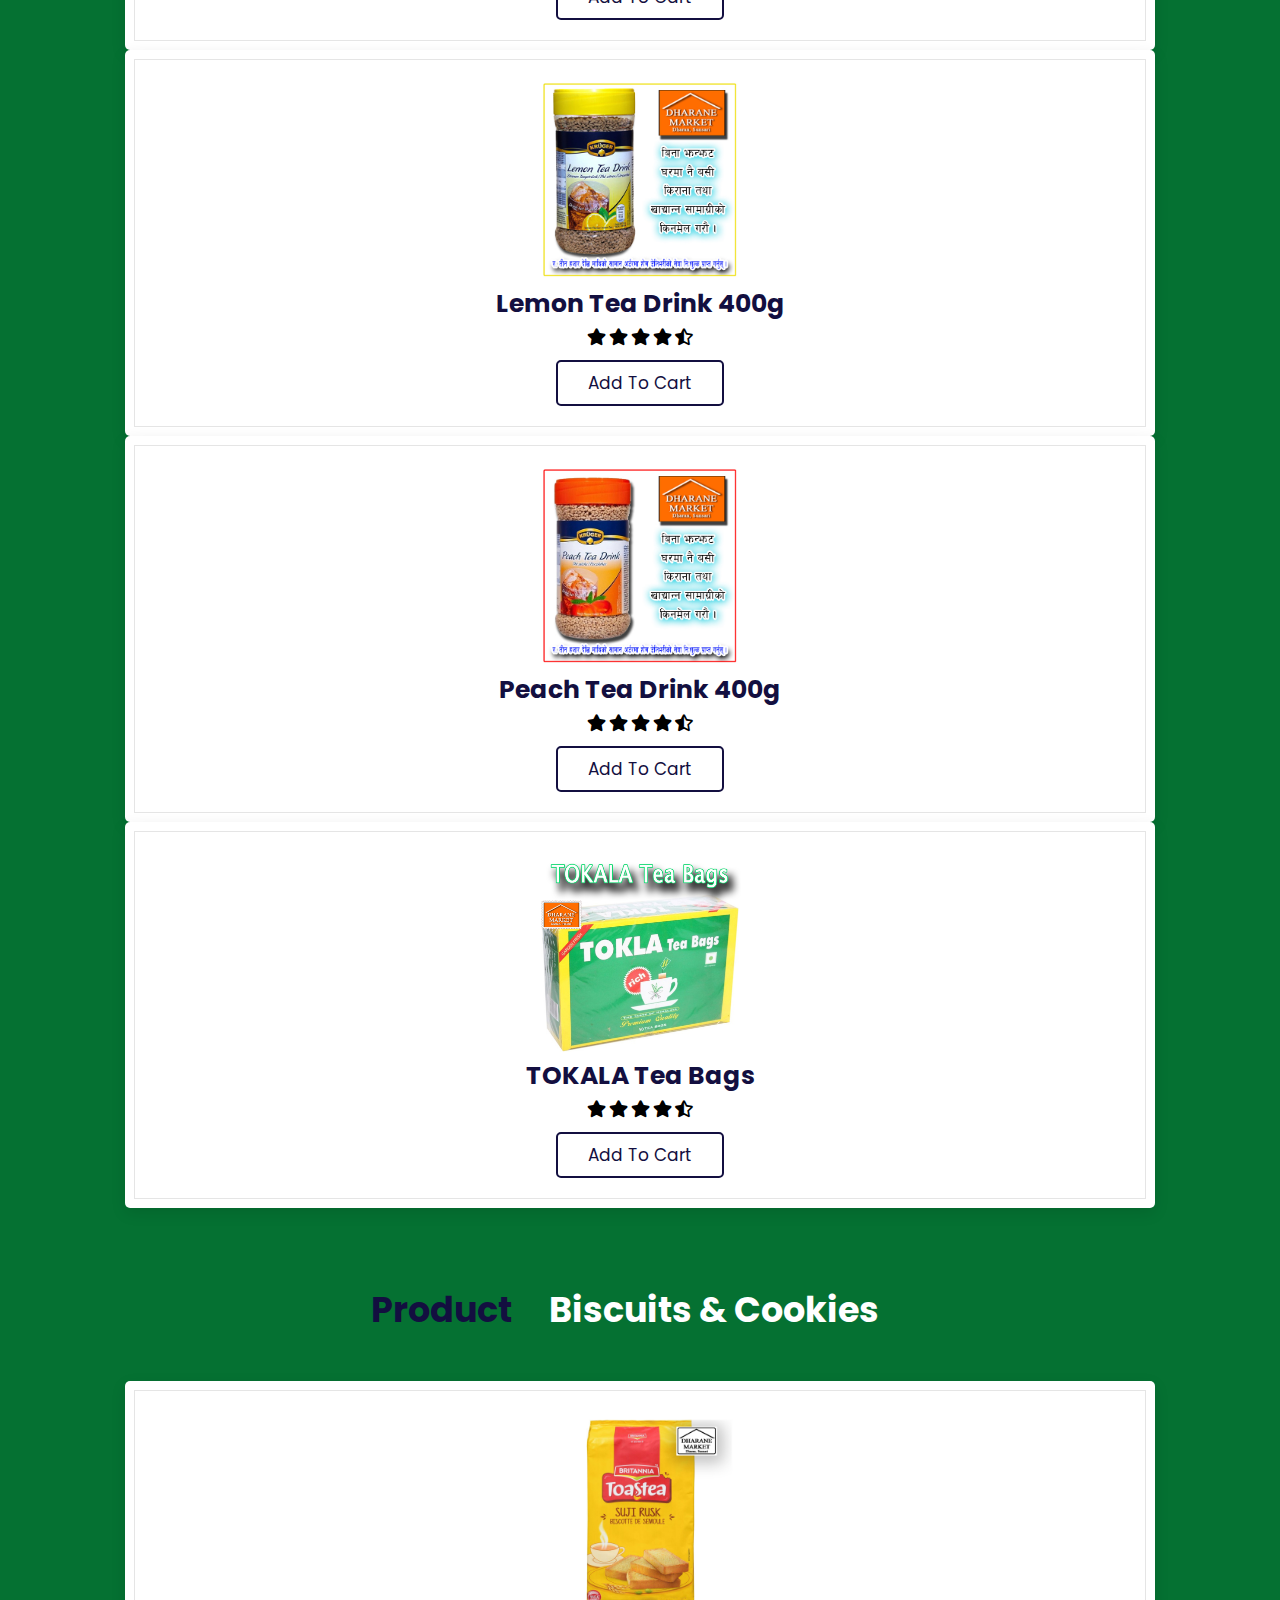
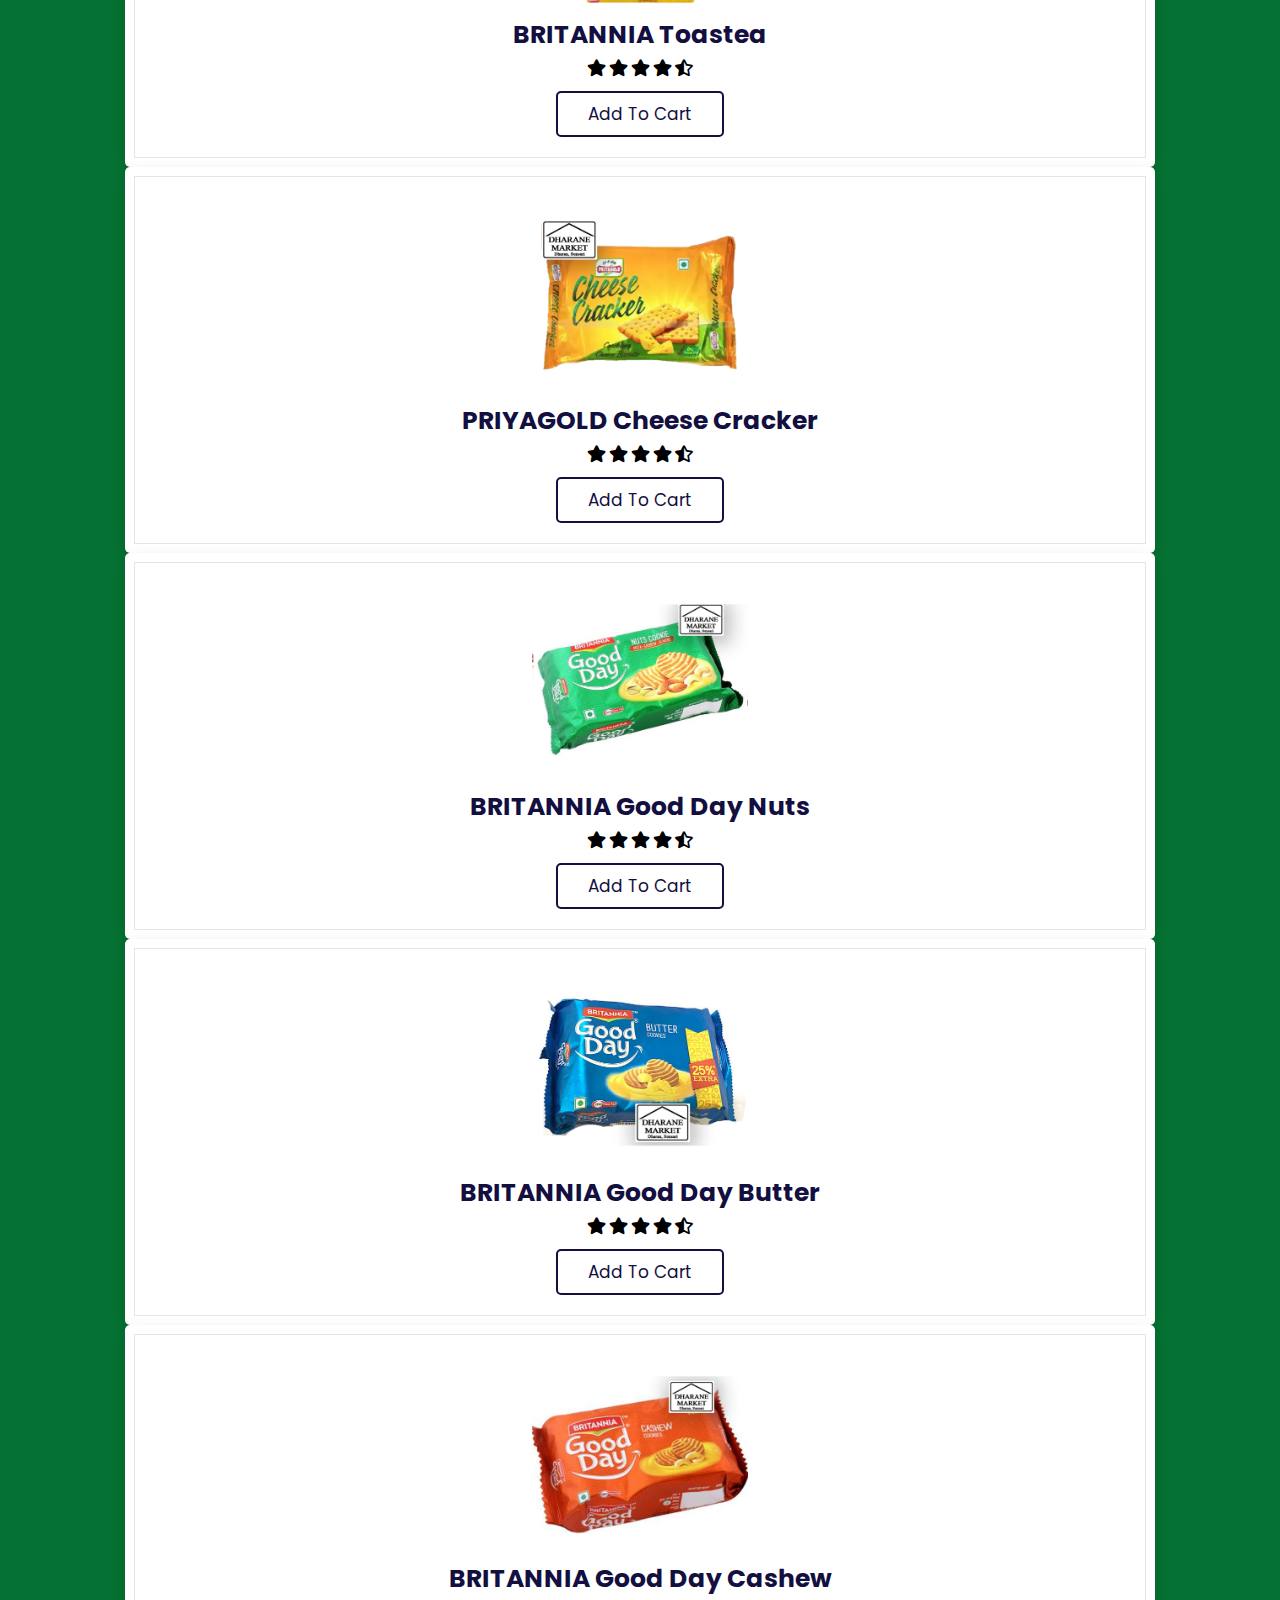
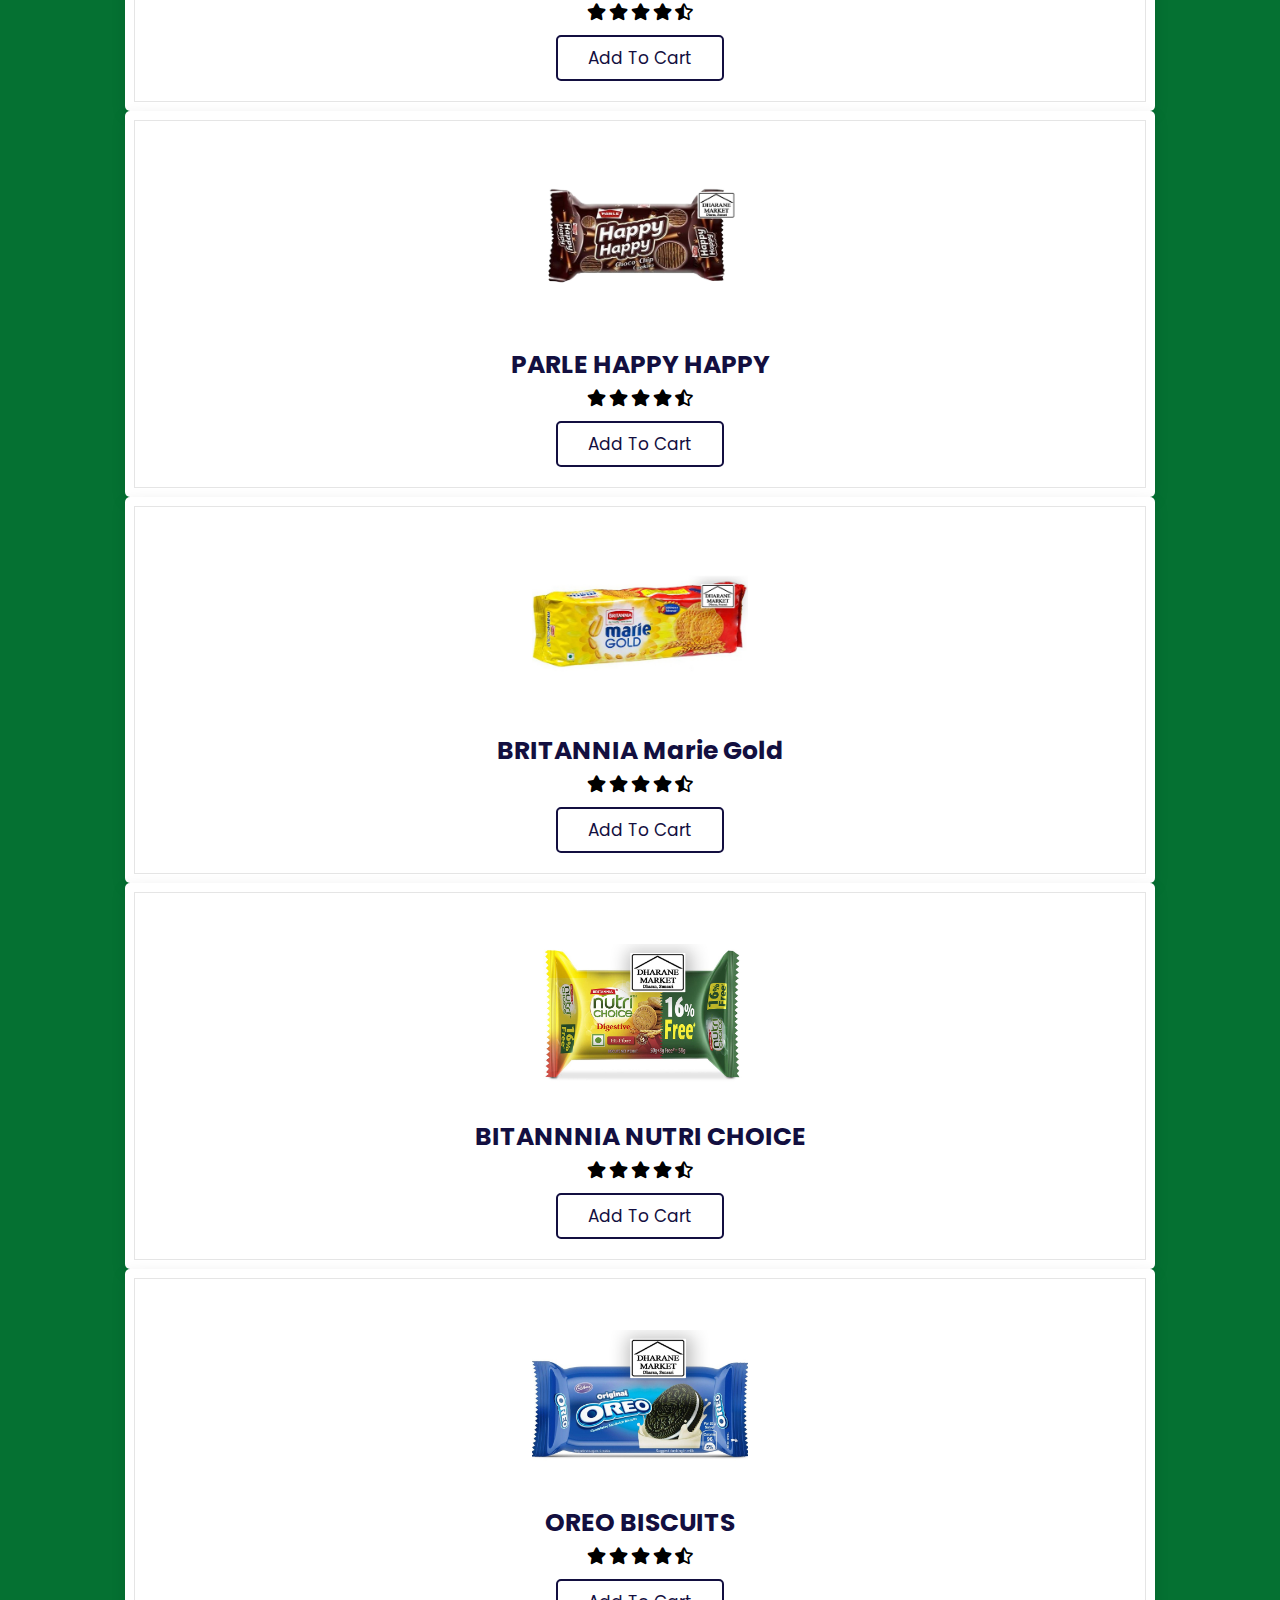
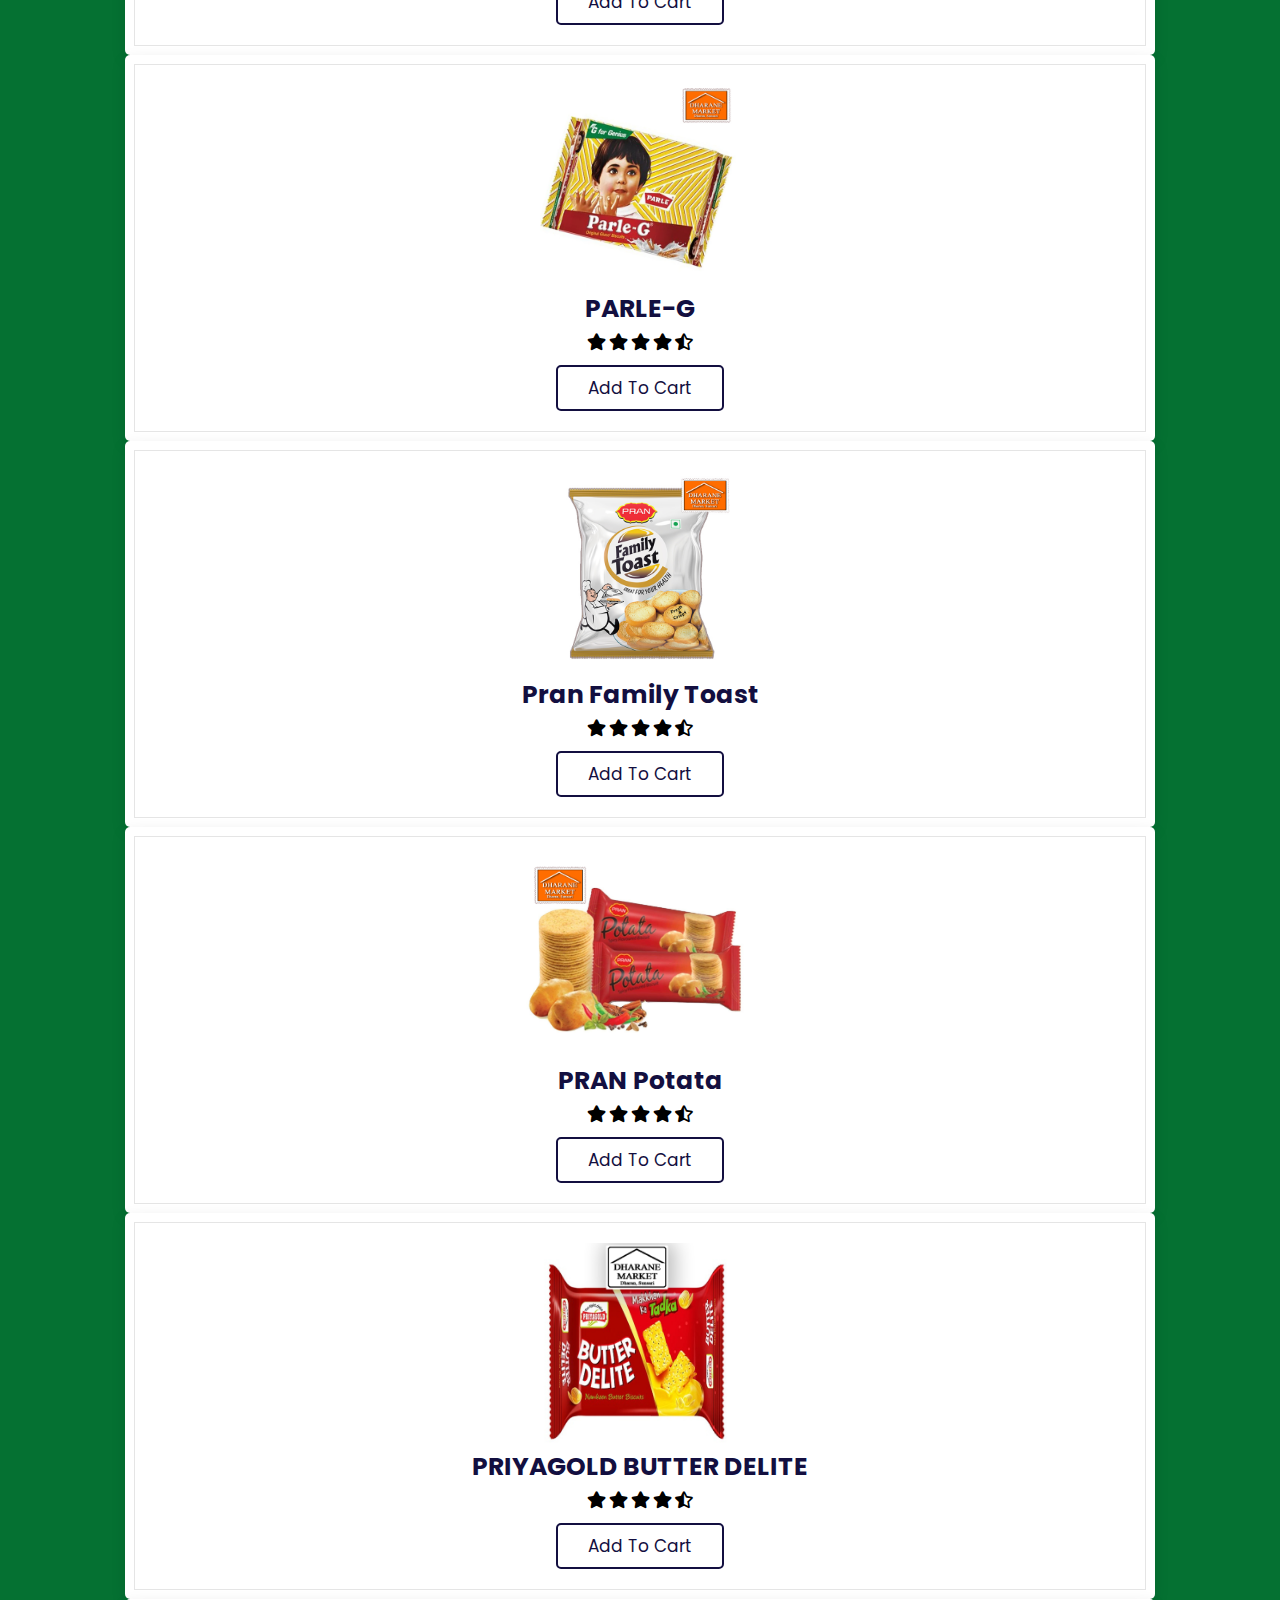
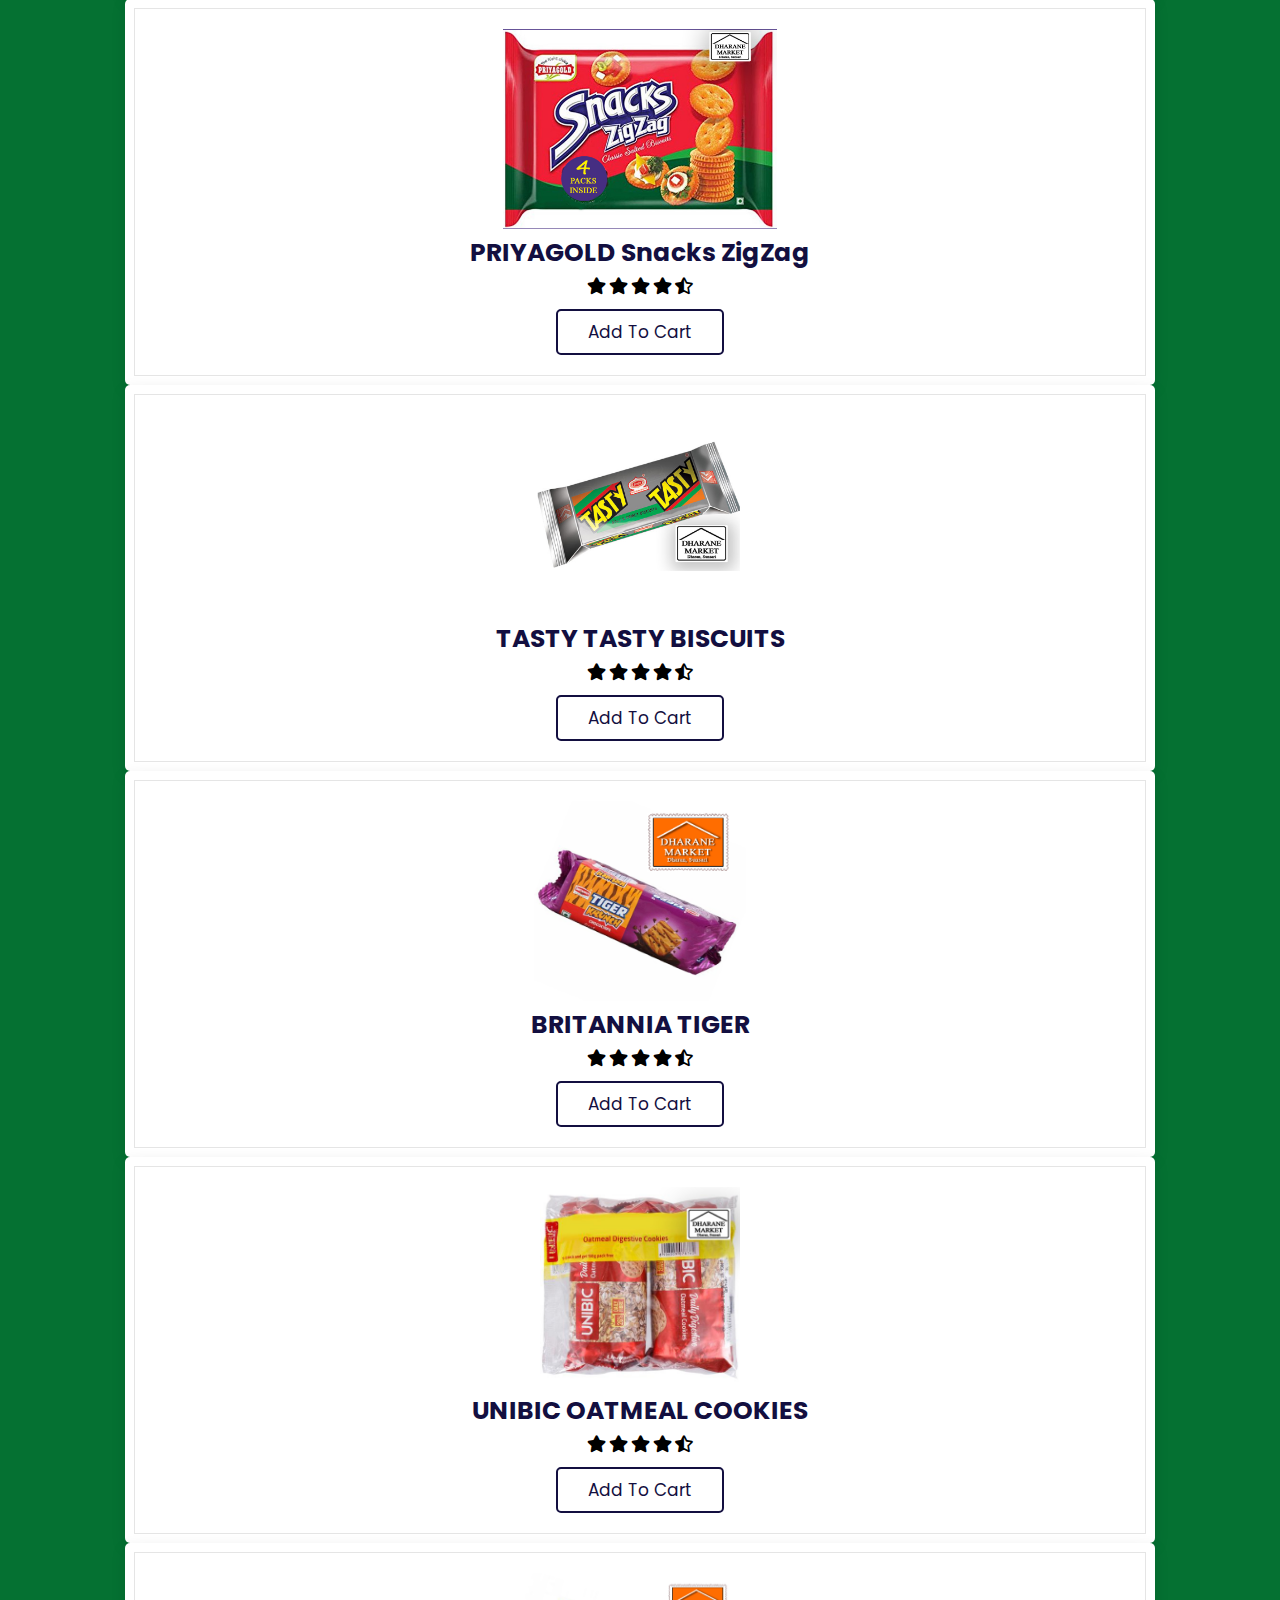
==== commit 9b121126: "OK" ====
--- a/index.html
+++ b/index.html
@@ -83,70 +83,37 @@
 
     <h1 class="heading"> our <span>features</span> </h1>
 
-    <div class="swiper features-slider"></div>
-        <div class="swiper-wrapper">
-
-            <div class="swiper-slide box">
-                <img src="image/Features/feature-img-2.png" alt="">
-                <h3>Home delivery</h3>
-                <p>We Provide home delivery to all our costumers inside Dharan City.</p>
-                <div class="stars">
-                    <i class="fas fa-star"></i>
-                    <i class="fas fa-star"></i>
-                    <i class="fas fa-star"></i>
-                    <i class="fas fa-star"></i>
-                    <i class="fas fa-star-half-alt"></i>
-                </div>
-                <a href="https://www.facebook.com/Dharanemarket/" class="btn">read more</a>
-            </div>
-
-            <div class="swiper-slide box">
-                <img src="image/Features/feature-img-3.png" alt="">
-                <h3>easy payments</h3>
-                <p>We accept online payments and provide cash on deliveries.</p>
-                <div class="stars">
-                    <i class="fas fa-star"></i>
-                    <i class="fas fa-star"></i>
-                    <i class="fas fa-star"></i>
-                    <i class="fas fa-star"></i>
-                    <i class="fas fa-star-half-alt"></i>
-                </div>
-                <a href="https://www.facebook.com/Dharanemarket/photos/a.120932460268197/142194001475376" class="btn">read more</a>
-            </div>
-
-            <div class="swiper-slide box">
-                <img src="image/Features/imepaylogo.jpg" alt="">
-                <h3>IME PAY</h3>
-                <p>Now we Provide all Services of IME Pay.</p>
-                <div class="stars">
-                    <i class="fas fa-star"></i>
-                    <i class="fas fa-star"></i>
-                    <i class="fas fa-star"></i>
-                    <i class="fas fa-star"></i>
-                    <i class="fas fa-star-half-alt"></i>
-                </div>
-                <a href="https://www.facebook.com/Dharanemarket/" class="btn">read more</a>
-            </div>
-
-            <div class="swiper-slide box">
-                <img src="image/Features/imelifelogo.jpg" alt="">
-                <h3>IME Life Insurance</h3>
-                <p>Now we Provide all Services of IME life Insurance.</p>
-                <div class="stars">
-                    <i class="fas fa-star"></i>
-                    <i class="fas fa-star"></i>
-                    <i class="fas fa-star"></i>
-                    <i class="fas fa-star"></i>
-                    <i class="fas fa-star-half-alt"></i>
-                </div>
-                <a href="https://www.facebook.com/Dharanemarket/" class="btn">read more</a>
-            </div>
-        
+    <div class="box-container">
+
+        <div class="box">
+            <img src="image/Features/feature-img-2.png" alt="">
+            <h3>Home delivery</h3>
+            <p>We Provide home delivery to all our costumers inside Dharan City.</p>
+            <a href="https://www.facebook.com/Dharanemarket/" class="btn">read more</a>
         </div>
 
+        <div class="box">
+            <img src="image/Features/feature-img-3.png" alt="">
+            <h3>easy payments</h3>
+            <p>We accept online payments and provide cash on deliveries.</p>
+            <a href="https://www.facebook.com/Dharanemarket/photos/a.120932460268197/142194001475376" class="btn">read more</a>
+        </div>
+
+        <div class="box">
+            <img src="image/Features/imepaylogo.jpg" alt="">
+            <h3>IME PAY</h3>
+            <p>Now we Provide all Services of IME Pay.</p>
+            <a href="https://www.facebook.com/Dharanemarket/" class="btn">read more</a>
+        </div>
+
+        <div class="box">
+            <img src="image/Features/imelifelogo.jpg" alt="">
+            <h3>IME Life Insurance</h3>
+            <p>Now we Provide all Services of IME life Insurance.</p>
+            <a href="https://www.facebook.com/Dharanemarket/" class="btn">read more</a>
+        </div>
+
     </div>
-       
-</div>
 
 </section>
 
